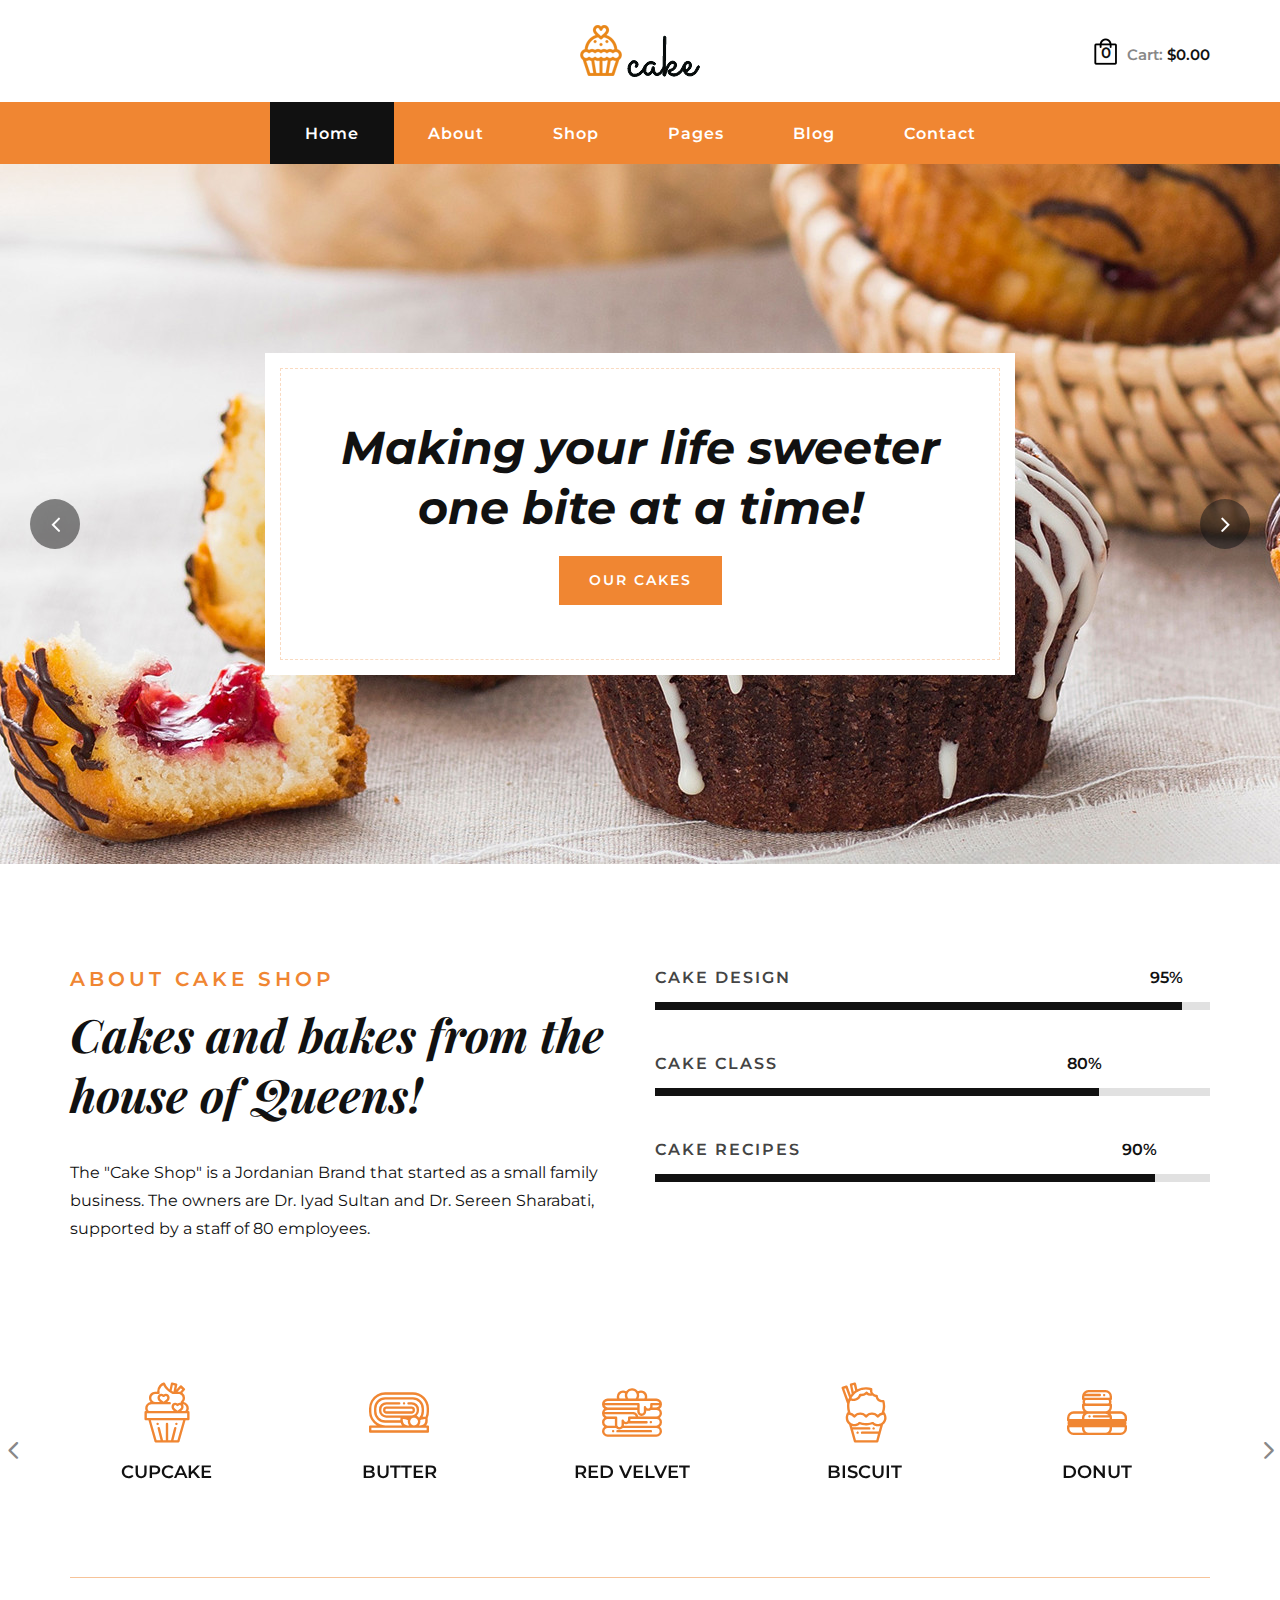
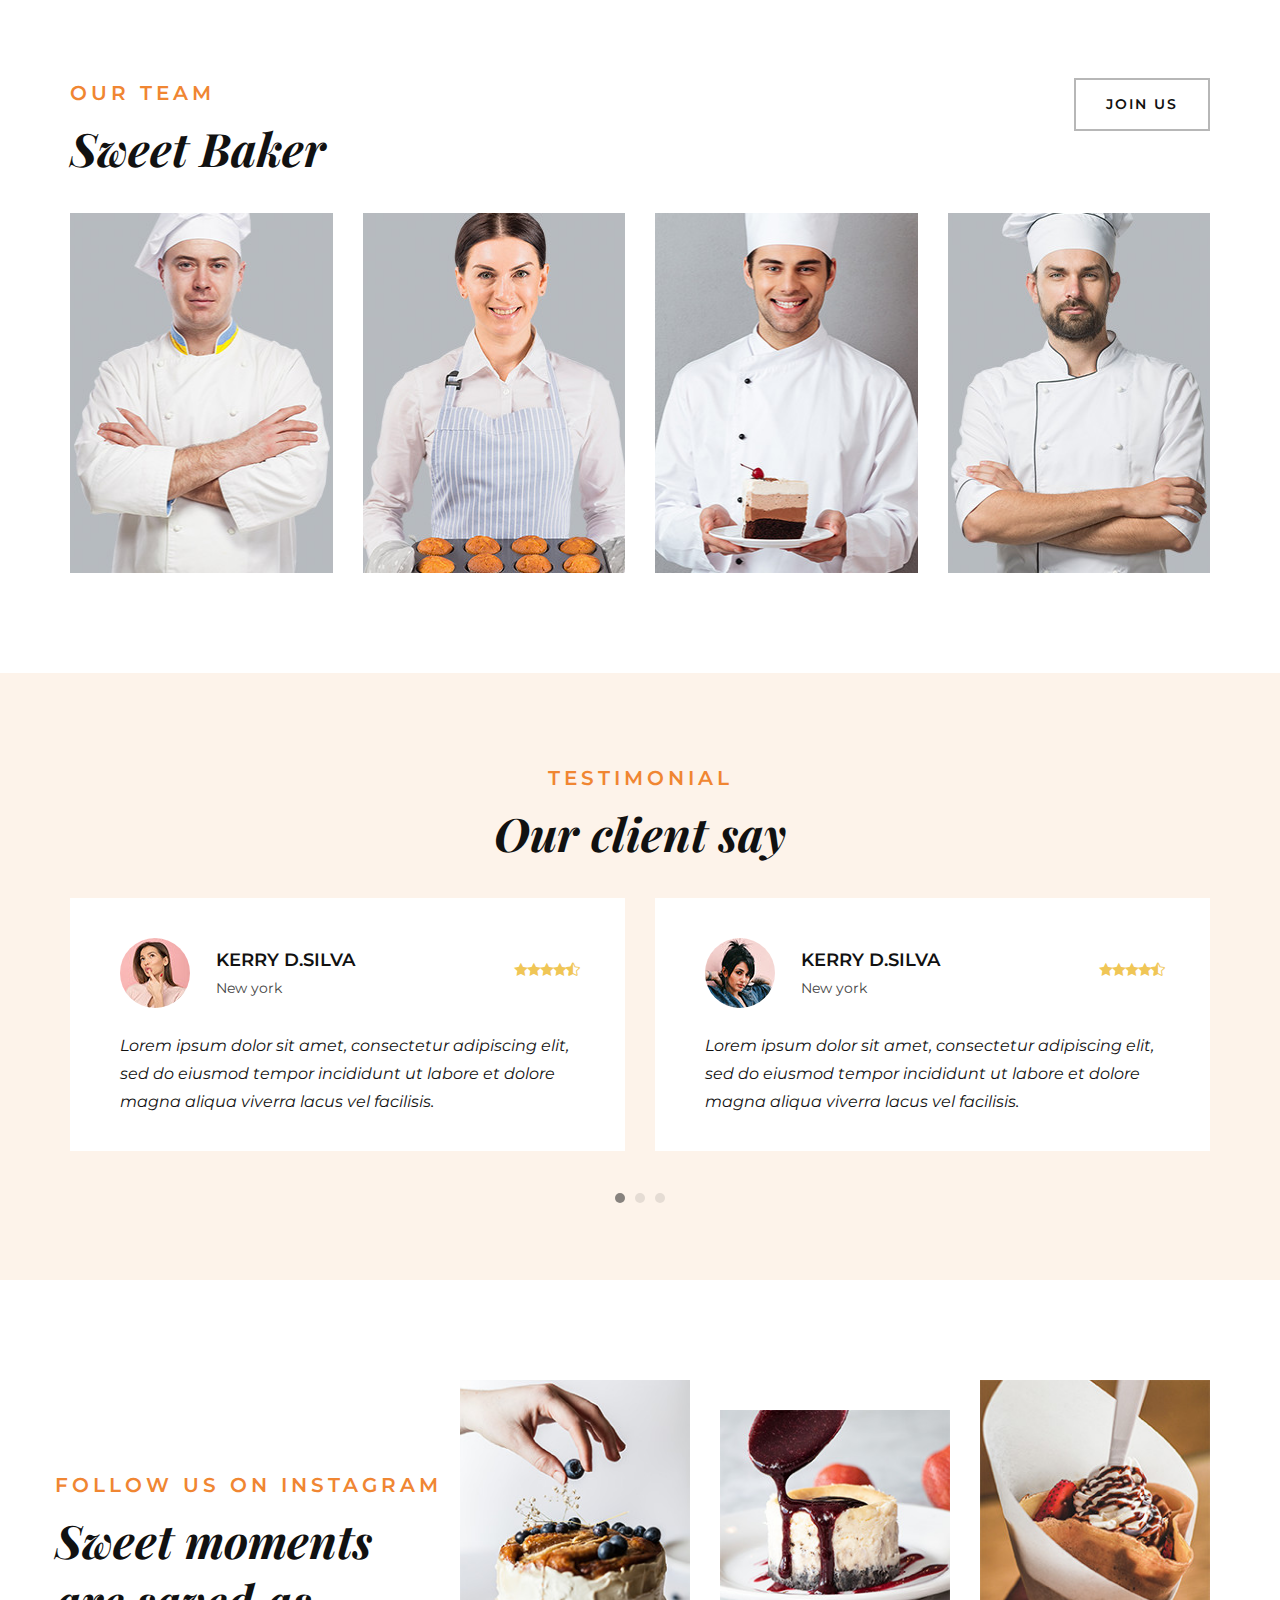
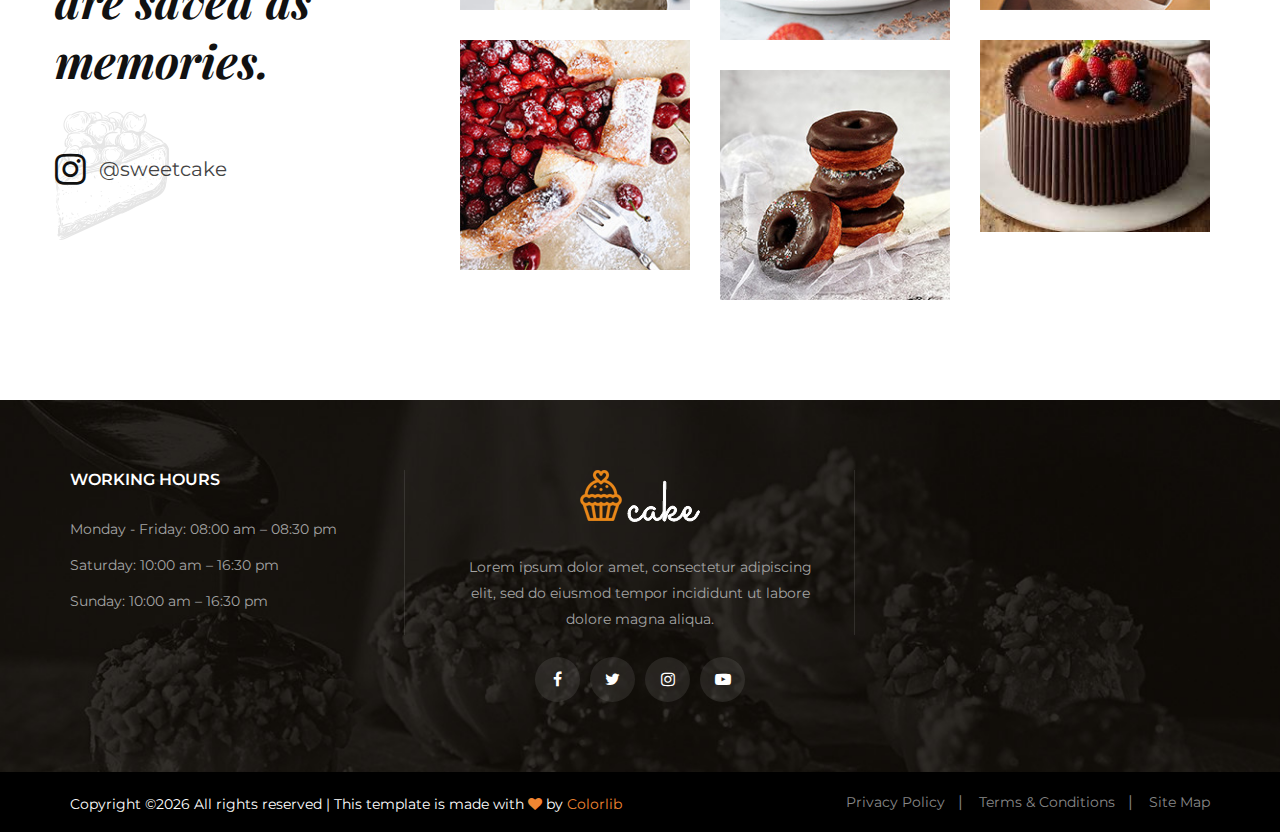
==== index.html @ 30acdee9 "adapting templete" ====
<!DOCTYPE html>
<html lang="zxx">

<head>
    <meta charset="UTF-8">
    <meta name="description" content="Cake Template">
    <meta name="keywords" content="Cake, unica, creative, html">
    <meta name="viewport" content="width=device-width, initial-scale=1.0">
    <meta http-equiv="X-UA-Compatible" content="ie=edge">
    <title>Cake | Template</title>

    <!-- Google Font -->
    <link href="https://fonts.googleapis.com/css2?family=Playfair+Display:wght@400;500;600;700;800;900&display=swap"
    rel="stylesheet">
    <link href="https://fonts.googleapis.com/css2?family=Montserrat:wght@300;400;500;600;700;800;900&display=swap"
    rel="stylesheet">

    <!-- Css Styles -->
    <link rel="stylesheet" href="css/bootstrap.min.css" type="text/css">
    <link rel="stylesheet" href="css/flaticon.css" type="text/css">
    <link rel="stylesheet" href="css/barfiller.css" type="text/css">
    <link rel="stylesheet" href="css/magnific-popup.css" type="text/css">
    <link rel="stylesheet" href="css/font-awesome.min.css" type="text/css">
    <link rel="stylesheet" href="css/elegant-icons.css" type="text/css">
    <link rel="stylesheet" href="css/nice-select.css" type="text/css">
    <link rel="stylesheet" href="css/owl.carousel.min.css" type="text/css">
    <link rel="stylesheet" href="css/slicknav.min.css" type="text/css">
    <link rel="stylesheet" href="css/style.css" type="text/css">
</head>

<body>
    <!-- Page Preloder -->
    <div id="preloder">
        <div class="loader"></div>
    </div>

    <!-- Offcanvas Menu Begin -->
    <div class="offcanvas-menu-overlay"></div>
    <div class="offcanvas-menu-wrapper">
        <div class="offcanvas__cart">
            <div class="offcanvas__cart__links">
                <a href="#" class="search-switch"><img src="img/icon/search.png" alt=""></a>
                <a href="#"><img src="img/icon/heart.png" alt=""></a>
            </div>
            <div class="offcanvas__cart__item">
                <a href="#"><img src="img/icon/cart.png" alt=""> <span>0</span></a>
                <div class="cart__price">Cart: <span>$0.00</span></div>
            </div>
        </div>
        <div class="offcanvas__logo">
            <a href="./index.html"><img src="img/logo.png" alt=""></a>
        </div>
        <div id="mobile-menu-wrap"></div>
        <div class="offcanvas__option">
            <ul>
                <li>USD <span class="arrow_carrot-down"></span>
                    <ul>
                        <li>EUR</li>
                        <li>USD</li>
                    </ul>
                </li>
                <li>ENG <span class="arrow_carrot-down"></span>
                    <ul>
                        <li>Spanish</li>
                        <li>ENG</li>
                    </ul>
                </li>
                <li><a href="#">Sign in</a> <span class="arrow_carrot-down"></span></li>
            </ul>
        </div>
    </div>
    <!-- Offcanvas Menu End -->

    <!-- Header Section Begin -->
    <header class="header">
        <div class="header__top">
            <div class="container">
                <div class="row">
                    <div class="col-lg-12">
                        <div class="header__top__inner">
                            <div class="header__logo">
                                <a href="./index.html"><img src="img/logo.png" alt=""></a>
                            </div>
                            <div class="header__top__right">
                                <div class="header__top__right__cart">
                                    <a href="#"><img src="img/icon/cart.png" alt=""> <span>0</span></a>
                                    <div class="cart__price">Cart: <span>$0.00</span></div>
                                </div>
                            </div>
                        </div>
                    </div>
                </div>
                <div class="canvas__open"><i class="fa fa-bars"></i></div>
            </div>
        </div>
        <div class="container">
            <div class="row">
                <div class="col-lg-12">
                    <nav class="header__menu mobile-menu">
                        <ul>
                            <li class="active"><a href="./index.html">Home</a></li>
                            <li><a href="./about.html">About</a></li>
                            <li><a href="./shop.html">Shop</a></li>
                            <li><a href="#">Pages</a>
                                <ul class="dropdown">
                                    <li><a href="./shop-details.html">Shop Details</a></li>
                                    <li><a href="./shoping-cart.html">Shoping Cart</a></li>
                                    <li><a href="./checkout.html">Check Out</a></li>
                                    <li><a href="./wisslist.html">Wisslist</a></li>
                                    <li><a href="./Class.html">Class</a></li>
                                    <li><a href="./blog-details.html">Blog Details</a></li>
                                </ul>
                            </li>
                            <li><a href="./blog.html">Blog</a></li>
                            <li><a href="./contact.html">Contact</a></li>
                        </ul>
                    </nav>
                </div>
            </div>
        </div>
    </header>
    <!-- Header Section End -->

    <!-- Hero Section Begin -->
    <section class="hero">
        <div class="hero__slider owl-carousel">
            <div class="hero__item set-bg" data-setbg="img/hero/hero-1.jpg">
                <div class="container">
                    <div class="row d-flex justify-content-center">
                        <div class="col-lg-8">
                            <div class="hero__text">
                                <h2>Making your life sweeter one bite at a time!</h2>
                                <a href="#" class="primary-btn">Our cakes</a>
                            </div>
                        </div>
                    </div>
                </div>
            </div>
            <div class="hero__item set-bg" data-setbg="img/hero/hero-1.jpg">
                <div class="container">
                    <div class="row d-flex justify-content-center">
                        <div class="col-lg-8">
                            <div class="hero__text">
                                <h2>Making your life sweeter one bite at a time!</h2>
                                <a href="#" class="primary-btn">Our cakes</a>
                            </div>
                        </div>
                    </div>
                </div>
            </div>
        </div>
    </section>
    <!-- Hero Section End -->

    <!-- About Section Begin -->
    <section class="about spad">
        <div class="container">
            <div class="row">
                <div class="col-lg-6 col-md-6">
                    <div class="about__text">
                        <div class="section-title">
                            <span>About Cake shop</span>
                            <h2>Cakes and bakes from the house of Queens!</h2>
                        </div>
                        <p>The "Cake Shop" is a Jordanian Brand that started as a small family business. The owners are
                        Dr. Iyad Sultan and Dr. Sereen Sharabati, supported by a staff of 80 employees.</p>
                    </div>
                </div>
                <div class="col-lg-6 col-md-6">
                    <div class="about__bar">
                        <div class="about__bar__item">
                            <p>Cake design</p>
                            <div id="bar1" class="barfiller">
                                <div class="tipWrap"><span class="tip"></span></div>
                                <span class="fill" data-percentage="95"></span>
                            </div>
                        </div>
                        <div class="about__bar__item">
                            <p>Cake Class</p>
                            <div id="bar2" class="barfiller">
                                <div class="tipWrap"><span class="tip"></span></div>
                                <span class="fill" data-percentage="80"></span>
                            </div>
                        </div>
                        <div class="about__bar__item">
                            <p>Cake Recipes</p>
                            <div id="bar3" class="barfiller">
                                <div class="tipWrap"><span class="tip"></span></div>
                                <span class="fill" data-percentage="90"></span>
                            </div>
                        </div>
                    </div>
                </div>
            </div>
        </div>
    </section>
    <!-- About Section End -->

    <!-- Categories Section Begin -->
    <div class="categories">
        <div class="container">
            <div class="row">
                <div class="categories__slider owl-carousel">
                    <div class="categories__item">
                        <div class="categories__item__icon">
                            <span class="flaticon-029-cupcake-3"></span>
                            <h5>Cupcake</h5>
                        </div>
                    </div>
                    <div class="categories__item">
                        <div class="categories__item__icon">
                            <span class="flaticon-034-chocolate-roll"></span>
                            <h5>Butter</h5>
                        </div>
                    </div>
                    <div class="categories__item">
                        <div class="categories__item__icon">
                            <span class="flaticon-005-pancake"></span>
                            <h5>Red Velvet</h5>
                        </div>
                    </div>
                    <div class="categories__item">
                        <div class="categories__item__icon">
                            <span class="flaticon-030-cupcake-2"></span>
                            <h5>Biscuit</h5>
                        </div>
                    </div>
                    <div class="categories__item">
                        <div class="categories__item__icon">
                            <span class="flaticon-006-macarons"></span>
                            <h5>Donut</h5>
                        </div>
                    </div>
                    <div class="categories__item">
                        <div class="categories__item__icon">
                            <span class="flaticon-006-macarons"></span>
                            <h5>Cupcake</h5>
                        </div>
                    </div>
                </div>
            </div>
        </div>
    </div>
    <!-- Categories Section End -->
    <!-- Team Section Begin -->
    <section class="team spad">
        <div class="container">
            <div class="row">
                <div class="col-lg-7 col-md-7 col-sm-7">
                    <div class="section-title">
                        <span>Our team</span>
                        <h2>Sweet Baker </h2>
                    </div>
                </div>
                <div class="col-lg-5 col-md-5 col-sm-5">
                    <div class="team__btn">
                        <a href="#" class="primary-btn">Join Us</a>
                    </div>
                </div>
            </div>
            <div class="row">
                <div class="col-lg-3 col-md-6 col-sm-6">
                    <div class="team__item set-bg" data-setbg="img/team/team-1.jpg">
                        <div class="team__item__text">
                            <h6>Randy Butler</h6>
                            <span>Decorater</span>
                            <div class="team__item__social">
                                <a href="#"><i class="fa fa-facebook"></i></a>
                                <a href="#"><i class="fa fa-twitter"></i></a>
                                <a href="#"><i class="fa fa-instagram"></i></a>
                                <a href="#"><i class="fa fa-youtube-play"></i></a>
                            </div>
                        </div>
                    </div>
                </div>
                <div class="col-lg-3 col-md-6 col-sm-6">
                    <div class="team__item set-bg" data-setbg="img/team/team-2.jpg">
                        <div class="team__item__text">
                            <h6>Randy Butler</h6>
                            <span>Decorater</span>
                            <div class="team__item__social">
                                <a href="#"><i class="fa fa-facebook"></i></a>
                                <a href="#"><i class="fa fa-twitter"></i></a>
                                <a href="#"><i class="fa fa-instagram"></i></a>
                                <a href="#"><i class="fa fa-youtube-play"></i></a>
                            </div>
                        </div>
                    </div>
                </div>
                <div class="col-lg-3 col-md-6 col-sm-6">
                    <div class="team__item set-bg" data-setbg="img/team/team-3.jpg">
                        <div class="team__item__text">
                            <h6>Randy Butler</h6>
                            <span>Decorater</span>
                            <div class="team__item__social">
                                <a href="#"><i class="fa fa-facebook"></i></a>
                                <a href="#"><i class="fa fa-twitter"></i></a>
                                <a href="#"><i class="fa fa-instagram"></i></a>
                                <a href="#"><i class="fa fa-youtube-play"></i></a>
                            </div>
                        </div>
                    </div>
                </div>
                <div class="col-lg-3 col-md-6 col-sm-6">
                    <div class="team__item set-bg" data-setbg="img/team/team-4.jpg">
                        <div class="team__item__text">
                            <h6>Randy Butler</h6>
                            <span>Decorater</span>
                            <div class="team__item__social">
                                <a href="#"><i class="fa fa-facebook"></i></a>
                                <a href="#"><i class="fa fa-twitter"></i></a>
                                <a href="#"><i class="fa fa-instagram"></i></a>
                                <a href="#"><i class="fa fa-youtube-play"></i></a>
                            </div>
                        </div>
                    </div>
                </div>
            </div>
        </div>
    </section>
    <!-- Team Section End -->

    <!-- Testimonial Section Begin -->
    <section class="testimonial spad">
        <div class="container">
            <div class="row">
                <div class="col-lg-12 text-center">
                    <div class="section-title">
                        <span>Testimonial</span>
                        <h2>Our client say</h2>
                    </div>
                </div>
            </div>
            <div class="row">
                <div class="testimonial__slider owl-carousel">
                    <div class="col-lg-6">
                        <div class="testimonial__item">
                            <div class="testimonial__author">
                                <div class="testimonial__author__pic">
                                    <img src="img/testimonial/ta-1.jpg" alt="">
                                </div>
                                <div class="testimonial__author__text">
                                    <h5>Kerry D.Silva</h5>
                                    <span>New york</span>
                                </div>
                            </div>
                            <div class="rating">
                                <span class="icon_star"></span>
                                <span class="icon_star"></span>
                                <span class="icon_star"></span>
                                <span class="icon_star"></span>
                                <span class="icon_star-half_alt"></span>
                            </div>
                            <p>Lorem ipsum dolor sit amet, consectetur adipiscing elit, sed do eiusmod tempor incididunt
                            ut labore et dolore magna aliqua viverra lacus vel facilisis.</p>
                        </div>
                    </div>
                    <div class="col-lg-6">
                        <div class="testimonial__item">
                            <div class="testimonial__author">
                                <div class="testimonial__author__pic">
                                    <img src="img/testimonial/ta-2.jpg" alt="">
                                </div>
                                <div class="testimonial__author__text">
                                    <h5>Kerry D.Silva</h5>
                                    <span>New york</span>
                                </div>
                            </div>
                            <div class="rating">
                                <span class="icon_star"></span>
                                <span class="icon_star"></span>
                                <span class="icon_star"></span>
                                <span class="icon_star"></span>
                                <span class="icon_star-half_alt"></span>
                            </div>
                            <p>Lorem ipsum dolor sit amet, consectetur adipiscing elit, sed do eiusmod tempor incididunt
                            ut labore et dolore magna aliqua viverra lacus vel facilisis.</p>
                        </div>
                    </div>
                    <div class="col-lg-6">
                        <div class="testimonial__item">
                            <div class="testimonial__author">
                                <div class="testimonial__author__pic">
                                    <img src="img/testimonial/ta-1.jpg" alt="">
                                </div>
                                <div class="testimonial__author__text">
                                    <h5>Ophelia Nunez</h5>
                                    <span>London</span>
                                </div>
                            </div>
                            <div class="rating">
                                <span class="icon_star"></span>
                                <span class="icon_star"></span>
                                <span class="icon_star"></span>
                                <span class="icon_star"></span>
                                <span class="icon_star-half_alt"></span>
                            </div>
                            <p>Lorem ipsum dolor sit amet, consectetur adipiscing elit, sed do eiusmod tempor incididunt
                            ut labore et dolore magna aliqua viverra lacus vel facilisis.</p>
                        </div>
                    </div>
                    <div class="col-lg-6">
                        <div class="testimonial__item">
                            <div class="testimonial__author">
                                <div class="testimonial__author__pic">
                                    <img src="img/testimonial/ta-2.jpg" alt="">
                                </div>
                                <div class="testimonial__author__text">
                                    <h5>Kerry D.Silva</h5>
                                    <span>New york</span>
                                </div>
                            </div>
                            <div class="rating">
                                <span class="icon_star"></span>
                                <span class="icon_star"></span>
                                <span class="icon_star"></span>
                                <span class="icon_star"></span>
                                <span class="icon_star-half_alt"></span>
                            </div>
                            <p>Lorem ipsum dolor sit amet, consectetur adipiscing elit, sed do eiusmod tempor incididunt
                            ut labore et dolore magna aliqua viverra lacus vel facilisis.</p>
                        </div>
                    </div>
                    <div class="col-lg-6">
                        <div class="testimonial__item">
                            <div class="testimonial__author">
                                <div class="testimonial__author__pic">
                                    <img src="img/testimonial/ta-1.jpg" alt="">
                                </div>
                                <div class="testimonial__author__text">
                                    <h5>Ophelia Nunez</h5>
                                    <span>London</span>
                                </div>
                            </div>
                            <div class="rating">
                                <span class="icon_star"></span>
                                <span class="icon_star"></span>
                                <span class="icon_star"></span>
                                <span class="icon_star"></span>
                                <span class="icon_star-half_alt"></span>
                            </div>
                            <p>Lorem ipsum dolor sit amet, consectetur adipiscing elit, sed do eiusmod tempor incididunt
                            ut labore et dolore magna aliqua viverra lacus vel facilisis.</p>
                        </div>
                    </div>
                    <div class="col-lg-6">
                        <div class="testimonial__item">
                            <div class="testimonial__author">
                                <div class="testimonial__author__pic">
                                    <img src="img/testimonial/ta-2.jpg" alt="">
                                </div>
                                <div class="testimonial__author__text">
                                    <h5>Kerry D.Silva</h5>
                                    <span>New york</span>
                                </div>
                            </div>
                            <div class="rating">
                                <span class="icon_star"></span>
                                <span class="icon_star"></span>
                                <span class="icon_star"></span>
                                <span class="icon_star"></span>
                                <span class="icon_star-half_alt"></span>
                            </div>
                            <p>Lorem ipsum dolor sit amet, consectetur adipiscing elit, sed do eiusmod tempor incididunt
                            ut labore et dolore magna aliqua viverra lacus vel facilisis.</p>
                        </div>
                    </div>
                </div>
            </div>
        </div>
    </section>
    <!-- Testimonial Section End -->

    <!-- Instagram Section Begin -->
    <section class="instagram spad">
        <div class="container">
            <div class="row">
                <div class="col-lg-4 p-0">
                    <div class="instagram__text">
                        <div class="section-title">
                            <span>Follow us on instagram</span>
                            <h2>Sweet moments are saved as memories.</h2>
                        </div>
                        <h5><i class="fa fa-instagram"></i> @sweetcake</h5>
                    </div>
                </div>
                <div class="col-lg-8">
                    <div class="row">
                        <div class="col-lg-4 col-md-4 col-sm-4 col-6">
                            <div class="instagram__pic">
                                <img src="img/instagram/instagram-1.jpg" alt="">
                            </div>
                        </div>
                        <div class="col-lg-4 col-md-4 col-sm-4 col-6">
                            <div class="instagram__pic middle__pic">
                                <img src="img/instagram/instagram-2.jpg" alt="">
                            </div>
                        </div>
                        <div class="col-lg-4 col-md-4 col-sm-4 col-6">
                            <div class="instagram__pic">
                                <img src="img/instagram/instagram-3.jpg" alt="">
                            </div>
                        </div>
                        <div class="col-lg-4 col-md-4 col-sm-4 col-6">
                            <div class="instagram__pic">
                                <img src="img/instagram/instagram-4.jpg" alt="">
                            </div>
                        </div>
                        <div class="col-lg-4 col-md-4 col-sm-4 col-6">
                            <div class="instagram__pic middle__pic">
                                <img src="img/instagram/instagram-5.jpg" alt="">
                            </div>
                        </div>
                        <div class="col-lg-4 col-md-4 col-sm-4 col-6">
                            <div class="instagram__pic">
                                <img src="img/instagram/instagram-6.jpg" alt="">
                            </div>
                        </div>
                    </div>
                </div>
            </div>
        </div>
    </section>
    <!-- Instagram Section End -->

    <!-- Footer Section Begin -->
    <footer class="footer set-bg" data-setbg="img/footer-bg.jpg">
        <div class="container">
            <div class="row">
                <div class="col-lg-4 col-md-6 col-sm-6">
                    <div class="footer__widget">
                        <h6>WORKING HOURS</h6>
                        <ul>
                            <li>Monday - Friday: 08:00 am – 08:30 pm</li>
                            <li>Saturday: 10:00 am – 16:30 pm</li>
                            <li>Sunday: 10:00 am – 16:30 pm</li>
                        </ul>
                    </div>
                </div>
                <div class="col-lg-4 col-md-6 col-sm-6">
                    <div class="footer__about">
                        <div class="footer__logo">
                            <a href="#"><img src="img/footer-logo.png" alt=""></a>
                        </div>
                        <p>Lorem ipsum dolor amet, consectetur adipiscing elit, sed do eiusmod tempor incididunt ut
                        labore dolore magna aliqua.</p>
                        <div class="footer__social">
                            <a href="#"><i class="fa fa-facebook"></i></a>
                            <a href="#"><i class="fa fa-twitter"></i></a>
                            <a href="#"><i class="fa fa-instagram"></i></a>
                            <a href="#"><i class="fa fa-youtube-play"></i></a>
                        </div>
                    </div>
                </div>
            </div>
        </div>
        <div class="copyright">
            <div class="container">
                <div class="row">
                    <div class="col-lg-7">
                        <p class="copyright__text text-white"><!-- Link back to Colorlib can't be removed. Template is licensed under CC BY 3.0. -->
                          Copyright &copy;<script>document.write(new Date().getFullYear());</script> All rights reserved | This template is made with <i class="fa fa-heart" aria-hidden="true"></i> by <a href="https://colorlib.com" target="_blank">Colorlib</a>
                          <!-- Link back to Colorlib can't be removed. Template is licensed under CC BY 3.0. -->
                      </p>
                  </div>
                  <div class="col-lg-5">
                    <div class="copyright__widget">
                        <ul>
                            <li><a href="#">Privacy Policy</a></li>
                            <li><a href="#">Terms & Conditions</a></li>
                            <li><a href="#">Site Map</a></li>
                        </ul>
                    </div>
                </div>
            </div>
        </div>
    </div>
</footer>
<!-- Footer Section End -->

<!-- Search Begin -->
<div class="search-model">
    <div class="h-100 d-flex align-items-center justify-content-center">
        <div class="search-close-switch">+</div>
        <form class="search-model-form">
            <input type="text" id="search-input" placeholder="Search here.....">
        </form>
    </div>
</div>
<!-- Search End -->

<!-- Js Plugins -->
<script src="js/jquery-3.3.1.min.js"></script>
<script src="js/bootstrap.min.js"></script>
<script src="js/jquery.nice-select.min.js"></script>
<script src="js/jquery.barfiller.js"></script>
<script src="js/jquery.magnific-popup.min.js"></script>
<script src="js/jquery.slicknav.js"></script>
<script src="js/owl.carousel.min.js"></script>
<script src="js/jquery.nicescroll.min.js"></script>
<script src="js/main.js"></script>
</body>

</html>
---- css/flaticon.css ----
/*
  	Flaticon icon font: Flaticon
  	Creation date: 08/11/2017 08:35
  	*/

@font-face {
  font-family: "Flaticon";
  src: url("../fonts/Flaticon.eot");
  src: url("../fonts/Flaticon.eot?#iefix") format("embedded-opentype"),
       url("../fonts/Flaticon.woff") format("woff"),
       url("../fonts/Flaticon.ttf") format("truetype"),
       url("../fonts/Flaticon.svg#Flaticon") format("svg");
  font-weight: normal;
  font-style: normal;
}

@media screen and (-webkit-min-device-pixel-ratio:0) {
  @font-face {
    font-family: "Flaticon";
    src: url("../fonts/Flaticon.svg#Flaticon") format("svg");
  }
}

[class^="flaticon-"]:before, [class*=" flaticon-"]:before,
[class^="flaticon-"]:after, [class*=" flaticon-"]:after {   
  font-family: Flaticon;
  font-size: 60px;
  font-style: normal;
}

.flaticon-001-strawberry:before { content: "\f100"; }
.flaticon-002-cake-14:before { content: "\f101"; }
.flaticon-003-cake-13:before { content: "\f102"; }
.flaticon-004-piece-of-cake:before { content: "\f103"; }
.flaticon-005-pancake:before { content: "\f104"; }
.flaticon-006-macarons:before { content: "\f105"; }
.flaticon-007-cake-12:before { content: "\f106"; }
.flaticon-008-lollipop-1:before { content: "\f107"; }
.flaticon-009-lollipop:before { content: "\f108"; }
.flaticon-010-cake-11:before { content: "\f109"; }
.flaticon-011-ice-cream-11:before { content: "\f10a"; }
.flaticon-012-ice-cream-10:before { content: "\f10b"; }
.flaticon-013-ice-cream-9:before { content: "\f10c"; }
.flaticon-014-ice-cream-8:before { content: "\f10d"; }
.flaticon-015-ice-cream-7:before { content: "\f10e"; }
.flaticon-016-ice-cream-6:before { content: "\f10f"; }
.flaticon-017-ice-cream-5:before { content: "\f110"; }
.flaticon-018-ice-cream-4:before { content: "\f111"; }
.flaticon-019-ice-cream-3:before { content: "\f112"; }
.flaticon-020-ice-cream-2:before { content: "\f113"; }
.flaticon-021-ice-cream-1:before { content: "\f114"; }
.flaticon-022-ice-cream:before { content: "\f115"; }
.flaticon-023-doughnut:before { content: "\f116"; }
.flaticon-024-cupcake-8:before { content: "\f117"; }
.flaticon-025-cupcake-7:before { content: "\f118"; }
.flaticon-026-cupcake-6:before { content: "\f119"; }
.flaticon-027-cupcake-5:before { content: "\f11a"; }
.flaticon-028-cupcake-4:before { content: "\f11b"; }
.flaticon-029-cupcake-3:before { content: "\f11c"; }
.flaticon-030-cupcake-2:before { content: "\f11d"; }
.flaticon-031-cupcake-1:before { content: "\f11e"; }
.flaticon-032-cupcake:before { content: "\f11f"; }
.flaticon-033-cake-10:before { content: "\f120"; }
.flaticon-034-chocolate-roll:before { content: "\f121"; }
.flaticon-035-cake-9:before { content: "\f122"; }
.flaticon-036-chocolate-1:before { content: "\f123"; }
.flaticon-037-chocolate:before { content: "\f124"; }
.flaticon-038-cake-8:before { content: "\f125"; }
.flaticon-039-candy-2:before { content: "\f126"; }
.flaticon-040-candy-1:before { content: "\f127"; }
.flaticon-041-candy:before { content: "\f128"; }
.flaticon-042-candies:before { content: "\f129"; }
.flaticon-043-cake-7:before { content: "\f12a"; }
.flaticon-044-cake-6:before { content: "\f12b"; }
.flaticon-045-cake-5:before { content: "\f12c"; }
.flaticon-046-cake-4:before { content: "\f12d"; }
.flaticon-047-cake-3:before { content: "\f12e"; }
.flaticon-048-cake-2:before { content: "\f12f"; }
.flaticon-049-cake-1:before { content: "\f130"; }
.flaticon-050-cake:before { content: "\f131"; }
---- css/barfiller.css ----
.barfiller {
    width:100%;
    height:12px;
    background:#fcfcfc;
    border:1px solid #ccc;
    position:relative;
    margin-bottom:20px;
    box-shadow: inset 1px 4px 9px -6px rgba(0,0,0,.5); 
    -moz-box-shadow: inset 1px 4px 9px -6px rgba(0,0,0,.5); 
}

.barfiller .fill {
    display:block;
    position:relative;
    width:0px;
    height:100%;
    background:#333;
    z-index:1;
}

.barfiller .tipWrap {
    display:none;
}

.barfiller .tip {
    margin-top:-30px;
    padding:2px 4px;
    font-size:11px;
    color:#fff;
    left:0px;
    position:absolute;
    z-index:2;
    background: #333;
} 

.barfiller .tip:after {
    border:solid;
    border-color:rgba(0,0,0,.8) transparent;
    border-width:6px 6px 0 6px;
    content:"";
    display:block;
    position:absolute;
    left:9px;
    top:100%;
    z-index:9
}
---- css/elegant-icons.css ----
@font-face {
	font-family: 'ElegantIcons';
	src:url('../fonts/ElegantIcons.eot');
	src:url('../fonts/ElegantIcons.eot?#iefix') format('embedded-opentype'),
		url('../fonts/ElegantIcons.woff') format('woff'),
		url('../fonts/ElegantIcons.ttf') format('truetype'),
		url('../fonts/ElegantIcons.svg#ElegantIcons') format('svg');
	font-weight: normal;
	font-style: normal;
}

/* Use the following CSS code if you want to use data attributes for inserting your icons */
[data-icon]:before {
	font-family: 'ElegantIcons';
	content: attr(data-icon);
	speak: none;
	font-weight: normal;
	font-variant: normal;
	text-transform: none;
	line-height: 1;
	-webkit-font-smoothing: antialiased;
	-moz-osx-font-smoothing: grayscale;
}

/* Use the following CSS code if you want to have a class per icon */
/*
Instead of a list of all class selectors,
you can use the generic selector below, but it's slower:
[class*="your-class-prefix"] {
*/
.arrow_up, .arrow_down, .arrow_left, .arrow_right, .arrow_left-up, .arrow_right-up, .arrow_right-down, .arrow_left-down, .arrow-up-down, .arrow_up-down_alt, .arrow_left-right_alt, .arrow_left-right, .arrow_expand_alt2, .arrow_expand_alt, .arrow_condense, .arrow_expand, .arrow_move, .arrow_carrot-up, .arrow_carrot-down, .arrow_carrot-left, .arrow_carrot-right, .arrow_carrot-2up, .arrow_carrot-2down, .arrow_carrot-2left, .arrow_carrot-2right, .arrow_carrot-up_alt2, .arrow_carrot-down_alt2, .arrow_carrot-left_alt2, .arrow_carrot-right_alt2, .arrow_carrot-2up_alt2, .arrow_carrot-2down_alt2, .arrow_carrot-2left_alt2, .arrow_carrot-2right_alt2, .arrow_triangle-up, .arrow_triangle-down, .arrow_triangle-left, .arrow_triangle-right, .arrow_triangle-up_alt2, .arrow_triangle-down_alt2, .arrow_triangle-left_alt2, .arrow_triangle-right_alt2, .arrow_back, .icon_minus-06, .icon_plus, .icon_close, .icon_check, .icon_minus_alt2, .icon_plus_alt2, .icon_close_alt2, .icon_check_alt2, .icon_zoom-out_alt, .icon_zoom-in_alt, .icon_search, .icon_box-empty, .icon_box-selected, .icon_minus-box, .icon_plus-box, .icon_box-checked, .icon_circle-empty, .icon_circle-slelected, .icon_stop_alt2, .icon_stop, .icon_pause_alt2, .icon_pause, .icon_menu, .icon_menu-square_alt2, .icon_menu-circle_alt2, .icon_ul, .icon_ol, .icon_adjust-horiz, .icon_adjust-vert, .icon_document_alt, .icon_documents_alt, .icon_pencil, .icon_pencil-edit_alt, .icon_pencil-edit, .icon_folder-alt, .icon_folder-open_alt, .icon_folder-add_alt, .icon_info_alt, .icon_error-oct_alt, .icon_error-circle_alt, .icon_error-triangle_alt, .icon_question_alt2, .icon_question, .icon_comment_alt, .icon_chat_alt, .icon_vol-mute_alt, .icon_volume-low_alt, .icon_volume-high_alt, .icon_quotations, .icon_quotations_alt2, .icon_clock_alt, .icon_lock_alt, .icon_lock-open_alt, .icon_key_alt, .icon_cloud_alt, .icon_cloud-upload_alt, .icon_cloud-download_alt, .icon_image, .icon_images, .icon_lightbulb_alt, .icon_gift_alt, .icon_house_alt, .icon_genius, .icon_mobile, .icon_tablet, .icon_laptop, .icon_desktop, .icon_camera_alt, .icon_mail_alt, .icon_cone_alt, .icon_ribbon_alt, .icon_bag_alt, .icon_creditcard, .icon_cart_alt, .icon_paperclip, .icon_tag_alt, .icon_tags_alt, .icon_trash_alt, .icon_cursor_alt, .icon_mic_alt, .icon_compass_alt, .icon_pin_alt, .icon_pushpin_alt, .icon_map_alt, .icon_drawer_alt, .icon_toolbox_alt, .icon_book_alt, .icon_calendar, .icon_film, .icon_table, .icon_contacts_alt, .icon_headphones, .icon_lifesaver, .icon_piechart, .icon_refresh, .icon_link_alt, .icon_link, .icon_loading, .icon_blocked, .icon_archive_alt, .icon_heart_alt, .icon_star_alt, .icon_star-half_alt, .icon_star, .icon_star-half, .icon_tools, .icon_tool, .icon_cog, .icon_cogs, .arrow_up_alt, .arrow_down_alt, .arrow_left_alt, .arrow_right_alt, .arrow_left-up_alt, .arrow_right-up_alt, .arrow_right-down_alt, .arrow_left-down_alt, .arrow_condense_alt, .arrow_expand_alt3, .arrow_carrot_up_alt, .arrow_carrot-down_alt, .arrow_carrot-left_alt, .arrow_carrot-right_alt, .arrow_carrot-2up_alt, .arrow_carrot-2dwnn_alt, .arrow_carrot-2left_alt, .arrow_carrot-2right_alt, .arrow_triangle-up_alt, .arrow_triangle-down_alt, .arrow_triangle-left_alt, .arrow_triangle-right_alt, .icon_minus_alt, .icon_plus_alt, .icon_close_alt, .icon_check_alt, .icon_zoom-out, .icon_zoom-in, .icon_stop_alt, .icon_menu-square_alt, .icon_menu-circle_alt, .icon_document, .icon_documents, .icon_pencil_alt, .icon_folder, .icon_folder-open, .icon_folder-add, .icon_folder_upload, .icon_folder_download, .icon_info, .icon_error-circle, .icon_error-oct, .icon_error-triangle, .icon_question_alt, .icon_comment, .icon_chat, .icon_vol-mute, .icon_volume-low, .icon_volume-high, .icon_quotations_alt, .icon_clock, .icon_lock, .icon_lock-open, .icon_key, .icon_cloud, .icon_cloud-upload, .icon_cloud-download, .icon_lightbulb, .icon_gift, .icon_house, .icon_camera, .icon_mail, .icon_cone, .icon_ribbon, .icon_bag, .icon_cart, .icon_tag, .icon_tags, .icon_trash, .icon_cursor, .icon_mic, .icon_compass, .icon_pin, .icon_pushpin, .icon_map, .icon_drawer, .icon_toolbox, .icon_book, .icon_contacts, .icon_archive, .icon_heart, .icon_profile, .icon_group, .icon_grid-2x2, .icon_grid-3x3, .icon_music, .icon_pause_alt, .icon_phone, .icon_upload, .icon_download, .social_facebook, .social_twitter, .social_pinterest, .social_googleplus, .social_tumblr, .social_tumbleupon, .social_wordpress, .social_instagram, .social_dribbble, .social_vimeo, .social_linkedin, .social_rss, .social_deviantart, .social_share, .social_myspace, .social_skype, .social_youtube, .social_picassa, .social_googledrive, .social_flickr, .social_blogger, .social_spotify, .social_delicious, .social_facebook_circle, .social_twitter_circle, .social_pinterest_circle, .social_googleplus_circle, .social_tumblr_circle, .social_stumbleupon_circle, .social_wordpress_circle, .social_instagram_circle, .social_dribbble_circle, .social_vimeo_circle, .social_linkedin_circle, .social_rss_circle, .social_deviantart_circle, .social_share_circle, .social_myspace_circle, .social_skype_circle, .social_youtube_circle, .social_picassa_circle, .social_googledrive_alt2, .social_flickr_circle, .social_blogger_circle, .social_spotify_circle, .social_delicious_circle, .social_facebook_square, .social_twitter_square, .social_pinterest_square, .social_googleplus_square, .social_tumblr_square, .social_stumbleupon_square, .social_wordpress_square, .social_instagram_square, .social_dribbble_square, .social_vimeo_square, .social_linkedin_square, .social_rss_square, .social_deviantart_square, .social_share_square, .social_myspace_square, .social_skype_square, .social_youtube_square, .social_picassa_square, .social_googledrive_square, .social_flickr_square, .social_blogger_square, .social_spotify_square, .social_delicious_square, .icon_printer, .icon_calulator, .icon_building, .icon_floppy, .icon_drive, .icon_search-2, .icon_id, .icon_id-2, .icon_puzzle, .icon_like, .icon_dislike, .icon_mug, .icon_currency, .icon_wallet, .icon_pens, .icon_easel, .icon_flowchart, .icon_datareport, .icon_briefcase, .icon_shield, .icon_percent, .icon_globe, .icon_globe-2, .icon_target, .icon_hourglass, .icon_balance, .icon_rook, .icon_printer-alt, .icon_calculator_alt, .icon_building_alt, .icon_floppy_alt, .icon_drive_alt, .icon_search_alt, .icon_id_alt, .icon_id-2_alt, .icon_puzzle_alt, .icon_like_alt, .icon_dislike_alt, .icon_mug_alt, .icon_currency_alt, .icon_wallet_alt, .icon_pens_alt, .icon_easel_alt, .icon_flowchart_alt, .icon_datareport_alt, .icon_briefcase_alt, .icon_shield_alt, .icon_percent_alt, .icon_globe_alt, .icon_clipboard {
	font-family: 'ElegantIcons';
	speak: none;
	font-style: normal;
	font-weight: normal;
	font-variant: normal;
	text-transform: none;
	line-height: 1;
	-webkit-font-smoothing: antialiased;
}
.arrow_up:before {
	content: "\21";
}
.arrow_down:before {
	content: "\22";
}
.arrow_left:before {
	content: "\23";
}
.arrow_right:before {
	content: "\24";
}
.arrow_left-up:before {
	content: "\25";
}
.arrow_right-up:before {
	content: "\26";
}
.arrow_right-down:before {
	content: "\27";
}
.arrow_left-down:before {
	content: "\28";
}
.arrow-up-down:before {
	content: "\29";
}
.arrow_up-down_alt:before {
	content: "\2a";
}
.arrow_left-right_alt:before {
	content: "\2b";
}
.arrow_left-right:before {
	content: "\2c";
}
.arrow_expand_alt2:before {
	content: "\2d";
}
.arrow_expand_alt:before {
	content: "\2e";
}
.arrow_condense:before {
	content: "\2f";
}
.arrow_expand:before {
	content: "\30";
}
.arrow_move:before {
	content: "\31";
}
.arrow_carrot-up:before {
	content: "\32";
}
.arrow_carrot-down:before {
	content: "\33";
}
.arrow_carrot-left:before {
	content: "\34";
}
.arrow_carrot-right:before {
	content: "\35";
}
.arrow_carrot-2up:before {
	content: "\36";
}
.arrow_carrot-2down:before {
	content: "\37";
}
.arrow_carrot-2left:before {
	content: "\38";
}
.arrow_carrot-2right:before {
	content: "\39";
}
.arrow_carrot-up_alt2:before {
	content: "\3a";
}
.arrow_carrot-down_alt2:before {
	content: "\3b";
}
.arrow_carrot-left_alt2:before {
	content: "\3c";
}
.arrow_carrot-right_alt2:before {
	content: "\3d";
}
.arrow_carrot-2up_alt2:before {
	content: "\3e";
}
.arrow_carrot-2down_alt2:before {
	content: "\3f";
}
.arrow_carrot-2left_alt2:before {
	content: "\40";
}
.arrow_carrot-2right_alt2:before {
	content: "\41";
}
.arrow_triangle-up:before {
	content: "\42";
}
.arrow_triangle-down:before {
	content: "\43";
}
.arrow_triangle-left:before {
	content: "\44";
}
.arrow_triangle-right:before {
	content: "\45";
}
.arrow_triangle-up_alt2:before {
	content: "\46";
}
.arrow_triangle-down_alt2:before {
	content: "\47";
}
.arrow_triangle-left_alt2:before {
	content: "\48";
}
.arrow_triangle-right_alt2:before {
	content: "\49";
}
.arrow_back:before {
	content: "\4a";
}
.icon_minus-06:before {
	content: "\4b";
}
.icon_plus:before {
	content: "\4c";
}
.icon_close:before {
	content: "\4d";
}
.icon_check:before {
	content: "\4e";
}
.icon_minus_alt2:before {
	content: "\4f";
}
.icon_plus_alt2:before {
	content: "\50";
}
.icon_close_alt2:before {
	content: "\51";
}
.icon_check_alt2:before {
	content: "\52";
}
.icon_zoom-out_alt:before {
	content: "\53";
}
.icon_zoom-in_alt:before {
	content: "\54";
}
.icon_search:before {
	content: "\55";
}
.icon_box-empty:before {
	content: "\56";
}
.icon_box-selected:before {
	content: "\57";
}
.icon_minus-box:before {
	content: "\58";
}
.icon_plus-box:before {
	content: "\59";
}
.icon_box-checked:before {
	content: "\5a";
}
.icon_circle-empty:before {
	content: "\5b";
}
.icon_circle-slelected:before {
	content: "\5c";
}
.icon_stop_alt2:before {
	content: "\5d";
}
.icon_stop:before {
	content: "\5e";
}
.icon_pause_alt2:before {
	content: "\5f";
}
.icon_pause:before {
	content: "\60";
}
.icon_menu:before {
	content: "\61";
}
.icon_menu-square_alt2:before {
	content: "\62";
}
.icon_menu-circle_alt2:before {
	content: "\63";
}
.icon_ul:before {
	content: "\64";
}
.icon_ol:before {
	content: "\65";
}
.icon_adjust-horiz:before {
	content: "\66";
}
.icon_adjust-vert:before {
	content: "\67";
}
.icon_document_alt:before {
	content: "\68";
}
.icon_documents_alt:before {
	content: "\69";
}
.icon_pencil:before {
	content: "\6a";
}
.icon_pencil-edit_alt:before {
	content: "\6b";
}
.icon_pencil-edit:before {
	content: "\6c";
}
.icon_folder-alt:before {
	content: "\6d";
}
.icon_folder-open_alt:before {
	content: "\6e";
}
.icon_folder-add_alt:before {
	content: "\6f";
}
.icon_info_alt:before {
	content: "\70";
}
.icon_error-oct_alt:before {
	content: "\71";
}
.icon_error-circle_alt:before {
	content: "\72";
}
.icon_error-triangle_alt:before {
	content: "\73";
}
.icon_question_alt2:before {
	content: "\74";
}
.icon_question:before {
	content: "\75";
}
.icon_comment_alt:before {
	content: "\76";
}
.icon_chat_alt:before {
	content: "\77";
}
.icon_vol-mute_alt:before {
	content: "\78";
}
.icon_volume-low_alt:before {
	content: "\79";
}
.icon_volume-high_alt:before {
	content: "\7a";
}
.icon_quotations:before {
	content: "\7b";
}
.icon_quotations_alt2:before {
	content: "\7c";
}
.icon_clock_alt:before {
	content: "\7d";
}
.icon_lock_alt:before {
	content: "\7e";
}
.icon_lock-open_alt:before {
	content: "\e000";
}
.icon_key_alt:before {
	content: "\e001";
}
.icon_cloud_alt:before {
	content: "\e002";
}
.icon_cloud-upload_alt:before {
	content: "\e003";
}
.icon_cloud-download_alt:before {
	content: "\e004";
}
.icon_image:before {
	content: "\e005";
}
.icon_images:before {
	content: "\e006";
}
.icon_lightbulb_alt:before {
	content: "\e007";
}
.icon_gift_alt:before {
	content: "\e008";
}
.icon_house_alt:before {
	content: "\e009";
}
.icon_genius:before {
	content: "\e00a";
}
.icon_mobile:before {
	content: "\e00b";
}
.icon_tablet:before {
	content: "\e00c";
}
.icon_laptop:before {
	content: "\e00d";
}
.icon_desktop:before {
	content: "\e00e";
}
.icon_camera_alt:before {
	content: "\e00f";
}
.icon_mail_alt:before {
	content: "\e010";
}
.icon_cone_alt:before {
	content: "\e011";
}
.icon_ribbon_alt:before {
	content: "\e012";
}
.icon_bag_alt:before {
	content: "\e013";
}
.icon_creditcard:before {
	content: "\e014";
}
.icon_cart_alt:before {
	content: "\e015";
}
.icon_paperclip:before {
	content: "\e016";
}
.icon_tag_alt:before {
	content: "\e017";
}
.icon_tags_alt:before {
	content: "\e018";
}
.icon_trash_alt:before {
	content: "\e019";
}
.icon_cursor_alt:before {
	content: "\e01a";
}
.icon_mic_alt:before {
	content: "\e01b";
}
.icon_compass_alt:before {
	content: "\e01c";
}
.icon_pin_alt:before {
	content: "\e01d";
}
.icon_pushpin_alt:before {
	content: "\e01e";
}
.icon_map_alt:before {
	content: "\e01f";
}
.icon_drawer_alt:before {
	content: "\e020";
}
.icon_toolbox_alt:before {
	content: "\e021";
}
.icon_book_alt:before {
	content: "\e022";
}
.icon_calendar:before {
	content: "\e023";
}
.icon_film:before {
	content: "\e024";
}
.icon_table:before {
	content: "\e025";
}
.icon_contacts_alt:before {
	content: "\e026";
}
.icon_headphones:before {
	content: "\e027";
}
.icon_lifesaver:before {
	content: "\e028";
}
.icon_piechart:before {
	content: "\e029";
}
.icon_refresh:before {
	content: "\e02a";
}
.icon_link_alt:before {
	content: "\e02b";
}
.icon_link:before {
	content: "\e02c";
}
.icon_loading:before {
	content: "\e02d";
}
.icon_blocked:before {
	content: "\e02e";
}
.icon_archive_alt:before {
	content: "\e02f";
}
.icon_heart_alt:before {
	content: "\e030";
}
.icon_star_alt:before {
	content: "\e031";
}
.icon_star-half_alt:before {
	content: "\e032";
}
.icon_star:before {
	content: "\e033";
}
.icon_star-half:before {
	content: "\e034";
}
.icon_tools:before {
	content: "\e035";
}
.icon_tool:before {
	content: "\e036";
}
.icon_cog:before {
	content: "\e037";
}
.icon_cogs:before {
	content: "\e038";
}
.arrow_up_alt:before {
	content: "\e039";
}
.arrow_down_alt:before {
	content: "\e03a";
}
.arrow_left_alt:before {
	content: "\e03b";
}
.arrow_right_alt:before {
	content: "\e03c";
}
.arrow_left-up_alt:before {
	content: "\e03d";
}
.arrow_right-up_alt:before {
	content: "\e03e";
}
.arrow_right-down_alt:before {
	content: "\e03f";
}
.arrow_left-down_alt:before {
	content: "\e040";
}
.arrow_condense_alt:before {
	content: "\e041";
}
.arrow_expand_alt3:before {
	content: "\e042";
}
.arrow_carrot_up_alt:before {
	content: "\e043";
}
.arrow_carrot-down_alt:before {
	content: "\e044";
}
.arrow_carrot-left_alt:before {
	content: "\e045";
}
.arrow_carrot-right_alt:before {
	content: "\e046";
}
.arrow_carrot-2up_alt:before {
	content: "\e047";
}
.arrow_carrot-2dwnn_alt:before {
	content: "\e048";
}
.arrow_carrot-2left_alt:before {
	content: "\e049";
}
.arrow_carrot-2right_alt:before {
	content: "\e04a";
}
.arrow_triangle-up_alt:before {
	content: "\e04b";
}
.arrow_triangle-down_alt:before {
	content: "\e04c";
}
.arrow_triangle-left_alt:before {
	content: "\e04d";
}
.arrow_triangle-right_alt:before {
	content: "\e04e";
}
.icon_minus_alt:before {
	content: "\e04f";
}
.icon_plus_alt:before {
	content: "\e050";
}
.icon_close_alt:before {
	content: "\e051";
}
.icon_check_alt:before {
	content: "\e052";
}
.icon_zoom-out:before {
	content: "\e053";
}
.icon_zoom-in:before {
	content: "\e054";
}
.icon_stop_alt:before {
	content: "\e055";
}
.icon_menu-square_alt:before {
	content: "\e056";
}
.icon_menu-circle_alt:before {
	content: "\e057";
}
.icon_document:before {
	content: "\e058";
}
.icon_documents:before {
	content: "\e059";
}
.icon_pencil_alt:before {
	content: "\e05a";
}
.icon_folder:before {
	content: "\e05b";
}
.icon_folder-open:before {
	content: "\e05c";
}
.icon_folder-add:before {
	content: "\e05d";
}
.icon_folder_upload:before {
	content: "\e05e";
}
.icon_folder_download:before {
	content: "\e05f";
}
.icon_info:before {
	content: "\e060";
}
.icon_error-circle:before {
	content: "\e061";
}
.icon_error-oct:before {
	content: "\e062";
}
.icon_error-triangle:before {
	content: "\e063";
}
.icon_question_alt:before {
	content: "\e064";
}
.icon_comment:before {
	content: "\e065";
}
.icon_chat:before {
	content: "\e066";
}
.icon_vol-mute:before {
	content: "\e067";
}
.icon_volume-low:before {
	content: "\e068";
}
.icon_volume-high:before {
	content: "\e069";
}
.icon_quotations_alt:before {
	content: "\e06a";
}
.icon_clock:before {
	content: "\e06b";
}
.icon_lock:before {
	content: "\e06c";
}
.icon_lock-open:before {
	content: "\e06d";
}
.icon_key:before {
	content: "\e06e";
}
.icon_cloud:before {
	content: "\e06f";
}
.icon_cloud-upload:before {
	content: "\e070";
}
.icon_cloud-download:before {
	content: "\e071";
}
.icon_lightbulb:before {
	content: "\e072";
}
.icon_gift:before {
	content: "\e073";
}
.icon_house:before {
	content: "\e074";
}
.icon_camera:before {
	content: "\e075";
}
.icon_mail:before {
	content: "\e076";
}
.icon_cone:before {
	content: "\e077";
}
.icon_ribbon:before {
	content: "\e078";
}
.icon_bag:before {
	content: "\e079";
}
.icon_cart:before {
	content: "\e07a";
}
.icon_tag:before {
	content: "\e07b";
}
.icon_tags:before {
	content: "\e07c";
}
.icon_trash:before {
	content: "\e07d";
}
.icon_cursor:before {
	content: "\e07e";
}
.icon_mic:before {
	content: "\e07f";
}
.icon_compass:before {
	content: "\e080";
}
.icon_pin:before {
	content: "\e081";
}
.icon_pushpin:before {
	content: "\e082";
}
.icon_map:before {
	content: "\e083";
}
.icon_drawer:before {
	content: "\e084";
}
.icon_toolbox:before {
	content: "\e085";
}
.icon_book:before {
	content: "\e086";
}
.icon_contacts:before {
	content: "\e087";
}
.icon_archive:before {
	content: "\e088";
}
.icon_heart:before {
	content: "\e089";
}
.icon_profile:before {
	content: "\e08a";
}
.icon_group:before {
	content: "\e08b";
}
.icon_grid-2x2:before {
	content: "\e08c";
}
.icon_grid-3x3:before {
	content: "\e08d";
}
.icon_music:before {
	content: "\e08e";
}
.icon_pause_alt:before {
	content: "\e08f";
}
.icon_phone:before {
	content: "\e090";
}
.icon_upload:before {
	content: "\e091";
}
.icon_download:before {
	content: "\e092";
}
.social_facebook:before {
	content: "\e093";
}
.social_twitter:before {
	content: "\e094";
}
.social_pinterest:before {
	content: "\e095";
}
.social_googleplus:before {
	content: "\e096";
}
.social_tumblr:before {
	content: "\e097";
}
.social_tumbleupon:before {
	content: "\e098";
}
.social_wordpress:before {
	content: "\e099";
}
.social_instagram:before {
	content: "\e09a";
}
.social_dribbble:before {
	content: "\e09b";
}
.social_vimeo:before {
	content: "\e09c";
}
.social_linkedin:before {
	content: "\e09d";
}
.social_rss:before {
	content: "\e09e";
}
.social_deviantart:before {
	content: "\e09f";
}
.social_share:before {
	content: "\e0a0";
}
.social_myspace:before {
	content: "\e0a1";
}
.social_skype:before {
	content: "\e0a2";
}
.social_youtube:before {
	content: "\e0a3";
}
.social_picassa:before {
	content: "\e0a4";
}
.social_googledrive:before {
	content: "\e0a5";
}
.social_flickr:before {
	content: "\e0a6";
}
.social_blogger:before {
	content: "\e0a7";
}
.social_spotify:before {
	content: "\e0a8";
}
.social_delicious:before {
	content: "\e0a9";
}
.social_facebook_circle:before {
	content: "\e0aa";
}
.social_twitter_circle:before {
	content: "\e0ab";
}
.social_pinterest_circle:before {
	content: "\e0ac";
}
.social_googleplus_circle:before {
	content: "\e0ad";
}
.social_tumblr_circle:before {
	content: "\e0ae";
}
.social_stumbleupon_circle:before {
	content: "\e0af";
}
.social_wordpress_circle:before {
	content: "\e0b0";
}
.social_instagram_circle:before {
	content: "\e0b1";
}
.social_dribbble_circle:before {
	content: "\e0b2";
}
.social_vimeo_circle:before {
	content: "\e0b3";
}
.social_linkedin_circle:before {
	content: "\e0b4";
}
.social_rss_circle:before {
	content: "\e0b5";
}
.social_deviantart_circle:before {
	content: "\e0b6";
}
.social_share_circle:before {
	content: "\e0b7";
}
.social_myspace_circle:before {
	content: "\e0b8";
}
.social_skype_circle:before {
	content: "\e0b9";
}
.social_youtube_circle:before {
	content: "\e0ba";
}
.social_picassa_circle:before {
	content: "\e0bb";
}
.social_googledrive_alt2:before {
	content: "\e0bc";
}
.social_flickr_circle:before {
	content: "\e0bd";
}
.social_blogger_circle:before {
	content: "\e0be";
}
.social_spotify_circle:before {
	content: "\e0bf";
}
.social_delicious_circle:before {
	content: "\e0c0";
}
.social_facebook_square:before {
	content: "\e0c1";
}
.social_twitter_square:before {
	content: "\e0c2";
}
.social_pinterest_square:before {
	content: "\e0c3";
}
.social_googleplus_square:before {
	content: "\e0c4";
}
.social_tumblr_square:before {
	content: "\e0c5";
}
.social_stumbleupon_square:before {
	content: "\e0c6";
}
.social_wordpress_square:before {
	content: "\e0c7";
}
.social_instagram_square:before {
	content: "\e0c8";
}
.social_dribbble_square:before {
	content: "\e0c9";
}
.social_vimeo_square:before {
	content: "\e0ca";
}
.social_linkedin_square:before {
	content: "\e0cb";
}
.social_rss_square:before {
	content: "\e0cc";
}
.social_deviantart_square:before {
	content: "\e0cd";
}
.social_share_square:before {
	content: "\e0ce";
}
.social_myspace_square:before {
	content: "\e0cf";
}
.social_skype_square:before {
	content: "\e0d0";
}
.social_youtube_square:before {
	content: "\e0d1";
}
.social_picassa_square:before {
	content: "\e0d2";
}
.social_googledrive_square:before {
	content: "\e0d3";
}
.social_flickr_square:before {
	content: "\e0d4";
}
.social_blogger_square:before {
	content: "\e0d5";
}
.social_spotify_square:before {
	content: "\e0d6";
}
.social_delicious_square:before {
	content: "\e0d7";
}
.icon_printer:before {
	content: "\e103";
}
.icon_calulator:before {
	content: "\e0ee";
}
.icon_building:before {
	content: "\e0ef";
}
.icon_floppy:before {
	content: "\e0e8";
}
.icon_drive:before {
	content: "\e0ea";
}
.icon_search-2:before {
	content: "\e101";
}
.icon_id:before {
	content: "\e107";
}
.icon_id-2:before {
	content: "\e108";
}
.icon_puzzle:before {
	content: "\e102";
}
.icon_like:before {
	content: "\e106";
}
.icon_dislike:before {
	content: "\e0eb";
}
.icon_mug:before {
	content: "\e105";
}
.icon_currency:before {
	content: "\e0ed";
}
.icon_wallet:before {
	content: "\e100";
}
.icon_pens:before {
	content: "\e104";
}
.icon_easel:before {
	content: "\e0e9";
}
.icon_flowchart:before {
	content: "\e109";
}
.icon_datareport:before {
	content: "\e0ec";
}
.icon_briefcase:before {
	content: "\e0fe";
}
.icon_shield:before {
	content: "\e0f6";
}
.icon_percent:before {
	content: "\e0fb";
}
.icon_globe:before {
	content: "\e0e2";
}
.icon_globe-2:before {
	content: "\e0e3";
}
.icon_target:before {
	content: "\e0f5";
}
.icon_hourglass:before {
	content: "\e0e1";
}
.icon_balance:before {
	content: "\e0ff";
}
.icon_rook:before {
	content: "\e0f8";
}
.icon_printer-alt:before {
	content: "\e0fa";
}
.icon_calculator_alt:before {
	content: "\e0e7";
}
.icon_building_alt:before {
	content: "\e0fd";
}
.icon_floppy_alt:before {
	content: "\e0e4";
}
.icon_drive_alt:before {
	content: "\e0e5";
}
.icon_search_alt:before {
	content: "\e0f7";
}
.icon_id_alt:before {
	content: "\e0e0";
}
.icon_id-2_alt:before {
	content: "\e0fc";
}
.icon_puzzle_alt:before {
	content: "\e0f9";
}
.icon_like_alt:before {
	content: "\e0dd";
}
.icon_dislike_alt:before {
	content: "\e0f1";
}
.icon_mug_alt:before {
	content: "\e0dc";
}
.icon_currency_alt:before {
	content: "\e0f3";
}
.icon_wallet_alt:before {
	content: "\e0d8";
}
.icon_pens_alt:before {
	content: "\e0db";
}
.icon_easel_alt:before {
	content: "\e0f0";
}
.icon_flowchart_alt:before {
	content: "\e0df";
}
.icon_datareport_alt:before {
	content: "\e0f2";
}
.icon_briefcase_alt:before {
	content: "\e0f4";
}
.icon_shield_alt:before {
	content: "\e0d9";
}
.icon_percent_alt:before {
	content: "\e0da";
}
.icon_globe_alt:before {
	content: "\e0de";
}
.icon_clipboard:before {
	content: "\e0e6";
}


	.glyph {
		float: left;
		text-align: center;
		padding: .75em;
		margin: .4em 1.5em .75em 0;
		width: 6em;
text-shadow: none;
	}
        .glyph_big {
        font-size: 128px;
        color: #59c5dc;
        float: left;
        margin-right: 20px;
        }

        .glyph div { padding-bottom: 10px;}

	.glyph input {
		font-family: consolas, monospace;
		font-size: 12px;
		width: 100%;
		text-align: center;
		border: 0;
		box-shadow: 0 0 0 1px #ccc;
		padding: .2em;
                -moz-border-radius: 5px;
                -webkit-border-radius: 5px;
	}
	.centered {
		margin-left: auto;
		margin-right: auto;
	}
	.glyph .fs1 {
		font-size: 2em;
	}
---- css/nice-select.css ----
.nice-select {
  -webkit-tap-highlight-color: transparent;
  background-color: #fff;
  border-radius: 5px;
  border: solid 1px #e8e8e8;
  box-sizing: border-box;
  clear: both;
  cursor: pointer;
  display: block;
  float: left;
  font-family: inherit;
  font-size: 14px;
  font-weight: normal;
  height: 42px;
  line-height: 40px;
  outline: none;
  padding-left: 18px;
  padding-right: 30px;
  position: relative;
  text-align: left !important;
  -webkit-transition: all 0.2s ease-in-out;
  transition: all 0.2s ease-in-out;
  -webkit-user-select: none;
     -moz-user-select: none;
      -ms-user-select: none;
          user-select: none;
  white-space: nowrap;
  width: auto; }
  .nice-select:hover {
    border-color: #dbdbdb; }
  .nice-select:active, .nice-select.open, .nice-select:focus {
    border-color: #999; }
  .nice-select:after {
    border-bottom: 2px solid #999;
    border-right: 2px solid #999;
    content: '';
    display: block;
    height: 5px;
    margin-top: -4px;
    pointer-events: none;
    position: absolute;
    right: 12px;
    top: 50%;
    -webkit-transform-origin: 66% 66%;
        -ms-transform-origin: 66% 66%;
            transform-origin: 66% 66%;
    -webkit-transform: rotate(45deg);
        -ms-transform: rotate(45deg);
            transform: rotate(45deg);
    -webkit-transition: all 0.15s ease-in-out;
    transition: all 0.15s ease-in-out;
    width: 5px; }
  .nice-select.open:after {
    -webkit-transform: rotate(-135deg);
        -ms-transform: rotate(-135deg);
            transform: rotate(-135deg); }
  .nice-select.open .list {
    opacity: 1;
    pointer-events: auto;
    -webkit-transform: scale(1) translateY(0);
        -ms-transform: scale(1) translateY(0);
            transform: scale(1) translateY(0); }
  .nice-select.disabled {
    border-color: #ededed;
    color: #999;
    pointer-events: none; }
    .nice-select.disabled:after {
      border-color: #cccccc; }
  .nice-select.wide {
    width: 100%; }
    .nice-select.wide .list {
      left: 0 !important;
      right: 0 !important; }
  .nice-select.right {
    float: right; }
    .nice-select.right .list {
      left: auto;
      right: 0; }
  .nice-select.small {
    font-size: 12px;
    height: 36px;
    line-height: 34px; }
    .nice-select.small:after {
      height: 4px;
      width: 4px; }
    .nice-select.small .option {
      line-height: 34px;
      min-height: 34px; }
  .nice-select .list {
    background-color: #fff;
    border-radius: 5px;
    box-shadow: 0 0 0 1px rgba(68, 68, 68, 0.11);
    box-sizing: border-box;
    margin-top: 4px;
    opacity: 0;
    overflow: hidden;
    padding: 0;
    pointer-events: none;
    position: absolute;
    top: 100%;
    left: 0;
    -webkit-transform-origin: 50% 0;
        -ms-transform-origin: 50% 0;
            transform-origin: 50% 0;
    -webkit-transform: scale(0.75) translateY(-21px);
        -ms-transform: scale(0.75) translateY(-21px);
            transform: scale(0.75) translateY(-21px);
    -webkit-transition: all 0.2s cubic-bezier(0.5, 0, 0, 1.25), opacity 0.15s ease-out;
    transition: all 0.2s cubic-bezier(0.5, 0, 0, 1.25), opacity 0.15s ease-out;
    z-index: 9; }
    .nice-select .list:hover .option:not(:hover) {
      background-color: transparent !important; }
  .nice-select .option {
    cursor: pointer;
    font-weight: 400;
    line-height: 40px;
    list-style: none;
    min-height: 40px;
    outline: none;
    padding-left: 18px;
    padding-right: 29px;
    text-align: left;
    -webkit-transition: all 0.2s;
    transition: all 0.2s; }
    .nice-select .option:hover, .nice-select .option.focus, .nice-select .option.selected.focus {
      background-color: #f6f6f6; }
    .nice-select .option.selected {
      font-weight: bold; }
    .nice-select .option.disabled {
      background-color: transparent;
      color: #999;
      cursor: default; }

.no-csspointerevents .nice-select .list {
  display: none; }

.no-csspointerevents .nice-select.open .list {
  display: block; }
---- css/style.css ----
/******************************************************************
  Theme Name: Cake
  Description: Cake e-commerce tamplate
  Author: Colorib
  Author URI: https://www.colorib.com//
  Version: 1.0
  Created: Colorib
******************************************************************/
/*------------------------------------------------------------------
[Table of contents]

1.  Template default CSS
	1.1	Variables
	1.2	Mixins
	1.3	Flexbox
	1.4	Reset
2.  Helper Css
3.  Header Section
4.  Hero Section
5.  Banner Section
6.  Product Section
7.  Intagram Section
8.  Latest Section
9.  Contact
10.  Footer Style
-------------------------------------------------------------------*/
/*----------------------------------------*/
/* Template default CSS
/*----------------------------------------*/
html,
body {
  height: 100%;
  font-family: "Montserrat", sans-serif;
  -webkit-font-smoothing: antialiased;
}

h1,
h2,
h3,
h4,
h5,
h6 {
  margin: 0;
  color: #11111194;
  font-weight: 400;
  font-family: "Montserrat", sans-serif;
}

h1 {
  font-size: 70px;
}

h2 {
  font-size: 36px;
}

h3 {
  font-size: 30px;
}

h4 {
  font-size: 24px;
}

h5 {
  font-size: 18px;
}

h6 {
  font-size: 16px;
}

p {
  font-size: 16px;
  font-family: "Montserrat", sans-serif;
  color: #111111;
  font-weight: 400;
  line-height: 28px;
  margin: 0 0 15px 0;
}

img {
  max-width: 100%;
}

input:focus,
select:focus,
button:focus,
textarea:focus {
  outline: none;
}

a:hover,
a:focus {
  text-decoration: none;
  outline: none;
  color: #ffffff;
}

ul,
ol {
  padding: 0;
  margin: 0;
}

/*---------------------
  Helper CSS
-----------------------*/
.section-title {
  margin-bottom: 35px;
}
.section-title span {
  color: #f08632;
  font-size: 20px;
  font-weight: 600;
  text-transform: uppercase;
  letter-spacing: 4px;
  display: block;
  margin-bottom: 10px;
}
.section-title h2 {
  font-size: 46px;
  color: #111111;
  line-height: 60px;
  font-weight: 700;
  font-style: italic;
  font-family: "Playfair Display", serif;
}

.set-bg {
  background-repeat: no-repeat;
  background-size: cover;
  background-position: top center;
}

.spad {
  padding-top: 100px;
  padding-bottom: 100px;
}

.text-white h1,
.text-white h2,
.text-white h3,
.text-white h4,
.text-white h5,
.text-white h6,
.text-white p,
.text-white span,
.text-white li,
.text-white a {
  color: #fff;
}

/* buttons */
.primary-btn {
  display: inline-block;
  font-size: 14px;
  font-weight: 600;
  text-transform: uppercase;
  padding: 14px 30px;
  color: #ffffff;
  background: #f08632;
  letter-spacing: 2px;
}

.site-btn {
  font-size: 14px;
  color: #ffffff;
  background: #111111;
  font-weight: 600;
  border: none;
  text-transform: uppercase;
  display: inline-block;
  letter-spacing: 2px;
  padding: 14px 30px;
}

/* Preloder */
#preloder {
  position: fixed;
  width: 100%;
  height: 100%;
  top: 0;
  left: 0;
  z-index: 999999;
  background: #000;
}

.loader {
  width: 40px;
  height: 40px;
  position: absolute;
  top: 50%;
  left: 50%;
  margin-top: -13px;
  margin-left: -13px;
  border-radius: 60px;
  animation: loader 0.8s linear infinite;
  -webkit-animation: loader 0.8s linear infinite;
}

@keyframes loader {
  0% {
    -webkit-transform: rotate(0deg);
    transform: rotate(0deg);
    border: 4px solid #f44336;
    border-left-color: transparent;
  }
  50% {
    -webkit-transform: rotate(180deg);
    transform: rotate(180deg);
    border: 4px solid #673ab7;
    border-left-color: transparent;
  }
  100% {
    -webkit-transform: rotate(360deg);
    transform: rotate(360deg);
    border: 4px solid #f44336;
    border-left-color: transparent;
  }
}
@-webkit-keyframes loader {
  0% {
    -webkit-transform: rotate(0deg);
    border: 4px solid #f44336;
    border-left-color: transparent;
  }
  50% {
    -webkit-transform: rotate(180deg);
    border: 4px solid #673ab7;
    border-left-color: transparent;
  }
  100% {
    -webkit-transform: rotate(360deg);
    border: 4px solid #f44336;
    border-left-color: transparent;
  }
}
.spacial-controls {
  position: fixed;
  width: 111px;
  height: 91px;
  top: 0;
  right: 0;
  z-index: 999;
}

.spacial-controls .search-switch {
  display: block;
  height: 100%;
  padding-top: 30px;
  background: #323232;
  text-align: center;
  cursor: pointer;
}

.search-model {
  display: none;
  position: fixed;
  width: 100%;
  height: 100%;
  left: 0;
  top: 0;
  background: #000;
  z-index: 99999;
}

.search-model-form {
  padding: 0 15px;
}

.search-model-form input {
  width: 500px;
  font-size: 40px;
  border: none;
  border-bottom: 2px solid #333;
  background: 0 0;
  color: #999;
}

.search-close-switch {
  position: absolute;
  width: 50px;
  height: 50px;
  background: #333;
  color: #fff;
  text-align: center;
  border-radius: 50%;
  font-size: 28px;
  line-height: 28px;
  top: 30px;
  cursor: pointer;
  -webkit-transform: rotate(45deg);
  -ms-transform: rotate(45deg);
      transform: rotate(45deg);
  display: -webkit-box;
  display: -ms-flexbox;
  display: flex;
  -webkit-box-align: center;
  -ms-flex-align: center;
  align-items: center;
  -webkit-box-pack: center;
  -ms-flex-pack: center;
  justify-content: center;
}

/*---------------------
  Header
-----------------------*/
.header {
  background: #f08632;
}

.header__top {
  position: relative;
  background: #ffffff;
}

.header__top__inner {
  height: 102px;
  padding-top: 38px;
}

.header__top__left {
  float: left;
}
.header__top__left ul li {
  font-size: 14px;
  color: #111111;
  list-style: none;
  display: inline-block;
  margin-right: 30px;
  position: relative;
  padding: 2px 0;
  cursor: pointer;
}
.header__top__left ul li a {
  color: #111111;
}
.header__top__left ul li:hover ul {
  top: 24px;
  opacity: 1;
  visibility: visible;
}
.header__top__left ul li ul {
  background: #111111;
  display: inline-block;
  padding: 2px 0;
  position: absolute;
  left: 0;
  top: 44px;
  opacity: 0;
  visibility: hidden;
  z-index: 3;
  -webkit-transition: all, 0.3s;
  -o-transition: all, 0.3s;
  transition: all, 0.3s;
}
.header__top__left ul li ul li {
  list-style: none;
  font-size: 13px;
  color: #ffffff;
  padding: 2px 15px;
  cursor: pointer;
}
.header__top__left ul li ul li:after {
  display: none;
}
.header__top__left ul li:after {
  position: absolute;
  right: -19px;
  top: 1px;
  content: "|";
  color: #bbbbbb;
}
.header__top__left ul li:last-child {
  margin-right: 0;
}
.header__top__left ul li:last-child:after {
  display: none;
}
.header__top__left ul li span {
  color: #888888;
}

.header__logo {
  position: absolute;
  left: 50%;
  top: 25px;
  margin-left: -60px;
}
.header__logo a {
  display: inline-block;
}

.header__top__right {
  float: right;
}

.header__top__right__links {
  display: inline-block;
  margin-right: 25px;
}
.header__top__right__links a {
  display: inline-block;
  margin-right: 56px;
  position: relative;
}
.header__top__right__links a:after {
  position: absolute;
  right: -32px;
  top: 0px;
  content: "|";
  font-size: 16px;
  color: #bababa;
}
.header__top__right__links a:last-child {
  margin-right: 0;
}
.header__top__right__links a:last-child:after {
  display: none;
}

.header__top__right__cart {
  display: inline-block;
}
.header__top__right__cart a {
  position: relative;
  display: inline-block;
  margin-right: 6px;
}
.header__top__right__cart a span {
  font-size: 15px;
  color: #111111;
  font-weight: 600;
  position: absolute;
  left: 7px;
  top: 4px;
}
.header__top__right__cart .cart__price {
  display: inline-block;
  color: #888888;
  font-size: 15px;
  font-weight: 600;
  position: relative;
  top: 4px;
}
.header__top__right__cart .cart__price span {
  color: #111111;
}

.header__menu {
  text-align: center;
}
.header__menu ul li {
  list-style: none;
  display: inline-block;
  position: relative;
  margin-right: -5px;
}
.header__menu ul li.active a {
  background: #111111;
}
.header__menu ul li:hover a {
  background: #111111;
}
.header__menu ul li:hover .dropdown {
  top: 62px;
  opacity: 1;
  visibility: visible;
}
.header__menu ul li:last-child {
  margin-right: 0;
}
.header__menu ul li .dropdown {
  position: absolute;
  left: 0;
  top: 82px;
  width: 150px;
  background: #111111;
  text-align: left;
  padding: 5px 0;
  z-index: 9;
  opacity: 0;
  visibility: hidden;
  -webkit-transition: all, 0.3s;
  -o-transition: all, 0.3s;
  transition: all, 0.3s;
}
.header__menu ul li .dropdown li {
  display: block;
  margin-right: 0;
}
.header__menu ul li .dropdown li a {
  font-size: 14px;
  color: #ffffff;
  font-weight: 400;
  padding: 5px 20px;
  text-transform: capitalize;
}
.header__menu ul li .dropdown li a:after {
  display: none;
}
.header__menu ul li a {
  font-size: 16px;
  color: #ffffff;
  display: block;
  font-weight: 600;
  padding: 20px 35px 18px;
  letter-spacing: 1px;
  -webkit-transition: all, 0.3s;
  -o-transition: all, 0.3s;
  transition: all, 0.3s;
}

.offcanvas-menu-wrapper {
  display: none;
}

.canvas__open {
  display: none;
}

/*---------------------
  Hero
-----------------------*/
.hero__item {
  height: 700px;
  display: -webkit-box;
  display: -ms-flexbox;
  display: flex;
  -webkit-box-align: center;
      -ms-flex-align: center;
          align-items: center;
  justify-items: center;
}

.hero__text {
  text-align: center;
  background: #ffffff;
  padding: 65px 70px 70px;
  position: relative;
}
.hero__text:after {
  position: absolute;
  left: 15px;
  top: 15px;
  height: calc(100% - 30px);
  width: calc(100% - 30px);
  border: 1px dashed #f08632;
  content: "";
  opacity: 0.3;
}
.hero__text h2 {
  font-size: 46px;
  color: #111111;
  line-height: 60px;
  font-weight: 700;
  font-style: italic;
  margin-bottom: 18px;
  position: relative;
  top: 100px;
  opacity: 0;
  -webkit-transition: all, 0.3s;
  -o-transition: all, 0.3s;
  transition: all, 0.3s;
}
.hero__text .primary-btn {
  position: relative;
  top: 100px;
  opacity: 0;
  -webkit-transition: all, 0.6s;
  -o-transition: all, 0.6s;
  transition: all, 0.6s;
}

.hero__slider.owl-carousel .owl-item.active .hero__text h2 {
  top: 0;
  opacity: 1;
}
.hero__slider.owl-carousel .owl-item.active .hero__text .primary-btn {
  top: 0;
  opacity: 1;
}
.hero__slider.owl-carousel .owl-nav button {
  height: 50px;
  width: 50px;
  background: rgba(17, 17, 17, 0.5);
  border-radius: 50%;
  color: #ffffff;
  font-size: 26px;
  line-height: 50px;
  text-align: center;
  position: absolute;
  left: 30px;
  top: 50%;
  margin-top: -15px;
}
.hero__slider.owl-carousel .owl-nav button.owl-next {
  left: auto;
  right: 30px;
}

/*---------------------
  Categories
-----------------------*/
.categories__slider {
  padding: 0 15px;
}
.categories__slider.owl-carousel .owl-stage-outer {
  padding-bottom: 40px;
  border-bottom: 1px solid rgba(240, 135, 50, 0.5);
}
.categories__slider.owl-carousel .owl-nav button {
  font-size: 36px;
  color: #888888;
  position: absolute;
  left: -60px;
  top: 35%;
}
.categories__slider.owl-carousel .owl-nav button.owl-next {
  left: auto;
  right: -60px;
}

.categories__item {
  text-align: center;
  border-radius: 50%;
  -webkit-transition: all, 0.3s;
  -o-transition: all, 0.3s;
  transition: all, 0.3s;
  height: 194px;
  width: 194px;
  padding-top: 25px;
  position: relative;
}
.categories__item:after {
  position: absolute;
  left: 0;
  right: 0;
  margin: 0 auto;
  bottom: -48px;
  width: 15px;
  height: 15px;
  border: 1px solid #f08632;
  border-color: transparent #f08632 #f08632 transparent;
  content: "";
  -webkit-transform: rotate(-135deg);
      -ms-transform: rotate(-135deg);
          transform: rotate(-135deg);
  opacity: 0;
  -webkit-transition: all, 0.3s;
  -o-transition: all, 0.3s;
  transition: all, 0.3s;
}
.categories__item:hover {
  background: #f08632;
}
.categories__item:hover:after {
  opacity: 1;
}
.categories__item:hover span {
  color: #ffffff;
}
.categories__item:hover h5 {
  color: #ffffff;
}

.categories__item__icon span {
  color: #f08632;
  -webkit-transition: all, 0.2s;
  -o-transition: all, 0.2s;
  transition: all, 0.2s;
}
.categories__item__icon h5 {
  color: #111111;
  font-weight: 600;
  text-transform: uppercase;
  margin-top: 4px;
  -webkit-transition: all, 0.2s;
  -o-transition: all, 0.2s;
  transition: all, 0.2s;
}

/*---------------------
  Class
-----------------------*/
.class {
  background: rgba(240, 135, 50, 0.1);
  position: relative;
  padding-bottom: 0;
}

.class__form {
  height: 620px;
}
.class__form form input {
  height: 50px;
  width: 100%;
  padding-left: 20px;
  font-size: 15px;
  color: #444444;
  background: #ffffff;
  border: none;
  margin-bottom: 20px;
}
.class__form form input::-webkit-input-placeholder {
  color: #444444;
}
.class__form form input::-moz-placeholder {
  color: #444444;
}
.class__form form input:-ms-input-placeholder {
  color: #444444;
}
.class__form form input::-ms-input-placeholder {
  color: #444444;
}
.class__form form input::placeholder {
  color: #444444;
}
.class__form form .nice-select {
  float: none;
  border-radius: 0;
  border: none;
  padding-left: 20px;
  margin-bottom: 20px;
  height: 50px;
  line-height: 50px;
}
.class__form form .nice-select span {
  font-size: 15px;
  color: #444444;
}
.class__form form .nice-select .list {
  margin-top: 0;
  border-radius: 0;
  width: 100%;
}
.class__form form .nice-select:after {
  border-bottom: 1.5px solid #111;
  border-right: 1.5px solid #111;
  height: 9px;
  right: 25px;
  width: 9px;
}
.class__form form button {
  letter-spacing: 2px;
  width: 100%;
}

.class__video {
  height: 720px;
  width: 47%;
  display: -webkit-box;
  display: -ms-flexbox;
  display: flex;
  -webkit-box-align: center;
      -ms-flex-align: center;
          align-items: center;
  -webkit-box-pack: center;
      -ms-flex-pack: center;
          justify-content: center;
  position: absolute;
  right: 0;
  top: -50px;
}
.class__video .play-btn {
  display: inline-block;
  width: 70px;
  height: 70px;
  background: #f08632;
  font-size: 24px;
  color: #ffffff;
  line-height: 70px;
  text-align: center;
  border-radius: 50%;
}

/*---------------------
  Team
-----------------------*/
.team {
  padding-bottom: 70px;
}

.team__btn {
  text-align: right;
}
.team__btn .primary-btn {
  border: 2px solid #b7b7b7;
  background: transparent;
  color: #111111;
}

.team__item {
  height: 360px;
  position: relative;
  overflow: hidden;
  margin-bottom: 30px;
}
.team__item:hover .team__item__text {
  opacity: 1;
  bottom: 0;
  visibility: visible;
}

.team__item__text {
  text-align: center;
  background: rgba(255, 255, 255, 0.9);
  padding: 30px 0;
  position: absolute;
  left: 0;
  bottom: -500px;
  width: 100%;
  opacity: 0;
  visibility: hidden;
  -webkit-transition: all, 0.5s;
  -o-transition: all, 0.5s;
  transition: all, 0.5s;
}
.team__item__text h6 {
  color: #111111;
  font-weight: 600;
  text-transform: uppercase;
  margin-bottom: 6px;
}
.team__item__text span {
  color: #111111;
  font-size: 14px;
  display: block;
  margin-bottom: 12px;
}

.team__item__social a {
  display: inline-block;
  color: #111111;
  font-size: 16px;
  margin-right: 14px;
}

/*---------------------
  Testimonial
-----------------------*/
.testimonial {
  background: #fdf3ea;
  padding-top: 90px;
  padding-bottom: 70px;
}

.testimonial__slider .col-lg-6 {
  max-width: 100%;
}
.testimonial__slider.owl-carousel .owl-dots {
  text-align: center;
  padding-top: 35px;
}
.testimonial__slider.owl-carousel .owl-dots button {
  height: 10px;
  width: 10px;
  background: rgba(17, 17, 17, 0.1);
  border-radius: 50%;
  margin-right: 10px;
}
.testimonial__slider.owl-carousel .owl-dots button.active {
  background: rgba(17, 17, 17, 0.5);
}
.testimonial__slider.owl-carousel .owl-dots button:last-child {
  margin-right: 0;
}

.testimonial__item {
  background: #ffffff;
  padding: 40px 45px 35px 50px;
  position: relative;
}
.testimonial__item .rating {
  position: absolute;
  right: 50px;
  top: 60px;
}
.testimonial__item .rating span {
  font-size: 14px;
  color: #f0c656;
  margin-right: -5px;
  display: inline-block;
}
.testimonial__item p {
  color: #111111;
  font-style: italic;
  margin-bottom: 0;
}

.testimonial__author {
  overflow: hidden;
  margin-bottom: 24px;
}

.testimonial__author__pic {
  float: left;
  margin-right: 26px;
}
.testimonial__author__pic img {
  height: 70px;
  width: 70px;
  border-radius: 50%;
}

.testimonial__author__text {
  overflow: hidden;
  padding-top: 12px;
}
.testimonial__author__text h5 {
  color: #111111;
  font-weight: 600;
  text-transform: uppercase;
  margin-bottom: 4px;
}
.testimonial__author__text span {
  color: #444444;
  font-size: 14px;
}

/*---------------------
  Instagram
-----------------------*/
.instagram__text {
  padding-top: 90px;
}
.instagram__text .section-title {
  margin-bottom: 55px;
}
.instagram__text h5 {
  font-size: 20px;
  color: #444444;
  position: relative;
  z-index: 1;
}
.instagram__text h5:after {
  position: absolute;
  left: 0;
  top: -34px;
  background: url(../img/instagram/cake-piece.png) no-repeat;
  height: 139px;
  width: 114px;
  content: "";
}
.instagram__text h5 i {
  color: #111111;
  font-size: 36px;
  position: relative;
  top: 6px;
  margin-right: 8px;
}

.instagram__pic {
  margin-bottom: 30px;
}
.instagram__pic.middle__pic {
  padding-top: 30px;
  margin-bottom: 0;
}
.instagram__pic img {
  min-width: 100%;
}

/*---------------------
  Map
-----------------------*/
.map {
  position: relative;
  height: 300px;
}
.map .container {
  position: relative;
  z-index: 5;
  top: 20px;
}

.map__iframe {
  width: 100%;
  position: absolute;
  left: 0;
  top: 0;
}
.map__iframe iframe {
  width: 100%;
}

.map__inner {
  text-align: center;
  background: #ffffff;
  -webkit-box-shadow: 0 0 10px rgba(223, 223, 224, 0.7);
          box-shadow: 0 0 10px rgba(223, 223, 224, 0.7);
  padding: 30px 25px 25px;
  position: relative;
}
.map__inner:after {
  position: absolute;
  left: 0;
  right: 0;
  bottom: -10px;
  height: 20px;
  width: 20px;
  background: #ffffff;
  content: "";
  -webkit-transform: rotate(45deg);
      -ms-transform: rotate(45deg);
          transform: rotate(45deg);
  margin: 0 auto;
}
.map__inner h6 {
  color: #111111;
  font-weight: 600;
  text-transform: uppercase;
  margin-bottom: 20px;
}
.map__inner ul li {
  list-style: none;
  font-size: 14px;
  color: #444444;
  margin-bottom: 10px;
}

/*---------------------
  Product
-----------------------*/
.product {
  padding-top: 50px;
}

.product__item {
  margin-bottom: 40px;
}
.product__item:hover .product__item__pic .product__label span {
  background: #f08632;
  color: #ffffff;
}
.product__item:hover .product__item__text .product__item__price {
  opacity: 0;
  visibility: hidden;
}
.product__item:hover .product__item__text .cart_add {
  opacity: 1;
  visibility: visible;
  bottom: -4px;
}

.product__item__pic {
  height: 270px;
  position: relative;
  background-position: center;
}
.product__item__pic .product__label {
  position: absolute;
  left: 0;
  bottom: -15px;
  text-align: center;
  width: 100%;
}
.product__item__pic .product__label span {
  display: inline-block;
  font-size: 14px;
  color: #111111;
  background: #ffffff;
  padding: 6px 10px 4px;
  border-radius: 2px;
  -webkit-box-shadow: 0 0 10px rgba(223, 223, 224, 0.7);
          box-shadow: 0 0 10px rgba(223, 223, 224, 0.7);
  -webkit-transition: all, 0.5s;
  -o-transition: all, 0.5s;
  transition: all, 0.5s;
}

.product__item__text {
  padding-top: 40px;
  text-align: center;
  position: relative;
}
.product__item__text h6 {
  margin-bottom: 16px;
}
.product__item__text h6 a {
  color: #111111;
  font-weight: 600;
  text-transform: uppercase;
}
.product__item__text .product__item__price {
  color: #111111;
  font-weight: 600;
  font-size: 16px;
  -webkit-transition: all, 0.3s;
  -o-transition: all, 0.3s;
  transition: all, 0.3s;
}
.product__item__text .cart_add {
  position: absolute;
  left: 0;
  bottom: -20px;
  width: 100%;
  -webkit-transition: all, 0.5s;
  -o-transition: all, 0.5s;
  transition: all, 0.5s;
  opacity: 0;
  visibility: hidden;
}
.product__item__text .cart_add a {
  color: #111111;
  font-size: 16px;
  font-weight: 600;
  display: inline-block;
  border-bottom: 2px solid #f08632;
  padding-bottom: 4px;
}

/*---------------------
  Footer
-----------------------*/
.footer {
  padding-top: 70px;
}

.footer__widget {
  position: relative;
  margin-bottom: 30px;
}
.footer__widget:after {
  position: absolute;
  right: 25px;
  top: 0;
  width: 1px;
  height: 165px;
  background: rgba(255, 255, 255, 0.1);
  content: "";
}
.footer__widget h6 {
  color: #ffffff;
  font-weight: 600;
  text-transform: uppercase;
  margin-bottom: 22px;
}
.footer__widget ul li {
  list-style: none;
  font-size: 14px;
  color: #a4a4a4;
  line-height: 36px;
}

.footer__about {
  text-align: center;
  position: relative;
  margin-bottom: 30px;
}
.footer__about:after {
  position: absolute;
  right: -35px;
  top: 0;
  width: 1px;
  height: 165px;
  background: rgba(255, 255, 255, 0.1);
  content: "";
}
.footer__about .footer__logo {
  margin-bottom: 32px;
}
.footer__about .footer__logo a {
  display: inline-block;
}
.footer__about p {
  font-size: 14px;
  color: #a4a4a4;
  line-height: 26px;
  margin-bottom: 25px;
}
.footer__about .footer__social a {
  display: inline-block;
  color: #ffffff;
  background: rgba(225, 225, 225, 0.1);
  height: 45px;
  width: 45px;
  border-radius: 50%;
  line-height: 45px;
  text-align: center;
  margin-right: 6px;
}
.footer__about .footer__social a:last-child {
  margin-right: 0;
}

.footer__newslatter {
  padding-left: 50px;
  margin-bottom: 30px;
}
.footer__newslatter h6 {
  color: #ffffff;
  font-weight: 600;
  text-transform: uppercase;
  margin-bottom: 22px;
}
.footer__newslatter p {
  font-size: 14px;
  color: #a4a4a4;
  line-height: 26px;
  margin-bottom: 25px;
}
.footer__newslatter form {
  position: relative;
}
.footer__newslatter form input {
  height: 50px;
  width: 100%;
  padding-left: 22px;
  background: rgba(253, 243, 234, 0.2);
  border: none;
  color: #ffffff;
  font-size: 14px;
}
.footer__newslatter form input::-webkit-input-placeholder {
  color: #ffffff;
}
.footer__newslatter form input::-moz-placeholder {
  color: #ffffff;
}
.footer__newslatter form input:-ms-input-placeholder {
  color: #ffffff;
}
.footer__newslatter form input::-ms-input-placeholder {
  color: #ffffff;
}
.footer__newslatter form input::placeholder {
  color: #ffffff;
}
.footer__newslatter form button {
  font-size: 20px;
  color: #f08632;
  background: transparent;
  border: none;
  position: absolute;
  right: 0;
  top: 0;
  height: 100%;
  padding: 0 20px;
}

.copyright {
  background: #000000;
  padding: 18px 0 14px;
  margin-top: 40px;
}

.copyright__text {
  margin-bottom: 0;
  font-size: 14px;
  color: #888888;
}
.copyright__text i {
  color: #f08632;
}
.copyright__text a {
  color: #f08632;
}

.copyright__widget {
  text-align: right;
}
.copyright__widget ul li {
  list-style: none;
  display: inline-block;
  margin-right: 30px;
  position: relative;
}
.copyright__widget ul li:after {
  position: absolute;
  right: -18px;
  top: 0;
  content: "|";
  color: #888888;
}
.copyright__widget ul li:last-child {
  margin-right: 0;
}
.copyright__widget ul li:last-child:after {
  display: none;
}
.copyright__widget ul li a {
  font-size: 14px;
  color: #888888;
}

/*---------------------
  Breadcrumb
-----------------------*/
.breadcrumb-option {
  padding-top: 60px;
}

.breadcrumb__text h2 {
  font-size: 50px;
  color: #000000;
  font-weight: 700;
  font-style: italic;
  font-family: "Playfair Display", serif;
}

.breadcrumb__links {
  text-align: right;
  padding-top: 15px;
}
.breadcrumb__links a {
  font-size: 16px;
  color: #111111;
  margin-right: 26px;
  display: inline-block;
  position: relative;
}
.breadcrumb__links a:after {
  position: absolute;
  right: -16px;
  top: 0;
  content: "|";
  color: #888888;
}
.breadcrumb__links span {
  font-size: 16px;
  color: #888888;
  display: inline-block;
}

/*---------------------
  About
-----------------------*/
.about__text p {
  margin-bottom: 0;
}

.about__bar .about__bar__item {
  margin-bottom: 40px;
}
.about__bar .about__bar__item p {
  color: #444444;
  text-transform: uppercase;
  letter-spacing: 2px;
  font-weight: 600;
  margin-bottom: 10px;
}
.about__bar .about__bar__item .barfiller {
  width: 100%;
  height: 8px;
  background: #e1e1e1;
  border: none;
  position: relative;
  margin-bottom: 20px;
  -webkit-box-shadow: none;
          box-shadow: none;
  -moz-box-shadow: inset 1px 4px 9px -6px rgba(0, 0, 0, 0.5);
}
.about__bar .about__bar__item .barfiller .tip {
  margin-top: -36px;
  padding: 0;
  font-size: 16px;
  color: #111111;
  font-weight: 600;
  background: none;
}
.about__bar .about__bar__item .barfiller .tip:after {
  display: none;
}

.about__video {
  height: 500px;
  display: -webkit-box;
  display: -ms-flexbox;
  display: flex;
  -webkit-box-align: center;
      -ms-flex-align: center;
          align-items: center;
  -webkit-box-pack: center;
      -ms-flex-pack: center;
          justify-content: center;
  margin-bottom: 90px;
}
.about__video .play-btn {
  display: inline-block;
  width: 70px;
  height: 70px;
  background: #f08632;
  font-size: 24px;
  color: #ffffff;
  line-height: 70px;
  text-align: center;
  border-radius: 50%;
}

/*---------------------
  Shop
-----------------------*/
.shop {
  padding-top: 80px;
}

.shop__option {
  margin-bottom: 50px;
}

.shop__option__search form {
  border: 1px solid #e1e1e1;
  height: 46px;
  position: relative;
}
.shop__option__search form .nice-select {
  float: left;
  border: none;
  background: transparent;
  display: inline-block;
  width: 25%;
  height: 44px;
  line-height: 44px;
  padding-left: 30px;
  border-radius: 0;
}
.shop__option__search form .nice-select .list {
  margin-top: 0;
  border-radius: 0;
  width: 100%;
}
.shop__option__search form .nice-select:before {
  position: absolute;
  right: 0;
  top: 12px;
  width: 1px;
  height: 20px;
  background: #e1e1e1;
  content: "";
}
.shop__option__search form .nice-select:after {
  border-bottom: 1px solid #888;
  border-right: 1px solid #888;
  height: 7px;
  margin-top: -5px;
  width: 7px;
  right: 26px;
}
.shop__option__search form .nice-select span {
  font-size: 16px;
  color: #000000;
}
.shop__option__search form input {
  width: 75%;
  height: 100%;
  border: none;
  font-size: 16px;
  color: #000000;
  padding-left: 30px;
}
.shop__option__search form input::-webkit-input-placeholder {
  color: #000000;
}
.shop__option__search form input::-moz-placeholder {
  color: #000000;
}
.shop__option__search form input:-ms-input-placeholder {
  color: #000000;
}
.shop__option__search form input::-ms-input-placeholder {
  color: #000000;
}
.shop__option__search form input::placeholder {
  color: #000000;
}
.shop__option__search form button {
  color: #000000;
  font-size: 16px;
  font-weight: 700;
  position: absolute;
  right: 0;
  top: 0;
  border: none;
  background: transparent;
  height: 100%;
  padding: 0 15px;
}

.shop__option__right {
  text-align: right;
}
.shop__option__right .nice-select {
  border: none;
  background: #f5f5f5;
  display: inline-block;
  width: 205px;
  height: 46px;
  line-height: 46px;
  padding-left: 30px;
  border-radius: 0;
  float: none;
  margin-right: 18px;
}
.shop__option__right .nice-select .list {
  margin-top: 0;
  border-radius: 0;
  width: 100%;
}
.shop__option__right .nice-select:after {
  border-bottom: 1px solid #888;
  border-right: 1px solid #888;
  height: 7px;
  margin-top: -5px;
  width: 7px;
  right: 26px;
}
.shop__option__right .nice-select span {
  font-size: 16px;
  color: #000000;
}
.shop__option__right a {
  display: inline-block;
  font-size: 18px;
  color: #000000;
  margin-left: 8px;
  -webkit-transition: all, 0.3s;
  -o-transition: all, 0.3s;
  transition: all, 0.3s;
}
.shop__option__right a:hover {
  color: #888888;
}

.shop__pagination a {
  display: inline-block;
  color: #000000;
  font-size: 18px;
  font-weight: 600;
  height: 40px;
  width: 40px;
  border-radius: 50%;
  line-height: 40px;
  text-align: center;
  -webkit-transition: all, 0.5s;
  -o-transition: all, 0.5s;
  transition: all, 0.5s;
}
.shop__pagination a span {
  font-size: 18px;
  font-weight: 600;
  position: relative;
  top: 2px;
}
.shop__pagination a:hover {
  background: #000000;
  color: #ffffff;
}

.shop__last__text {
  margin-bottom: 0;
  color: #000000;
  text-align: right;
}

/*---------------------
  Product Details
-----------------------*/
.product-details {
  padding-top: 90px;
  padding-bottom: 0;
}

.product__details__big__img {
  width: calc(84% - 20px);
  float: left;
  margin-right: 20px;
}
.product__details__big__img img {
  min-width: 100%;
}

.product__details__thumb {
  height: 440px;
  float: left;
  width: 16%;
  overflow: hidden;
}
.product__details__thumb .pt__item {
  margin-bottom: 10px;
  cursor: pointer;
}
.product__details__thumb .pt__item img {
  min-width: 100%;
}

.product__details__text .product__label {
  display: inline-block;
  font-size: 14px;
  color: #ffffff;
  background: #111111;
  padding: 6px 10px 4px;
  border-radius: 4px;
}
.product__details__text h4 {
  color: #111111;
  font-weight: 600;
  text-transform: uppercase;
  margin-top: 25px;
  margin-bottom: 22px;
}
.product__details__text h5 {
  color: #444444;
  font-size: 20px;
  font-weight: 600;
  border-bottom: 1px solid #e1e1e1;
  padding-bottom: 25px;
  margin-bottom: 20px;
}
.product__details__text p {
  color: #444444;
  margin-bottom: 18px;
}
.product__details__text ul {
  margin-bottom: 30px;
}
.product__details__text ul li {
  list-style: none;
  font-size: 16px;
  color: #888888;
  line-height: 28px;
}
.product__details__text ul li span {
  font-weight: 500;
  color: #111111;
}

.product__details__option {
  overflow: hidden;
}
.product__details__option .quantity {
  overflow: hidden;
  float: left;
  margin-right: 20px;
}
.product__details__option .pro-qty {
  height: 50px;
  width: 140px;
  border: 1px solid #e1e1e1;
  padding: 0 20px;
}
.product__details__option .pro-qty .qtybtn {
  font-size: 16px;
  float: left;
  height: 100%;
  line-height: 48px;
  cursor: pointer;
  font-weight: 600;
}
.product__details__option .pro-qty .qtybtn.dec {
  color: #888888;
}
.product__details__option .pro-qty .qtybtn.inc {
  color: #111111;
}
.product__details__option .pro-qty input {
  border: none;
  height: 100%;
  width: 82px;
  font-size: 16px;
  font-weight: 600;
  color: #111111;
  float: left;
  text-align: center;
}
.product__details__option a {
  float: left;
}
.product__details__option a.heart__btn {
  font-size: 20px;
  border: 1px solid #e1e1e1;
  display: inline-block;
  color: #f08632;
  padding: 14px;
  line-height: 16px;
}
.product__details__option .primary-btn {
  margin-right: 20px;
}

.product__details__tab {
  padding-top: 85px;
}
.product__details__tab .nav-tabs {
  border-bottom: 1px solid #e1e1e1;
  -webkit-box-pack: center;
      -ms-flex-pack: center;
          justify-content: center;
}
.product__details__tab .nav-tabs .nav-item {
  margin-right: 45px;
  position: relative;
}
.product__details__tab .nav-tabs .nav-item:after {
  position: absolute;
  right: -25px;
  top: 0;
  content: "|";
  color: #444444;
}
.product__details__tab .nav-tabs .nav-item:last-child {
  margin-right: 0;
}
.product__details__tab .nav-tabs .nav-item:last-child:after {
  display: none;
}
.product__details__tab .nav-tabs .nav-item .nav-link {
  font-size: 16px;
  color: #444444;
  padding: 0;
  border: none;
  padding-bottom: 12px;
  border-bottom: 2px solid transparent;
}
.product__details__tab .nav-tabs .nav-item .nav-link.active {
  color: #111111;
  border-bottom: 1px solid #111111;
}
.product__details__tab .tab-content p {
  color: #444444;
  line-height: 30px;
  text-align: center;
  padding-top: 44px;
  margin-bottom: 0;
}

/*---------------------
  Related Products
-----------------------*/
.related-products {
  padding-top: 80px;
  padding-bottom: 40px;
}

.related__products__slider.owl-carousel .col-lg-3 {
  max-width: 100%;
}
.related__products__slider.owl-carousel .owl-nav button {
  font-size: 30px;
  color: #888888;
  position: absolute;
  left: -44px;
  top: 28%;
}
.related__products__slider.owl-carousel .owl-nav button.owl-next {
  left: auto;
  right: -44px;
}

/*---------------------
  Shopping Cart
-----------------------*/
.shopping__cart__table {
  margin-bottom: 30px;
}
.shopping__cart__table table {
  width: 100%;
}
.shopping__cart__table table thead {
  border-bottom: 1px solid #f2f2f2;
}
.shopping__cart__table table thead tr th {
  color: #111111;
  font-size: 16px;
  font-weight: 600;
  text-transform: uppercase;
  padding-bottom: 25px;
}
.shopping__cart__table table tbody tr {
  border-bottom: 1px solid #f2f2f2;
}
.shopping__cart__table table tbody tr td {
  padding-bottom: 30px;
  padding-top: 30px;
}
.shopping__cart__table table tbody tr td.product__cart__item {
  width: 400px;
}
.shopping__cart__table table tbody tr td.product__cart__item .product__cart__item__pic {
  float: left;
  margin-right: 30px;
}
.shopping__cart__table table tbody tr td.product__cart__item .product__cart__item__text {
  overflow: hidden;
  padding-top: 21px;
}
.shopping__cart__table table tbody tr td.product__cart__item .product__cart__item__text h6 {
  color: #111111;
  font-size: 16px;
  font-weight: 500;
  text-transform: uppercase;
  margin-bottom: 10px;
}
.shopping__cart__table table tbody tr td.product__cart__item .product__cart__item__text h5 {
  color: #111111;
  font-weight: 600;
  font-size: 16px;
}
.shopping__cart__table table tbody tr td.quantity__item {
  width: 175px;
}
.shopping__cart__table table tbody tr td.quantity__item .quantity .pro-qty {
  width: 90px;
}
.shopping__cart__table table tbody tr td.quantity__item .quantity .pro-qty input {
  width: 65px;
  border: none;
  text-align: center;
  color: #111111;
  font-size: 16px;
  font-weight: 500;
}
.shopping__cart__table table tbody tr td.quantity__item .quantity .pro-qty .qtybtn {
  font-size: 16px;
  color: #888888;
  width: 10px;
  cursor: pointer;
  font-weight: 500;
}
.shopping__cart__table table tbody tr td.cart__price {
  color: #111111;
  font-size: 16px;
  font-weight: 600;
  width: 140px;
}
.shopping__cart__table table tbody tr td.cart__close span {
  font-size: 18px;
  display: inline-block;
  color: #111111;
  height: 40px;
  width: 40px;
  background: #f2f2f2;
  border-radius: 50%;
  line-height: 38px;
  text-align: center;
}

.continue__btn.update__btn {
  text-align: right;
}
.continue__btn.update__btn a {
  color: #ffffff;
  background: #111111;
  border-color: #111111;
}
.continue__btn.update__btn a i {
  margin-right: 5px;
}
.continue__btn a {
  color: #111111;
  font-size: 14px;
  font-weight: 600;
  letter-spacing: 2px;
  text-transform: uppercase;
  border: 1px solid #e1e1e1;
  padding: 14px 35px;
  display: inline-block;
}

.cart__discount {
  margin-bottom: 60px;
}
.cart__discount h6 {
  color: #111111;
  font-weight: 600;
  text-transform: uppercase;
  margin-bottom: 35px;
}
.cart__discount form {
  position: relative;
}
.cart__discount form input {
  font-size: 14px;
  color: #444444;
  height: 50px;
  width: 100%;
  border: 1px solid #e1e1e1;
  padding-left: 20px;
}
.cart__discount form input::-webkit-input-placeholder {
  color: #444444;
}
.cart__discount form input::-moz-placeholder {
  color: #444444;
}
.cart__discount form input:-ms-input-placeholder {
  color: #444444;
}
.cart__discount form input::-ms-input-placeholder {
  color: #444444;
}
.cart__discount form input::placeholder {
  color: #444444;
}
.cart__discount form button {
  font-size: 14px;
  color: #ffffff;
  font-weight: 700;
  letter-spacing: 2px;
  text-transform: uppercase;
  background: #111111;
  padding: 0 30px;
  border: none;
  position: absolute;
  right: 0;
  top: 0;
  height: 100%;
}

.cart__total {
  background: #fdf3ea;
  padding: 35px 40px 40px;
}
.cart__total h6 {
  color: #111111;
  text-transform: uppercase;
  margin-bottom: 12px;
  font-weight: 600;
}
.cart__total ul {
  margin-bottom: 25px;
}
.cart__total ul li {
  list-style: none;
  font-size: 16px;
  color: #444444;
  font-weight: 500;
  line-height: 40px;
  overflow: hidden;
}
.cart__total ul li span {
  font-weight: 600;
  color: #e26b0c;
  float: right;
}
.cart__total .primary-btn {
  display: block;
  background: #111111;
  color: #ffffff;
  padding: 12px 10px;
  text-align: center;
  letter-spacing: 2px;
}

/*---------------------
  Checkout
-----------------------*/
.coupon__code {
  color: #444444;
  font-size: 14px;
  border-top: 2px solid #111111;
  background: #f5f5f5;
  padding: 23px 30px 18px;
  margin-bottom: 50px;
}
.coupon__code span {
  color: #f08632;
}
.coupon__code a {
  color: #444444;
}

.checkout__title {
  color: #111111;
  font-weight: 600;
  text-transform: uppercase;
  border-bottom: 1px solid #e1e1e1;
  padding-bottom: 25px;
  margin-bottom: 30px;
}

.checkout__input {
  margin-bottom: 6px;
}
.checkout__input p {
  color: #444444;
  font-weight: 500;
  margin-bottom: 12px;
}
.checkout__input p span {
  color: #f08632;
}
.checkout__input input {
  height: 50px;
  width: 100%;
  border: 1px solid #e1e1e1;
  font-size: 14px;
  color: #666666;
  padding-left: 20px;
  margin-bottom: 20px;
}
.checkout__input input::-webkit-input-placeholder {
  color: #666666;
}
.checkout__input input::-moz-placeholder {
  color: #666666;
}
.checkout__input input:-ms-input-placeholder {
  color: #666666;
}
.checkout__input input::-ms-input-placeholder {
  color: #666666;
}
.checkout__input input::placeholder {
  color: #666666;
}

.checkout__input__checkbox label {
  font-size: 14px;
  color: #444444;
  position: relative;
  padding-left: 30px;
  font-weight: 500;
  cursor: pointer;
  margin-bottom: 16px;
  display: block;
}
.checkout__input__checkbox label input {
  position: absolute;
  visibility: hidden;
}
.checkout__input__checkbox label input:checked ~ .checkmark {
  border-color: #f08632;
}
.checkout__input__checkbox label input:checked ~ .checkmark:after {
  opacity: 1;
}
.checkout__input__checkbox label .checkmark {
  position: absolute;
  left: 0;
  top: 3px;
  height: 14px;
  width: 14px;
  border: 1.5px solid #888888;
  content: "";
  border-radius: 2px;
}
.checkout__input__checkbox label .checkmark:after {
  position: absolute;
  left: 1px;
  top: -3px;
  width: 14px;
  height: 7px;
  border: solid #f08632;
  border-width: 1.5px 1.5px 0px 0px;
  -webkit-transform: rotate(127deg);
  -ms-transform: rotate(127deg);
  transform: rotate(127deg);
  content: "";
  opacity: 0;
}
.checkout__input__checkbox p {
  color: #666666;
  font-size: 14px;
  line-height: 24px;
  margin-bottom: 22px;
}

.checkout__order {
  background: #fdf3ea;
  padding: 30px;
}
.checkout__order .order__title {
  color: #111111;
  font-weight: 600;
  text-transform: uppercase;
  border-bottom: 1px solid #d7d7d7;
  padding-bottom: 25px;
  margin-bottom: 30px;
}
.checkout__order p {
  color: #444444;
  font-size: 16px;
}
.checkout__order .site-btn {
  width: 100%;
  margin-top: 8px;
  letter-spacing: 0;
}

.checkout__order__products {
  font-size: 16px;
  color: #111111;
  overflow: hidden;
  margin-bottom: 18px;
  font-weight: 600;
}
.checkout__order__products span {
  float: right;
}

.checkout__total__products {
  margin-bottom: 20px;
}
.checkout__total__products li {
  font-size: 16px;
  color: #444444;
  list-style: none;
  line-height: 26px;
  overflow: hidden;
  margin-bottom: 15px;
  font-weight: 500;
}
.checkout__total__products li:last-child {
  margin-bottom: 0;
}
.checkout__total__products li samp {
  font-family: "Montserrat", sans-serif;
  font-size: 16px;
  font-weight: 600;
}
.checkout__total__products li span {
  color: #111111;
  float: right;
  font-weight: 600;
}

.checkout__total__all {
  border-top: 1px solid #d7d7d7;
  border-bottom: 1px solid #d7d7d7;
  padding: 15px 0;
  margin-bottom: 26px;
}
.checkout__total__all li {
  list-style: none;
  font-size: 16px;
  color: #111111;
  line-height: 40px;
  font-weight: 600;
  overflow: hidden;
}
.checkout__total__all li span {
  color: #f08632;
  float: right;
}

/*---------------------
  Wishlist
-----------------------*/
.wishlist__cart__table table {
  width: 100%;
}
.wishlist__cart__table table thead {
  border-bottom: 1px solid #f2f2f2;
}
.wishlist__cart__table table thead tr th {
  color: #111111;
  font-size: 16px;
  font-weight: 600;
  text-transform: uppercase;
  padding-bottom: 25px;
}
.wishlist__cart__table table tbody tr {
  border-bottom: 1px solid #f2f2f2;
}
.wishlist__cart__table table tbody tr:last-child {
  border-bottom: none;
}
.wishlist__cart__table table tbody tr:last-child td {
  padding-bottom: 0;
}
.wishlist__cart__table table tbody tr td {
  padding-bottom: 30px;
  padding-top: 30px;
}
.wishlist__cart__table table tbody tr td.product__cart__item {
  width: 540px;
}
.wishlist__cart__table table tbody tr td.product__cart__item .product__cart__item__pic {
  float: left;
  margin-right: 30px;
}
.wishlist__cart__table table tbody tr td.product__cart__item .product__cart__item__text {
  overflow: hidden;
  padding-top: 35px;
}
.wishlist__cart__table table tbody tr td.product__cart__item .product__cart__item__text h6 {
  color: #111111;
  font-size: 16px;
  font-weight: 600;
  text-transform: uppercase;
  margin-bottom: 10px;
}
.wishlist__cart__table table tbody tr td.cart__price {
  color: #111111;
  font-size: 16px;
  font-weight: 600;
  width: 180px;
}
.wishlist__cart__table table tbody tr td.cart__stock {
  font-size: 16px;
  color: #444444;
  width: 150px;
}
.wishlist__cart__table table tbody tr td.cart__btn {
  width: 190px;
}
.wishlist__cart__table table tbody tr td.cart__btn .primary-btn {
  background: #111111;
  color: #ffffff;
}
.wishlist__cart__table table tbody tr td.cart__close {
  text-align: right;
}
.wishlist__cart__table table tbody tr td.cart__close span {
  font-size: 18px;
  display: inline-block;
  color: #111111;
  height: 40px;
  width: 40px;
  background: #f2f2f2;
  border-radius: 50%;
  line-height: 38px;
  text-align: center;
}

/*---------------------
  Class
-----------------------*/
.class__item {
  margin-bottom: 55px;
}
.class__item:hover .class__item__pic .label {
  background: #f08632;
}
.class__item:hover .class__item__text h5 a {
  text-decoration: underline;
}

.class__item__pic {
  height: 240px;
  position: relative;
}
.class__item__pic .label {
  font-size: 16px;
  font-weight: 600;
  color: #ffffff;
  background: #111111;
  padding: 4px 15px 2px;
  border-radius: 4px;
  display: inline-block;
  position: absolute;
  left: 30px;
  bottom: 10px;
  -webkit-transition: all, 0.3s;
  -o-transition: all, 0.3s;
  transition: all, 0.3s;
}

.class__item__text {
  padding: 25px 14px 0 30px;
}
.class__item__text h5 {
  margin-bottom: 10px;
}
.class__item__text h5 a {
  font-size: 20px;
  color: #111111;
  font-weight: 600;
  text-transform: uppercase;
}
.class__item__text span {
  font-size: 14px;
  color: #888888;
  display: block;
  margin-bottom: 14px;
}
.class__item__text p {
  color: #444444;
  line-height: 30px;
}
.class__item__text .read_more {
  font-size: 16px;
  color: #f08632;
  font-weight: 600;
}

.class__sidebar {
  background: #fdf3ea;
  padding: 30px;
}
.class__sidebar h5 {
  font-size: 20px;
  color: #111111;
  line-height: 28px;
  font-weight: 600;
  text-transform: uppercase;
  margin-bottom: 25px;
}
.class__sidebar form input {
  height: 50px;
  width: 100%;
  padding-left: 20px;
  font-size: 15px;
  color: #444444;
  background: #ffffff;
  border: none;
  margin-bottom: 20px;
}
.class__sidebar form input::-webkit-input-placeholder {
  color: #444444;
}
.class__sidebar form input::-moz-placeholder {
  color: #444444;
}
.class__sidebar form input:-ms-input-placeholder {
  color: #444444;
}
.class__sidebar form input::-ms-input-placeholder {
  color: #444444;
}
.class__sidebar form input::placeholder {
  color: #444444;
}
.class__sidebar form .nice-select {
  float: none;
  border-radius: 0;
  border: none;
  padding-left: 20px;
  margin-bottom: 20px;
  height: 50px;
  line-height: 50px;
}
.class__sidebar form .nice-select span {
  font-size: 15px;
  color: #444444;
}
.class__sidebar form .nice-select .list {
  margin-top: 0;
  border-radius: 0;
  width: 100%;
}
.class__sidebar form .nice-select:after {
  border-bottom: 1.5px solid #111;
  border-right: 1.5px solid #111;
  height: 9px;
  right: 25px;
  width: 9px;
}
.class__sidebar form button {
  letter-spacing: 2px;
  width: 100%;
}

/*---------------------
    Blog
-----------------------*/
.blog {
  overflow: hidden;
}

.blog__item {
  margin-bottom: 70px;
}

.blog__item__pic {
  height: 385px;
  position: relative;
}
.blog__item__pic .blog__pic__inner {
  background: #ffffff;
  position: absolute;
  left: 0;
  bottom: -15px;
  width: calc(100% - 40px);
  padding: 30px 0 0;
}
.blog__item__pic .blog__pic__inner .label {
  font-size: 14px;
  color: #ffffff;
  font-weight: 600;
  background: #f08632;
  display: inline-block;
  padding: 4px 15px 2px;
}
.blog__item__pic .blog__pic__inner ul {
  display: inline-block;
  margin-left: 25px;
}
.blog__item__pic .blog__pic__inner ul li {
  list-style: none;
  font-size: 12px;
  color: #888888;
  display: inline-block;
  margin-right: 20px;
  position: relative;
}
.blog__item__pic .blog__pic__inner ul li span {
  color: #111111;
}
.blog__item__pic .blog__pic__inner ul li:after {
  position: absolute;
  right: -14px;
  top: 0;
  content: "|";
}
.blog__item__pic .blog__pic__inner ul li:last-child {
  margin-right: 0;
}
.blog__item__pic .blog__pic__inner ul li:last-child:after {
  display: none;
}

.blog__item__text {
  padding-top: 42px;
}
.blog__item__text h2 {
  font-family: "Playfair Display", serif;
  color: #111111;
  font-style: italic;
  margin-bottom: 20px;
  font-size: 48px;
}
.blog__item__text p {
  color: #444444;
  margin-bottom: 26px;
}
.blog__item__text a {
  color: #111111;
  font-size: 16px;
  font-weight: 600;
  letter-spacing: 2px;
  text-transform: uppercase;
  padding-bottom: 3px;
  border-bottom: 2px solid #f08632;
}

/*---------------------
  Blog Sidebar
-----------------------*/
.blog__sidebar__search {
  margin-bottom: 65px;
}
.blog__sidebar__search form {
  position: relative;
}
.blog__sidebar__search form input {
  height: 50px;
  width: 100%;
  font-size: 14px;
  color: #444444;
  padding-left: 20px;
  border: 1px solid #e1e1e1;
}
.blog__sidebar__search form input::-webkit-input-placeholder {
  color: #444444;
}
.blog__sidebar__search form input::-moz-placeholder {
  color: #444444;
}
.blog__sidebar__search form input:-ms-input-placeholder {
  color: #444444;
}
.blog__sidebar__search form input::-ms-input-placeholder {
  color: #444444;
}
.blog__sidebar__search form input::placeholder {
  color: #444444;
}
.blog__sidebar__search form button {
  font-size: 18px;
  color: #111111;
  border: none;
  background: transparent;
  position: absolute;
  right: 0;
  top: 0;
  height: 100%;
  padding: 0 18px;
}

.blog__sidebar__item {
  margin-bottom: 65px;
}
.blog__sidebar__item:last-child {
  margin-bottom: 0;
}
.blog__sidebar__item h5 {
  font-size: 20px;
  color: #111111;
  font-weight: 600;
  text-transform: uppercase;
  padding-left: 20px;
  position: relative;
  margin-bottom: 35px;
}
.blog__sidebar__item h5:before {
  position: absolute;
  left: 0;
  top: 5px;
  height: 14px;
  width: 10px;
  background: rgba(226, 108, 12, 0.3);
  content: "";
}
.blog__sidebar__item .blog__sidebar__social a {
  display: inline-block;
  font-size: 16px;
  color: #111111;
  height: 46px;
  width: 46px;
  border-radius: 50%;
  background: #f2f2f2;
  line-height: 46px;
  text-align: center;
  margin-right: 6px;
  -webkit-transition: all, 0.3s;
  -o-transition: all, 0.3s;
  transition: all, 0.3s;
}
.blog__sidebar__item .blog__sidebar__social a:hover {
  background: #111111;
  color: #ffffff;
}
.blog__sidebar__item .blog__sidebar__social a:last-child {
  margin-right: 0;
}
.blog__sidebar__item .blog__sidebar__item__categories ul li {
  list-style: none;
  line-height: 36px;
  overflow: hidden;
}
.blog__sidebar__item .blog__sidebar__item__categories ul li:hover a {
  text-decoration: line-through;
}
.blog__sidebar__item .blog__sidebar__item__categories ul li:hover a span {
  color: #f08632;
}
.blog__sidebar__item .blog__sidebar__item__categories ul li a {
  font-size: 16px;
  color: #444444;
}
.blog__sidebar__item .blog__sidebar__item__categories ul li a span {
  float: right;
}
.blog__sidebar__item p {
  margin-bottom: 25px;
}
.blog__sidebar__item form input {
  height: 50px;
  width: 100%;
  font-size: 14px;
  color: #444444;
  padding-left: 20px;
  border: 1px solid #e1e1e1;
  margin-bottom: 20px;
}
.blog__sidebar__item form input::-webkit-input-placeholder {
  color: #444444;
}
.blog__sidebar__item form input::-moz-placeholder {
  color: #444444;
}
.blog__sidebar__item form input:-ms-input-placeholder {
  color: #444444;
}
.blog__sidebar__item form input::-ms-input-placeholder {
  color: #444444;
}
.blog__sidebar__item form input::placeholder {
  color: #444444;
}
.blog__sidebar__item form label {
  font-size: 14px;
  color: #444444;
  position: relative;
  padding-left: 30px;
  font-weight: 500;
  cursor: pointer;
  margin-bottom: 22px;
  display: block;
}
.blog__sidebar__item form label input {
  position: absolute;
  visibility: hidden;
}
.blog__sidebar__item form label input:checked ~ .checkmark {
  border-color: #f08632;
}
.blog__sidebar__item form label input:checked ~ .checkmark:after {
  opacity: 1;
}
.blog__sidebar__item form label .checkmark {
  position: absolute;
  left: 0;
  top: 3px;
  height: 14px;
  width: 14px;
  border: 1.5px solid #888888;
  content: "";
  border-radius: 2px;
}
.blog__sidebar__item form label .checkmark:after {
  position: absolute;
  left: 1px;
  top: -3px;
  width: 14px;
  height: 7px;
  border: solid #f08632;
  border-width: 1.5px 1.5px 0px 0px;
  -webkit-transform: rotate(127deg);
  -ms-transform: rotate(127deg);
  transform: rotate(127deg);
  content: "";
  opacity: 0;
}

.blog__sidebar__recent .blog__sidebar__recent__item:last-child {
  margin-bottom: 0;
}

.blog__sidebar__recent__item {
  display: block;
  overflow: hidden;
  margin-bottom: 20px;
}

.blog__sidebar__recent__item__pic {
  float: left;
  margin-right: 25px;
}

.blog__sidebar__recent__item__text {
  overflow: hidden;
}
.blog__sidebar__recent__item__text h4 {
  font-size: 20px;
  color: #111111;
  line-height: 26px;
  font-style: italic;
  font-family: "Playfair Display", serif;
  margin-bottom: 8px;
}
.blog__sidebar__recent__item__text span {
  font-size: 12px;
  color: #888888;
}

/*---------------------
  Blog Hero
-----------------------*/
.blog-hero {
  display: -webkit-box;
  display: -ms-flexbox;
  display: flex;
  -webkit-box-align: center;
      -ms-flex-align: center;
          align-items: center;
  -webkit-box-pack: center;
      -ms-flex-pack: center;
          justify-content: center;
  height: 640px;
}

.blog__hero__text {
  background: #ffffff;
  text-align: center;
  padding: 50px 20px 45px;
}
.blog__hero__text .label {
  font-size: 14px;
  color: #ffffff;
  font-weight: 500;
  background: #111111;
  display: inline-block;
  padding: 4px 15px;
}
.blog__hero__text h2 {
  font-size: 46px;
  font-family: "Playfair Display", serif;
  font-weight: 700;
  font-style: italic;
  color: #111111;
  margin: 20px 0;
}
.blog__hero__text ul li {
  list-style: none;
  font-size: 12px;
  color: #888888;
  display: inline-block;
  margin-right: 20px;
  position: relative;
}
.blog__hero__text ul li:after {
  position: absolute;
  right: -14px;
  top: 0;
  content: "|";
}
.blog__hero__text ul li span {
  color: #111111;
}
.blog__hero__text ul li:last-child {
  margin-right: 0;
}
.blog__hero__text ul li:last-child:after {
  display: none;
}

/*---------------------
  Blog Details
-----------------------*/
.blog-details {
  padding-top: 70px;
  padding-bottom: 90px;
}

.blog__details__content {
  position: relative;
}

.blog__details__share {
  width: 46px;
  position: absolute;
  left: -70px;
  top: 0;
}
.blog__details__share a {
  font-size: 16px;
  color: #ffffff;
  height: 46px;
  width: 46px;
  border-radius: 50%;
  line-height: 46px;
  text-align: center;
  display: block;
  margin-bottom: 10px;
}
.blog__details__share a.facebook {
  background: #3263af;
}
.blog__details__share a.twitter {
  background: #40c4ff;
}
.blog__details__share a.youtube {
  background: #ff0000;
}
.blog__details__share a.instagram {
  background: -webkit-gradient(linear, left top, right top, from(#af00e1), to(#ff9e35));
  background: -o-linear-gradient(left, #af00e1, #ff9e35);
  background: linear-gradient(to right, #af00e1, #ff9e35);
}

.blog__details__text p {
  color: #444444;
  margin-bottom: 30px;
}
.blog__details__text p:last-child {
  margin-bottom: 0;
}

.blog__details__recipe {
  padding: 25px 70px 20px;
  overflow: hidden;
  background: #f5f5f5;
  margin-top: 40px;
  margin-bottom: 50px;
}

.blog__details__recipe__item {
  width: 33.33%;
  float: left;
}
.blog__details__recipe__item h6 {
  color: #111111;
  font-weight: 600;
  text-transform: uppercase;
  margin-bottom: 10px;
}
.blog__details__recipe__item h6 img {
  margin-right: 8px;
}
.blog__details__recipe__item span {
  font-size: 14px;
  color: #888888;
}

.blog__details__recipe__details {
  margin-bottom: 38px;
}

.blog__details__ingredients h6 {
  color: #111111;
  font-weight: 600;
  text-transform: uppercase;
  letter-spacing: 0.5px;
  margin-bottom: 20px;
}
.blog__details__ingredients ul li {
  list-style: none;
  font-size: 16px;
  color: #444444;
  line-height: 30px;
  letter-spacing: 1px;
  padding-left: 40px;
  position: relative;
}
.blog__details__ingredients ul li span {
  font-weight: 600;
  position: absolute;
  left: 0;
  top: -5px;
}

.blog__details__direction {
  margin-bottom: 40px;
}
.blog__details__direction h6 {
  color: #111111;
  font-weight: 600;
  text-transform: uppercase;
  letter-spacing: 0.5px;
  margin-bottom: 20px;
}
.blog__details__direction ul li {
  list-style: none;
  font-size: 16px;
  color: #444444;
  line-height: 30px;
  letter-spacing: 1px;
  padding-left: 40px;
  position: relative;
}
.blog__details__direction ul li span {
  position: absolute;
  left: 0;
  top: 0;
}

.blog__details__print {
  margin-bottom: 40px;
}
.blog__details__print .primary-btn {
  background: transparent;
  border: 1px solid #f08632;
  color: #111111;
}
.blog__details__print .primary-btn i {
  font-size: 18px;
}

.blog__details__tags {
  padding-top: 30px;
  border-top: 1px solid #e8eff4;
  margin-top: 40px;
  margin-bottom: 60px;
}
.blog__details__tags span {
  font-size: 16px;
  color: #111111;
  font-weight: 600;
  display: inline-block;
  margin-right: 25px;
}
.blog__details__tags a {
  font-size: 14px;
  color: #444444;
  background: #f2f2f2;
  display: inline-block;
  padding: 7px 15px 5px;
  margin-right: 10px;
}
.blog__details__tags a:last-child {
  margin-right: 0;
}

.blog__details__btns {
  margin-bottom: 40px;
}

.blog__details__btns__item {
  margin-bottom: 20px;
}
.blog__details__btns__item.blog__details__btns__item--next {
  text-align: right;
}
.blog__details__btns__item.blog__details__btns__item--next a span {
  margin-right: 0;
  margin-left: 5px;
}
.blog__details__btns__item a {
  font-size: 16px;
  color: #111111;
  font-weight: 600;
  text-transform: uppercase;
}
.blog__details__btns__item a span {
  font-size: 24px;
  color: #444444;
  position: relative;
  top: 4px;
  margin-right: 5px;
}

.blog__details__author {
  position: relative;
  background: #fdf3ea;
  overflow: hidden;
  padding: 50px;
  margin-bottom: 85px;
}

.blog__details__author__pic {
  float: left;
  margin-right: 30px;
}
.blog__details__author__pic img {
  height: 90px;
  width: 90px;
  border-radius: 50%;
}

.blog__details__author__text {
  overflow: hidden;
}
.blog__details__author__text h6 {
  color: #111111;
  font-weight: 600;
  text-transform: uppercase;
  margin-bottom: 25px;
}
.blog__details__author__text .blog__details__author__social {
  position: absolute;
  right: 50px;
  top: 45px;
}
.blog__details__author__text .blog__details__author__social a {
  font-size: 16px;
  color: #111111;
  display: inline-block;
  margin-right: 16px;
}
.blog__details__author__text .blog__details__author__social a:last-child {
  margin-right: 0;
}
.blog__details__author__text p {
  margin-bottom: 0;
  line-height: 24px;
  color: #444444;
}

.blog__details__comment {
  position: relative;
}
.blog__details__comment h5 {
  font-size: 20px;
  color: #111111;
  font-weight: 600;
  text-transform: uppercase;
  padding-left: 20px;
  position: relative;
  margin-bottom: 45px;
}
.blog__details__comment h5:before {
  position: absolute;
  left: 0;
  top: 5px;
  height: 14px;
  width: 10px;
  background: rgba(226, 108, 12, 0.3);
  content: "";
}
.blog__details__comment .primary-btn {
  background: rgba(226, 108, 12, 0.2);
  color: #111111;
  position: absolute;
  right: 0;
  top: -12px;
}

.blog__details__comment__item {
  overflow: hidden;
  margin-bottom: 45px;
}
.blog__details__comment__item:last-child {
  margin-bottom: 0;
}

.blog__details__comment__item--reply {
  padding-left: 50px;
}

.blog__details__comment__item__pic {
  float: left;
  margin-right: 30px;
}
.blog__details__comment__item__pic img {
  height: 90px;
  width: 90px;
  border-radius: 50%;
}

.blog__details__comment__item__text {
  position: relative;
  overflow: hidden;
}
.blog__details__comment__item__text h6 {
  font-size: 16px;
  color: #111111;
  font-weight: 600;
  text-transform: uppercase;
  margin-bottom: 6px;
}
.blog__details__comment__item__text span {
  font-size: 14px;
  color: #888888;
  display: block;
  margin-bottom: 14px;
}
.blog__details__comment__item__text p {
  color: #444444;
  margin-bottom: 0;
}
.blog__details__comment__item__text .blog__details__comment__btns {
  position: absolute;
  right: 0;
  top: 20px;
}
.blog__details__comment__item__text .blog__details__comment__btns a {
  font-size: 14px;
  color: #111111;
  text-transform: uppercase;
  font-weight: 600;
  margin-right: 24px;
  position: relative;
}
.blog__details__comment__item__text .blog__details__comment__btns a:after {
  position: absolute;
  right: -16px;
  top: -2px;
  content: "|";
  color: #888888;
  font-weight: 500;
}
.blog__details__comment__item__text .blog__details__comment__btns a:last-child {
  margin-right: 0;
}
.blog__details__comment__item__text .blog__details__comment__btns a:last-child:after {
  display: none;
}

/*---------------------
  Contact
-----------------------*/
.contact .map {
  height: 400px;
  margin-bottom: 70px;
}

.contact__address {
  padding-bottom: 40px;
  border-bottom: 1px solid #e8eff4;
  margin-bottom: 70px;
}

.contact__address__item {
  margin-bottom: 30px;
}
.contact__address__item h6 {
  color: #111111;
  font-weight: 600;
  text-transform: uppercase;
  margin-bottom: 25px;
}
.contact__address__item ul li {
  list-style: none;
  margin-bottom: 20px;
  overflow: hidden;
}
.contact__address__item ul li:last-child {
  margin-bottom: 0;
}
.contact__address__item ul li span {
  font-size: 24px;
  color: #111111;
  margin-right: 25px;
  float: left;
}
.contact__address__item ul li p {
  font-size: 14px;
  color: #444444;
  line-height: 26px;
  margin-bottom: 0;
  overflow: hidden;
}

.contact__text h3 {
  color: #111111;
  font-weight: 700;
  font-style: italic;
  font-family: "Playfair Display", serif;
  margin-bottom: 20px;
}
.contact__text ul {
  margin-bottom: 35px;
}
.contact__text ul li {
  list-style: none;
  font-size: 16px;
  color: #444444;
  line-height: 36px;
}

.contact__form form input {
  width: 100%;
  height: 50px;
  border: 1px solid #e1e1e1;
  background: #fafafa;
  font-size: 14px;
  color: #111111;
  padding-left: 20px;
  margin-bottom: 30px;
}
.contact__form form input:last-child {
  color: #111111;
}
.contact__form form textarea {
  width: 100%;
  height: 140px;
  border: 1px solid #e1e1e1;
  background: #fafafa;
  font-size: 14px;
  color: #111111;
  padding-left: 20px;
  padding-top: 12px;
  margin-bottom: 24px;
  resize: none;
}
.contact__form form textarea:last-child {
  color: #111111;
}

/*--------------------------------- Responsive Media Quaries -----------------------------*/
@media only screen and (min-width: 1200px) {
  .container {
    max-width: 1170px;
  }
}
/* Medium Device = 1200px */
@media only screen and (min-width: 992px) and (max-width: 1199px) {
  .categories__slider.owl-carousel .owl-nav button {
    left: 0;
  }

  .categories__slider.owl-carousel .owl-nav button.owl-next {
    right: 0;
  }

  .instagram__text {
    padding-top: 40px;
  }

  .shop__option__search form .nice-select {
    width: 30%;
  }

  .shop__option__search form input {
    width: 70%;
  }

  .related__products__slider.owl-carousel .owl-nav button {
    left: -15px;
  }

  .related__products__slider.owl-carousel .owl-nav button {
    font-size: 30px;
    color: #888888;
    position: absolute;
    left: -15px;
    top: 28%;
  }

  .related__products__slider.owl-carousel .owl-nav button.owl-next {
    right: -15px;
  }

  .footer__widget:after {
    right: 0px;
  }

  .shopping__cart__table table tbody tr td.product__cart__item .product__cart__item__text {
    padding-top: 10px;
  }

  .wishlist__cart__table table tbody tr td.cart__btn .primary-btn {
    padding: 14px 20px;
  }

  .blog__details__recipe {
    padding: 25px 40px 20px;
  }
}
/* Tablet Device = 768px */
@media only screen and (min-width: 768px) and (max-width: 991px) {
  .header__menu ul li a {
    padding: 20px 28px 18px;
  }

  .header__top__left ul li {
    margin-right: 20px;
  }

  .header__top__left ul li:after {
    right: -13px;
  }

  .header__top__right__links {
    margin-right: 15px;
  }

  .header__top__right__links a {
    margin-right: 25px;
  }

  .header__top__right__links a:after {
    right: -15px;
  }

  .hero__slider.owl-carousel .owl-nav button {
    left: 0;
  }

  .hero__slider.owl-carousel .owl-nav button.owl-next {
    right: 0;
  }

  .categories__slider.owl-carousel .owl-nav button {
    left: -20px;
  }

  .categories__slider.owl-carousel .owl-nav button.owl-next {
    right: -20px;
  }

  .class {
    padding-bottom: 100px;
  }

  .class__form {
    height: auto;
    margin-bottom: 50px;
  }

  .class__video {
    width: 100%;
    position: relative;
    right: 0;
    top: 0;
  }

  .testimonial__item .rating {
    position: relative;
    right: 0;
    top: 0;
    margin-bottom: 20px;
  }

  .testimonial__item {
    padding: 40px 35px 35px 35px;
  }

  .instagram__text {
    padding-top: 0;
    margin-bottom: 100px;
  }

  .footer__newslatter {
    padding-left: 0;
  }

  .copyright__text {
    margin-bottom: 15px;
    text-align: center;
  }

  .copyright__widget {
    text-align: center;
  }

  .footer__widget:after {
    display: none;
  }

  .footer__about:after {
    display: none;
  }

  .shop__option__search form .nice-select {
    width: 40%;
  }

  .shop__option__search form input {
    width: 60%;
  }

  .shop__option__right .nice-select {
    margin-right: 5px;
  }

  .related__products__slider.owl-carousel .owl-nav button {
    left: -20px;
  }

  .related__products__slider.owl-carousel .owl-nav button.owl-next {
    right: -20px;
  }

  .product__details__text {
    padding-top: 40px;
  }

  .cart__discount {
    padding-top: 40px;
  }

  .class__sidebar {
    margin-top: 40px;
  }

  .blog__sidebar {
    padding-top: 50px;
  }

  .blog__details__share {
    width: auto;
    position: relative;
    left: 0;
    top: 0;
    margin-bottom: 40px;
  }

  .blog__details__share a {
    display: inline-block;
    margin-bottom: 0;
    margin-right: 6px;
  }
  .blog__details__share a:last-child {
    margin-right: 0;
  }

  .blog__details__ingredients {
    margin-bottom: 25px;
  }

  .contact__text {
    margin-bottom: 40px;
  }

  .blog__details__ingredients__pic img {
    min-width: 100%;
  }
}
/* Wide Mobile = 480px */
@media only screen and (max-width: 767px) {
  .canvas__open {
    display: block;
    font-size: 22px;
    color: #111111;
    height: 35px;
    width: 35px;
    line-height: 35px;
    text-align: center;
    border: 1px solid #111111;
    border-radius: 2px;
    cursor: pointer;
    position: absolute;
    right: 15px;
    top: 34px;
  }

  .offcanvas-menu-overlay {
    position: fixed;
    left: 0;
    top: 0;
    height: 100%;
    width: 100%;
    background: rgba(0, 0, 0, 0.7);
    content: "";
    z-index: 98;
    -webkit-transition: all, 0.5s;
    -o-transition: all, 0.5s;
    transition: all, 0.5s;
    visibility: hidden;
  }

  .offcanvas-menu-overlay.active {
    visibility: visible;
  }

  .offcanvas-menu-wrapper {
    position: fixed;
    left: -300px;
    width: 300px;
    height: 100%;
    background: #ffffff;
    padding: 50px 20px 30px 30px;
    display: block;
    z-index: 99;
    overflow-y: auto;
    -webkit-transition: all, 0.5s;
    -o-transition: all, 0.5s;
    transition: all, 0.5s;
    opacity: 0;
  }

  .offcanvas-menu-wrapper.active {
    opacity: 1;
    left: 0;
  }

  .offcanvas__menu {
    display: none;
  }

  .slicknav_btn {
    display: none;
  }

  .slicknav_menu {
    background: transparent;
    padding: 0;
    margin-bottom: 30px;
  }

  .slicknav_nav ul {
    margin: 0;
  }

  .slicknav_nav .slicknav_row,
.slicknav_nav a {
    padding: 7px 0;
    margin: 0;
    color: #111111;
    font-weight: 600;
  }

  .slicknav_nav .slicknav_arrow {
    color: #111111;
  }

  .slicknav_nav .slicknav_row:hover {
    border-radius: 0;
    background: transparent;
    color: #111111;
  }

  .slicknav_nav a:hover {
    border-radius: 0;
    background: transparent;
    color: #111111;
  }

  .slicknav_nav {
    display: block !important;
  }

  .offcanvas__option ul li {
    font-size: 14px;
    color: #111111;
    list-style: none;
    display: inline-block;
    margin-right: 30px;
    position: relative;
    padding: 2px 0;
    cursor: pointer;
  }
  .offcanvas__option ul li a {
    color: #111111;
  }
  .offcanvas__option ul li:hover ul {
    top: 24px;
    opacity: 1;
    visibility: visible;
  }
  .offcanvas__option ul li ul {
    background: #111111;
    display: inline-block;
    padding: 2px 0;
    position: absolute;
    left: 0;
    top: 44px;
    opacity: 0;
    visibility: hidden;
    z-index: 3;
    -webkit-transition: all, 0.3s;
    -o-transition: all, 0.3s;
    transition: all, 0.3s;
  }
  .offcanvas__option ul li ul li {
    list-style: none;
    font-size: 13px;
    color: #ffffff;
    padding: 2px 15px;
    cursor: pointer;
  }
  .offcanvas__option ul li ul li:after {
    display: none;
  }
  .offcanvas__option ul li:after {
    position: absolute;
    right: -19px;
    top: 1px;
    content: "|";
    color: #bbbbbb;
  }
  .offcanvas__option ul li:last-child {
    margin-right: 0;
  }
  .offcanvas__option ul li:last-child:after {
    display: none;
  }
  .offcanvas__option ul li span {
    color: #888888;
  }

  .offcanvas__logo {
    margin-bottom: 40px;
  }
  .offcanvas__logo a {
    display: inline-block;
  }

  .offcanvas__cart {
    margin-bottom: 30px;
  }

  .offcanvas__cart__links {
    display: inline-block;
    margin-right: 20px;
  }
  .offcanvas__cart__links a {
    display: inline-block;
    margin-right: 30px;
    position: relative;
  }
  .offcanvas__cart__links a:after {
    position: absolute;
    right: -18px;
    top: 0px;
    content: "|";
    font-size: 16px;
    color: #bababa;
  }
  .offcanvas__cart__links a:last-child {
    margin-right: 0;
  }
  .offcanvas__cart__links a:last-child:after {
    display: none;
  }

  .offcanvas__cart__item {
    display: inline-block;
  }
  .offcanvas__cart__item a {
    position: relative;
    display: inline-block;
    margin-right: 6px;
  }
  .offcanvas__cart__item a span {
    font-size: 15px;
    color: #111111;
    font-weight: 600;
    position: absolute;
    left: 7px;
    top: 4px;
  }
  .offcanvas__cart__item .cart__price {
    display: inline-block;
    color: #888888;
    font-size: 15px;
    font-weight: 600;
    position: relative;
    top: 4px;
  }
  .offcanvas__cart__item .cart__price span {
    color: #111111;
  }

  .header__top__left {
    display: none;
  }

  .header__top__right {
    display: none;
  }

  .header__logo {
    position: relative;
    left: 0;
    top: 0;
    margin-left: 0;
  }

  .header__top__inner {
    height: auto;
    padding: 25px 0;
  }

  .header__menu {
    display: none;
  }

  .header .container {
    position: relative;
  }

  .categories__slider.owl-carousel .owl-nav button {
    left: 0;
  }

  .categories__slider.owl-carousel .owl-nav button.owl-next {
    right: 0;
  }

  .class {
    padding-bottom: 100px;
  }

  .class__form {
    height: auto;
    margin-bottom: 50px;
  }

  .class__video {
    width: 100%;
    position: relative;
    right: 0;
    top: 0;
  }

  .instagram__text {
    padding-top: 0;
    margin-bottom: 100px;
    padding: 0 15px;
  }

  .instagram__pic.middle__pic {
    padding-top: 0;
    margin-bottom: 30px;
  }

  .footer__widget:after {
    display: none;
  }

  .footer__about:after {
    display: none;
  }

  .footer__newslatter {
    padding-left: 0;
  }

  .footer__about {
    text-align: left;
  }

  .copyright__text {
    margin-bottom: 15px;
    text-align: center;
  }

  .copyright__widget {
    text-align: center;
  }

  .categories__slider.owl-carousel.owl-loaded.owl-drag {
    padding: 0 15px;
  }

  .shop__option__search form {
    margin-bottom: 30px;
  }

  .shop__option__search form .nice-select {
    width: 36%;
  }

  .shop__option__search form input {
    width: 64%;
  }

  .shop__option__right {
    text-align: center;
  }

  .related__products__slider.owl-carousel .owl-nav {
    width: 100%;
    text-align: center;
  }

  .related__products__slider.owl-carousel .owl-nav button {
    position: relative;
    left: 0;
    bottom: 0;
  }

  .shopping__cart__table {
    overflow-x: auto;
  }

  .related__products__slider.owl-carousel .owl-nav button.owl-next {
    left: 5px;
  }

  .shopping__cart__table table tbody tr td.product__cart__item .product__cart__item__pic {
    float: none;
    margin-right: 0;
  }

  .shopping__cart__table table tbody tr td.product__cart__item {
    width: auto;
  }

  .shopping__cart__table table tbody tr td.quantity__item {
    width: auto;
  }

  .shopping__cart__table table tbody tr td.cart__price {
    width: auto;
  }

  .wishlist__cart__table {
    overflow-x: auto;
  }

  .wishlist__cart__table table tbody tr td.product__cart__item .product__cart__item__pic {
    float: none;
    margin-right: 0;
  }

  .wishlist__cart__table table tbody tr td.product__cart__item {
    width: auto;
  }

  .wishlist__cart__table table tbody tr td.quantity__item {
    width: auto;
  }

  .wishlist__cart__table table tbody tr td.cart__price {
    width: auto;
  }

  .cart__discount {
    padding-top: 40px;
  }

  .continue__btn a {
    padding: 14px 20px;
  }

  .checkout__order {
    margin-top: 20px;
  }

  .class__sidebar {
    margin-top: 20px;
  }

  .blog__sidebar {
    padding-top: 30px;
  }

  .blog__details__recipe {
    padding: 25px 20px 20px;
  }

  .blog__details__ingredients {
    margin-bottom: 25px;
  }

  .blog__details__ingredients__pic img {
    min-width: 100%;
  }

  .blog__details__author__text .blog__details__author__social {
    position: relative;
    right: 0;
    top: 0;
    margin-bottom: 15px;
  }

  .blog__details__author {
    padding: 40px 30px;
  }

  .blog__details__comment__item--reply {
    padding-left: 0;
  }

  .contact__text {
    margin-bottom: 40px;
  }

  .about__text {
    margin-bottom: 40px;
  }

  .hero__slider.owl-carousel .owl-nav button {
    left: 0;
  }

  .hero__slider.owl-carousel .owl-nav button.owl-next {
    right: 0;
  }

  .product__details__tab .nav-tabs .nav-item {
    margin-right: 20px;
  }

  .product__details__tab .nav-tabs .nav-item:after {
    right: -12px;
  }

  .blog__sidebar {
    padding-top: 50px;
  }

  .blog__details__share {
    width: auto;
    position: relative;
    left: 0;
    top: 0;
    margin-bottom: 40px;
  }

  .blog__details__share a {
    display: inline-block;
    margin-bottom: 0;
    margin-right: 6px;
  }
  .blog__details__share a:last-child {
    margin-right: 0;
  }

  .blog__details__recipe__item {
    width: 50%;
    float: left;
    margin-bottom: 30px;
  }

  .product__details__big__img {
    float: none;
    width: 100%;
    margin-right: 0;
    margin-bottom: 10px;
  }

  .product__details__big__img img {
    height: auto;
  }

  .product__details__thumb {
    height: auto;
    float: none;
    width: 100%;
    margin-right: -10px;
  }
  .product__details__thumb .pt__item {
    width: calc(20% - 10px);
    float: left;
    margin-right: 10px;
    margin-bottom: 0;
  }

  .product__details__text {
    padding-top: 40px;
  }

  .search-model-form input {
    width: 100%;
  }
}
@media only screen and (max-width: 575px) {
  .team__btn {
    text-align: left;
    margin-bottom: 40px;
  }

  .shop__pagination {
    text-align: center;
    margin-bottom: 20px;
  }

  .shop__last__text {
    text-align: center;
  }

  .continue__btn {
    text-align: center;
  }

  .continue__btn.update__btn {
    text-align: center;
    margin-top: 20px;
  }

  .breadcrumb__links {
    text-align: left;
    padding-top: 20px;
  }
}
/* Small Device = 320px */
@media only screen and (max-width: 479px) {
  .section-title h2,
.blog__hero__text h2,
.blog__item__text h2 {
    font-size: 28px;
    line-height: normal;
  }

  .hero__text {
    padding: 40px 25px 50px;
  }

  .hero__text h2 {
    font-size: 34px;
    line-height: 45px;
  }

  .categories__item {
    margin: 0 auto;
  }

  .testimonial__item .rating {
    position: relative;
    right: 0;
    top: 0;
    margin-bottom: 20px;
  }

  .testimonial__item {
    padding: 30px 25px 25px 30px;
  }

  .shop__option__search form .nice-select {
    padding-left: 8px;
  }

  .shop__option__search form .nice-select {
    width: 46%;
  }

  .shop__option__search form input {
    width: 54%;
    padding-left: 10px;
  }

  .product__details__option .quantity {
    margin-bottom: 20px;
  }

  .cart__total {
    padding: 30px 20px 30px;
  }

  .blog__item__pic .blog__pic__inner ul {
    display: block;
    margin-left: 0;
    margin-top: 15px;
  }

  .blog__details__author__pic {
    float: none;
    margin-right: 0;
  }

  .blog__details__author__text {
    padding-top: 25px;
  }

  .blog__details__recipe__item {
    width: 100%;
    float: none;
    margin-bottom: 30px;
    text-align: center;
  }

  .blog__details__comment__item__pic {
    float: none;
    margin-bottom: 30px;
  }

  .blog__details__comment .primary-btn {
    position: relative;
    right: 0;
    top: 0;
    margin-bottom: 30px;
  }

  .blog__details__comment__item__text .blog__details__comment__btns {
    position: relative;
    right: 0;
    top: 0;
    margin-top: 15px;
  }

  .product__details__big__img img {
    height: auto;
  }

  .product__details__img {
    height: auto;
    overflow: hidden;
  }

  .product__details__thumb {
    height: auto;
  }

  .breadcrumb__text h2 {
    font-size: 40px;
  }

  .checkout__total__products li span {
    float: none;
    display: block;
    margin-top: 10px;
  }

  .checkout__order__products span {
    display: none;
  }
}
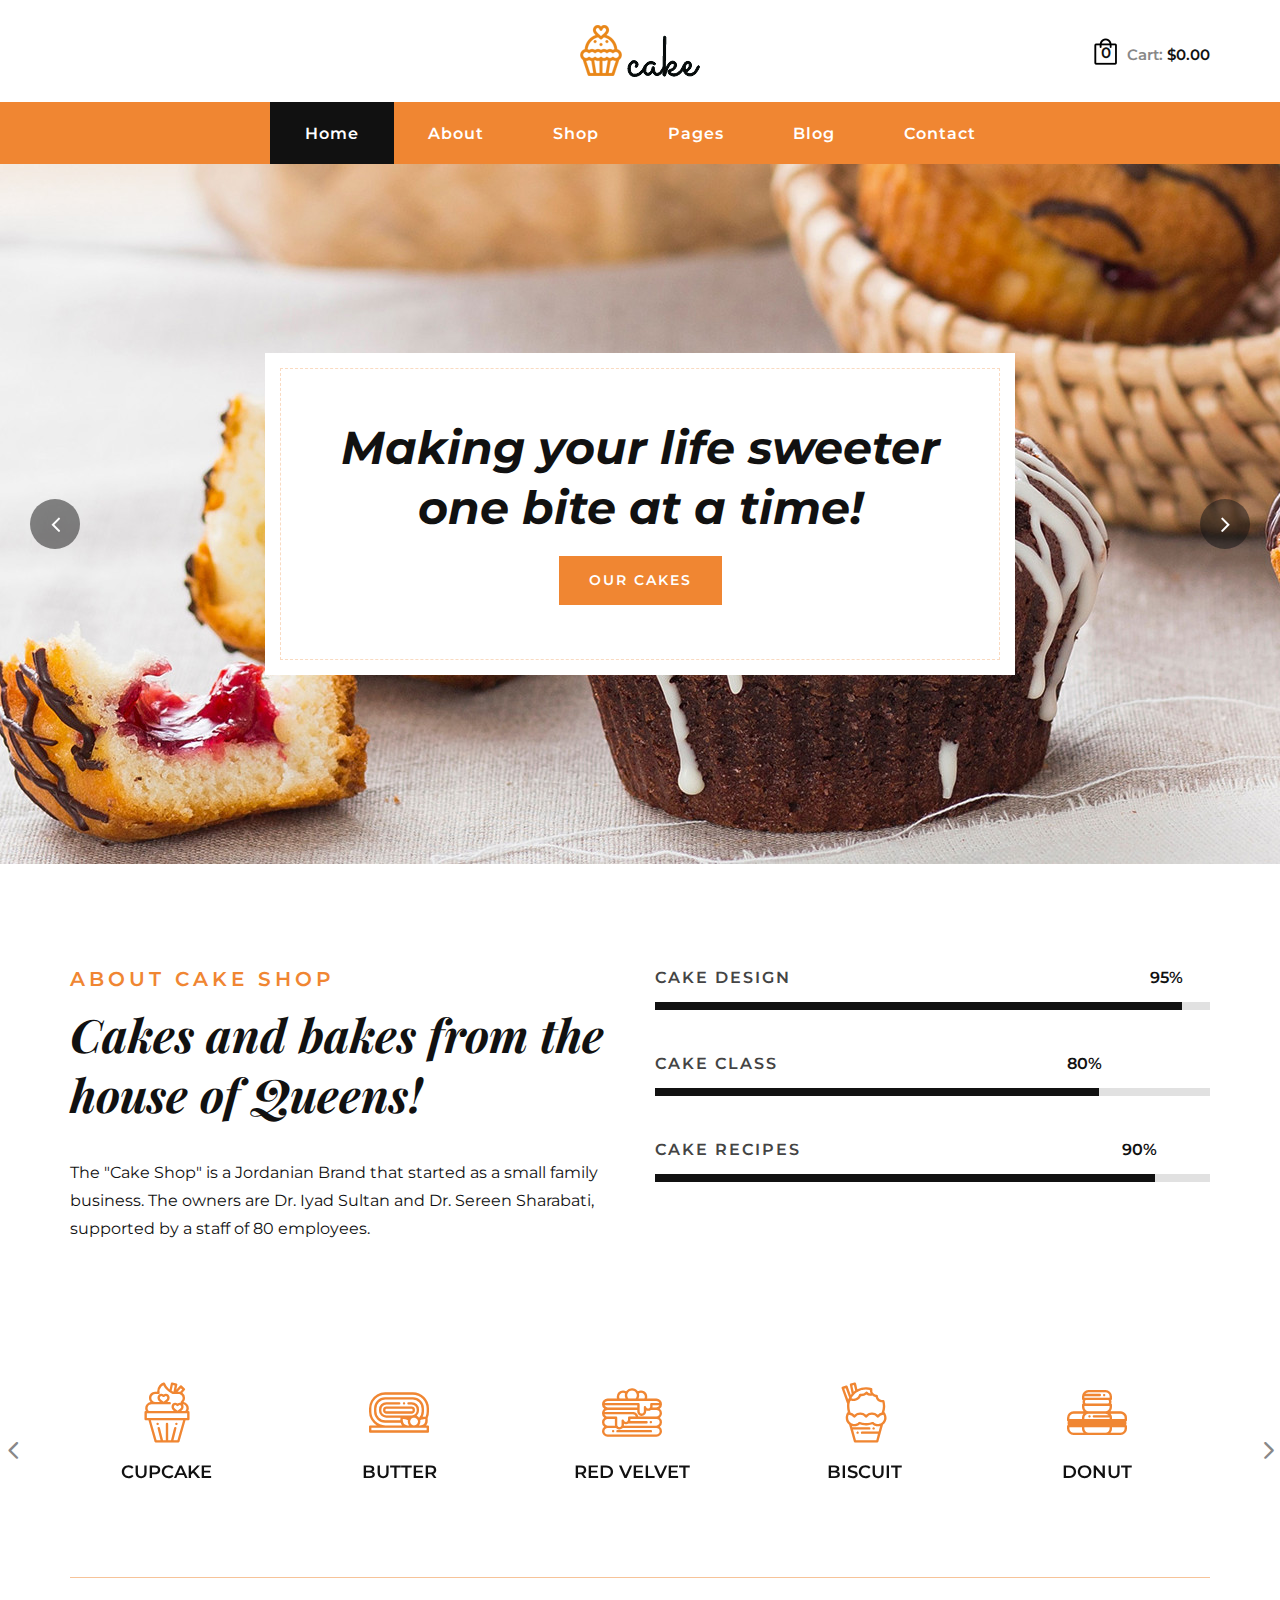
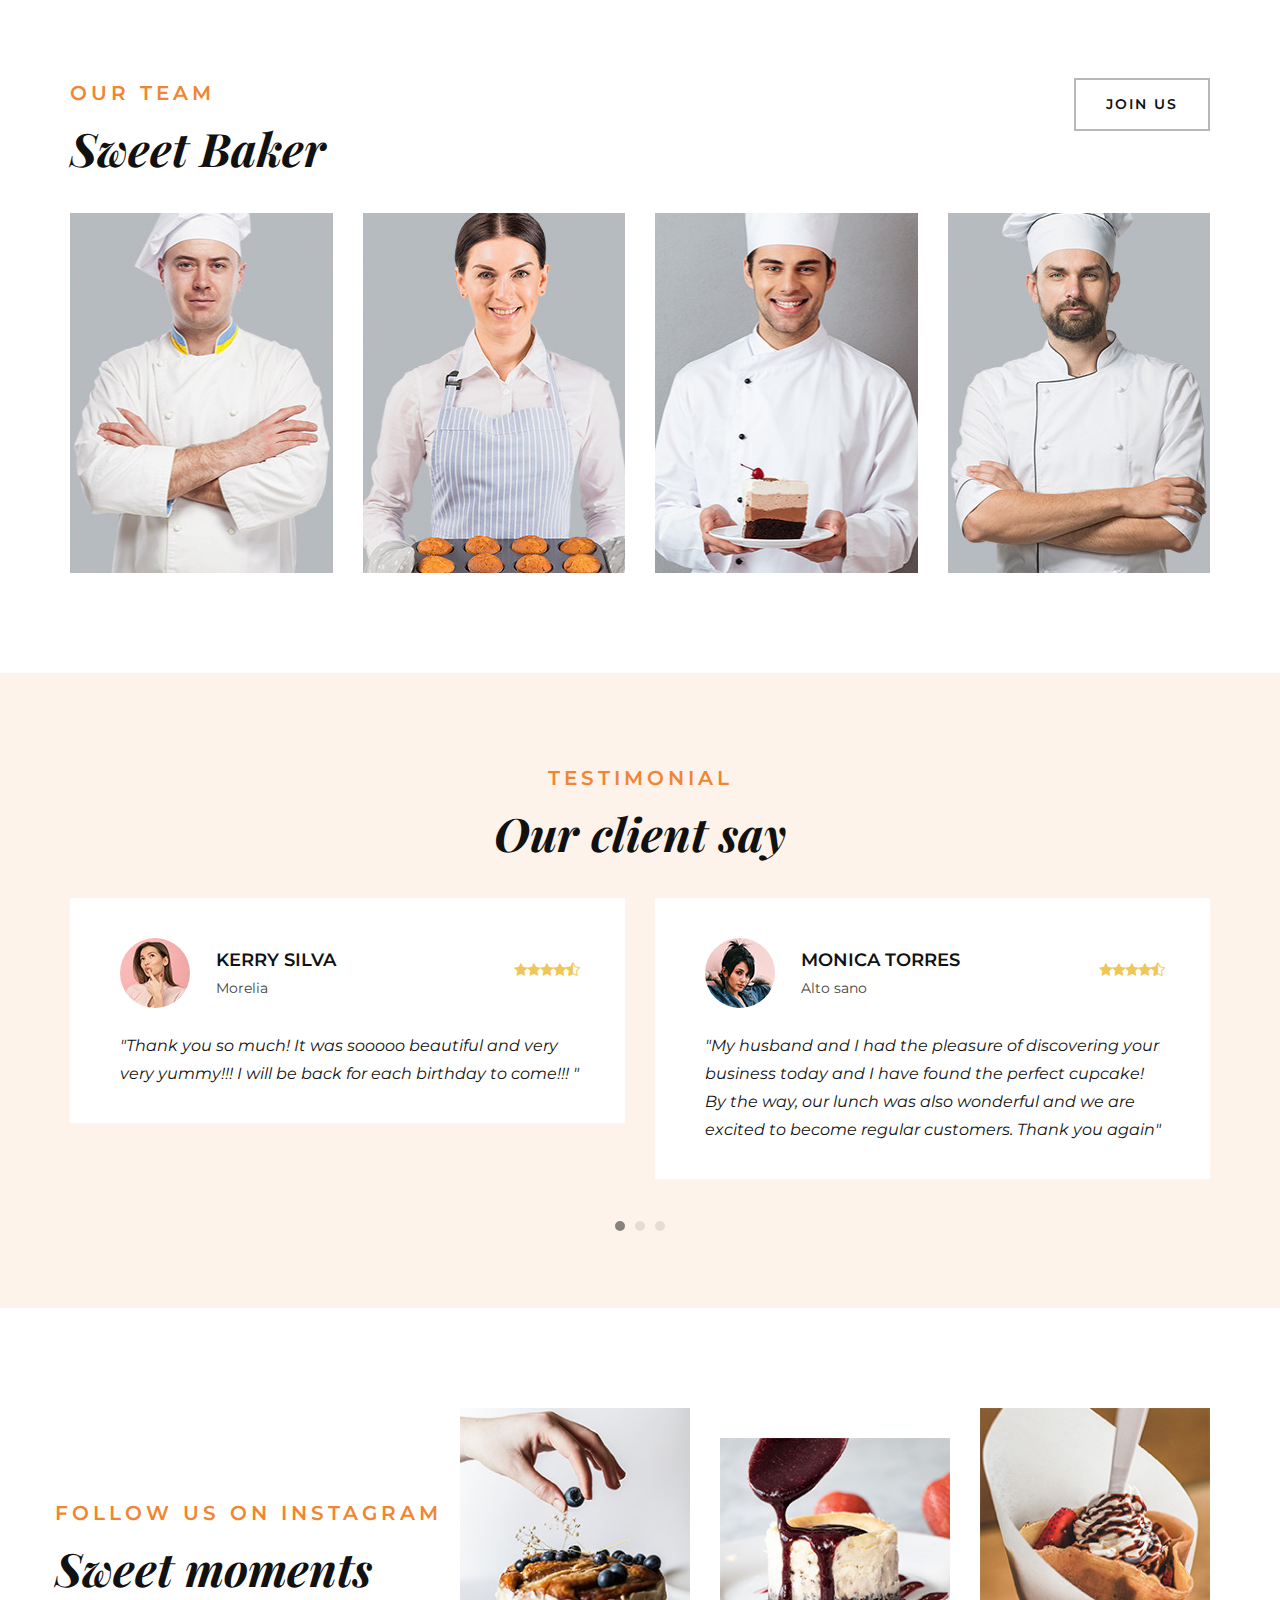
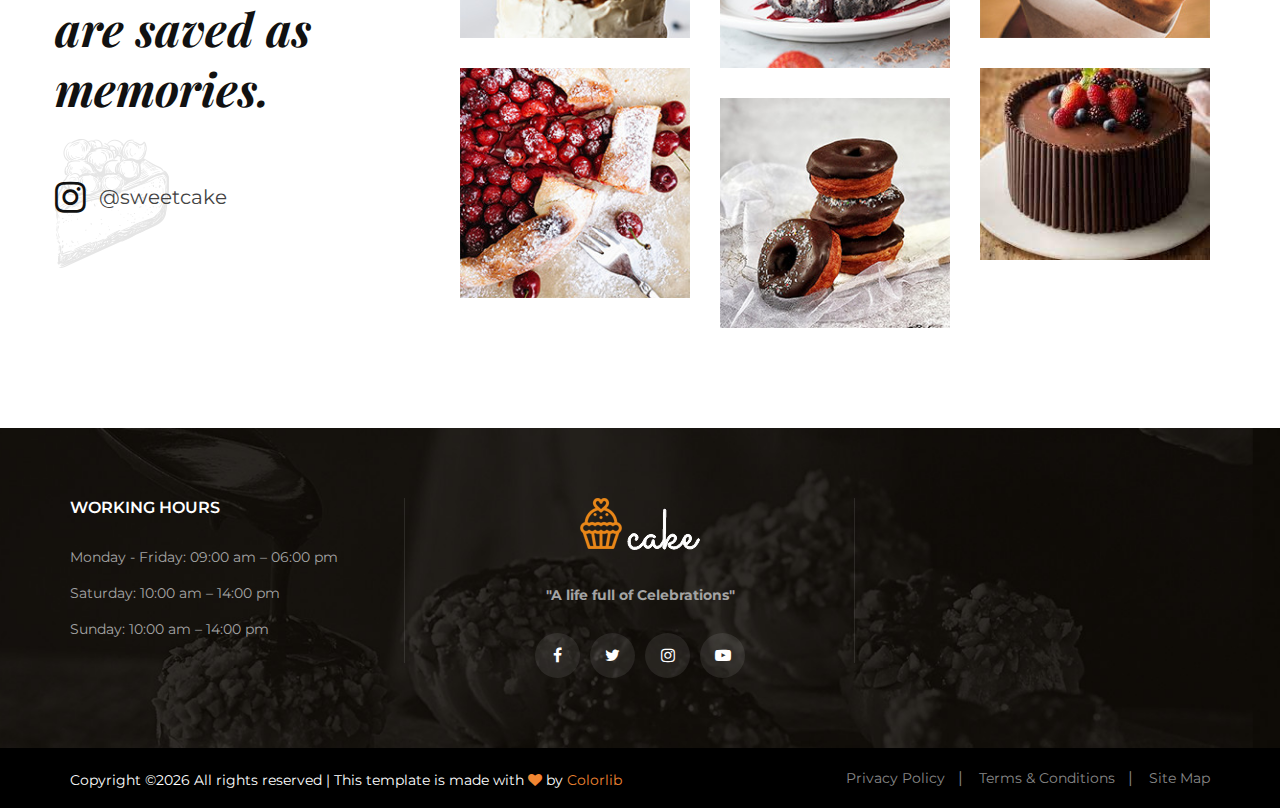
==== commit 7400e815: "index OK" ====
--- a/index.html
+++ b/index.html
@@ -340,8 +340,8 @@
                                     <img src="img/testimonial/ta-1.jpg" alt="">
                                 </div>
                                 <div class="testimonial__author__text">
-                                    <h5>Kerry D.Silva</h5>
-                                    <span>New york</span>
+                                    <h5>Kerry Silva</h5>
+                                    <span>Morelia</span>
                                 </div>
                             </div>
                             <div class="rating">
@@ -351,8 +351,9 @@
                                 <span class="icon_star"></span>
                                 <span class="icon_star-half_alt"></span>
                             </div>
-                            <p>Lorem ipsum dolor sit amet, consectetur adipiscing elit, sed do eiusmod tempor incididunt
-                            ut labore et dolore magna aliqua viverra lacus vel facilisis.</p>
+                            <p>"Thank you so much! It was sooooo 
+                                beautiful and very very yummy!!! I will be back 
+                                for each birthday to come!!! "</p>
                         </div>
                     </div>
                     <div class="col-lg-6">
@@ -362,8 +363,8 @@
                                     <img src="img/testimonial/ta-2.jpg" alt="">
                                 </div>
                                 <div class="testimonial__author__text">
-                                    <h5>Kerry D.Silva</h5>
-                                    <span>New york</span>
+                                    <h5>Monica Torres</h5>
+                                    <span>Alto sano</span>
                                 </div>
                             </div>
                             <div class="rating">
@@ -373,19 +374,20 @@
                                 <span class="icon_star"></span>
                                 <span class="icon_star-half_alt"></span>
                             </div>
-                            <p>Lorem ipsum dolor sit amet, consectetur adipiscing elit, sed do eiusmod tempor incididunt
-                            ut labore et dolore magna aliqua viverra lacus vel facilisis.</p>
+                            <p>"My husband and I had the pleasure of discovering your business today and 
+                                I have found the perfect cupcake!  By the way, our lunch was also wonderful 
+                                and we are excited to become regular customers.  Thank you again" </p>
                         </div>
                     </div>
                     <div class="col-lg-6">
                         <div class="testimonial__item">
                             <div class="testimonial__author">
                                 <div class="testimonial__author__pic">
-                                    <img src="img/testimonial/ta-1.jpg" alt="">
+                                    <img src="img/testimonial/ta-3.jpg" alt="">
                                 </div>
                                 <div class="testimonial__author__text">
-                                    <h5>Ophelia Nunez</h5>
-                                    <span>London</span>
+                                    <h5>Jhon Page</h5>
+                                    <span>Tarimbaro</span>
                                 </div>
                             </div>
                             <div class="rating">
@@ -395,19 +397,19 @@
                                 <span class="icon_star"></span>
                                 <span class="icon_star-half_alt"></span>
                             </div>
-                            <p>Lorem ipsum dolor sit amet, consectetur adipiscing elit, sed do eiusmod tempor incididunt
-                            ut labore et dolore magna aliqua viverra lacus vel facilisis.</p>
+                            <p>"Thank YOU for having us! They all had a good time and everyone said how
+                                 much they liked the food- we will all  be back!"</p>
                         </div>
                     </div>
                     <div class="col-lg-6">
                         <div class="testimonial__item">
                             <div class="testimonial__author">
                                 <div class="testimonial__author__pic">
-                                    <img src="img/testimonial/ta-2.jpg" alt="">
+                                    <img src="img/testimonial/ta-4.jpg" alt="">
                                 </div>
                                 <div class="testimonial__author__text">
-                                    <h5>Kerry D.Silva</h5>
-                                    <span>New york</span>
+                                    <h5>Arya Stark</h5>
+                                    <span>Patzcuaro</span>
                                 </div>
                             </div>
                             <div class="rating">
@@ -417,19 +419,20 @@
                                 <span class="icon_star"></span>
                                 <span class="icon_star-half_alt"></span>
                             </div>
-                            <p>Lorem ipsum dolor sit amet, consectetur adipiscing elit, sed do eiusmod tempor incididunt
-                            ut labore et dolore magna aliqua viverra lacus vel facilisis.</p>
+                            <p>"Thank you so very, very much for the Noah’s Ark cake.  
+                                It was absolutely adorable.  You do amazing work.We will definitely 
+                                remember you for future orders."</p>
                         </div>
                     </div>
                     <div class="col-lg-6">
                         <div class="testimonial__item">
                             <div class="testimonial__author">
                                 <div class="testimonial__author__pic">
-                                    <img src="img/testimonial/ta-1.jpg" alt="">
+                                    <img src="img/testimonial/ta-5.jpg" alt="">
                                 </div>
                                 <div class="testimonial__author__text">
-                                    <h5>Ophelia Nunez</h5>
-                                    <span>London</span>
+                                    <h5>George Miller</h5>
+                                    <span>Charo</span>
                                 </div>
                             </div>
                             <div class="rating">
@@ -439,19 +442,19 @@
                                 <span class="icon_star"></span>
                                 <span class="icon_star-half_alt"></span>
                             </div>
-                            <p>Lorem ipsum dolor sit amet, consectetur adipiscing elit, sed do eiusmod tempor incididunt
-                            ut labore et dolore magna aliqua viverra lacus vel facilisis.</p>
+                            <p>"I want you to know that your cupcakes were a big hit at our event!
+                                  thank you so much for everything!! </p>
                         </div>
                     </div>
                     <div class="col-lg-6">
                         <div class="testimonial__item">
                             <div class="testimonial__author">
                                 <div class="testimonial__author__pic">
-                                    <img src="img/testimonial/ta-2.jpg" alt="">
+                                    <img src="img/testimonial/ta-6.jpg" alt="">
                                 </div>
                                 <div class="testimonial__author__text">
-                                    <h5>Kerry D.Silva</h5>
-                                    <span>New york</span>
+                                    <h5>Carl Gonzalez</h5>
+                                    <span>Morelia</span>
                                 </div>
                             </div>
                             <div class="rating">
@@ -461,8 +464,9 @@
                                 <span class="icon_star"></span>
                                 <span class="icon_star-half_alt"></span>
                             </div>
-                            <p>Lorem ipsum dolor sit amet, consectetur adipiscing elit, sed do eiusmod tempor incididunt
-                            ut labore et dolore magna aliqua viverra lacus vel facilisis.</p>
+                            <p>"I just wanted to let you know how much my family enjoyed the cake you made 
+                                for my daughter's baptism. It was truly delicious! I now have 
+                                a new favorite bakery!"</p>
                         </div>
                     </div>
                 </div>
@@ -531,9 +535,9 @@
                     <div class="footer__widget">
                         <h6>WORKING HOURS</h6>
                         <ul>
-                            <li>Monday - Friday: 08:00 am – 08:30 pm</li>
-                            <li>Saturday: 10:00 am – 16:30 pm</li>
-                            <li>Sunday: 10:00 am – 16:30 pm</li>
+                            <li>Monday - Friday: 09:00 am – 06:00 pm</li>
+                            <li>Saturday: 10:00 am – 14:00 pm</li>
+                            <li>Sunday: 10:00 am – 14:00 pm</li>
                         </ul>
                     </div>
                 </div>
@@ -542,8 +546,7 @@
                         <div class="footer__logo">
                             <a href="#"><img src="img/footer-logo.png" alt=""></a>
                         </div>
-                        <p>Lorem ipsum dolor amet, consectetur adipiscing elit, sed do eiusmod tempor incididunt ut
-                        labore dolore magna aliqua.</p>
+                        <p><strong>"A life full of Celebrations"</strong></p>
                         <div class="footer__social">
                             <a href="#"><i class="fa fa-facebook"></i></a>
                             <a href="#"><i class="fa fa-twitter"></i></a>
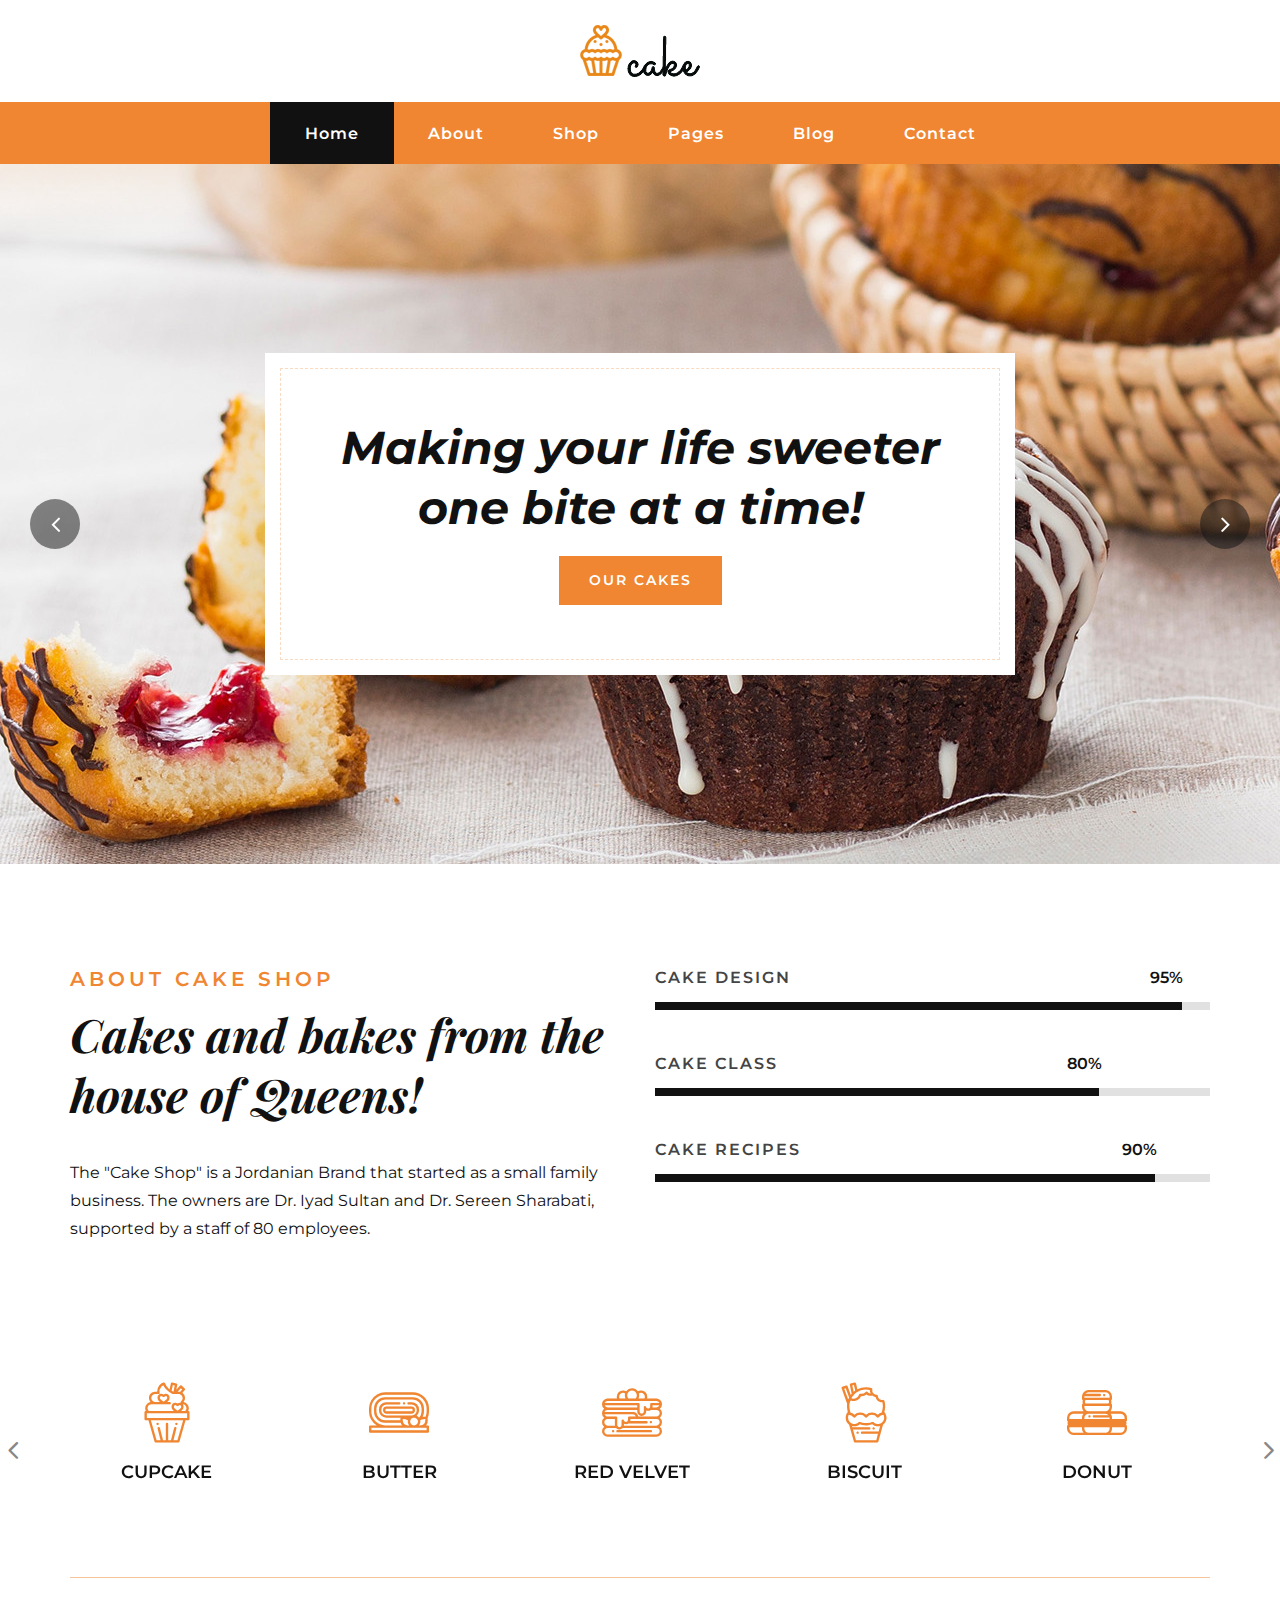
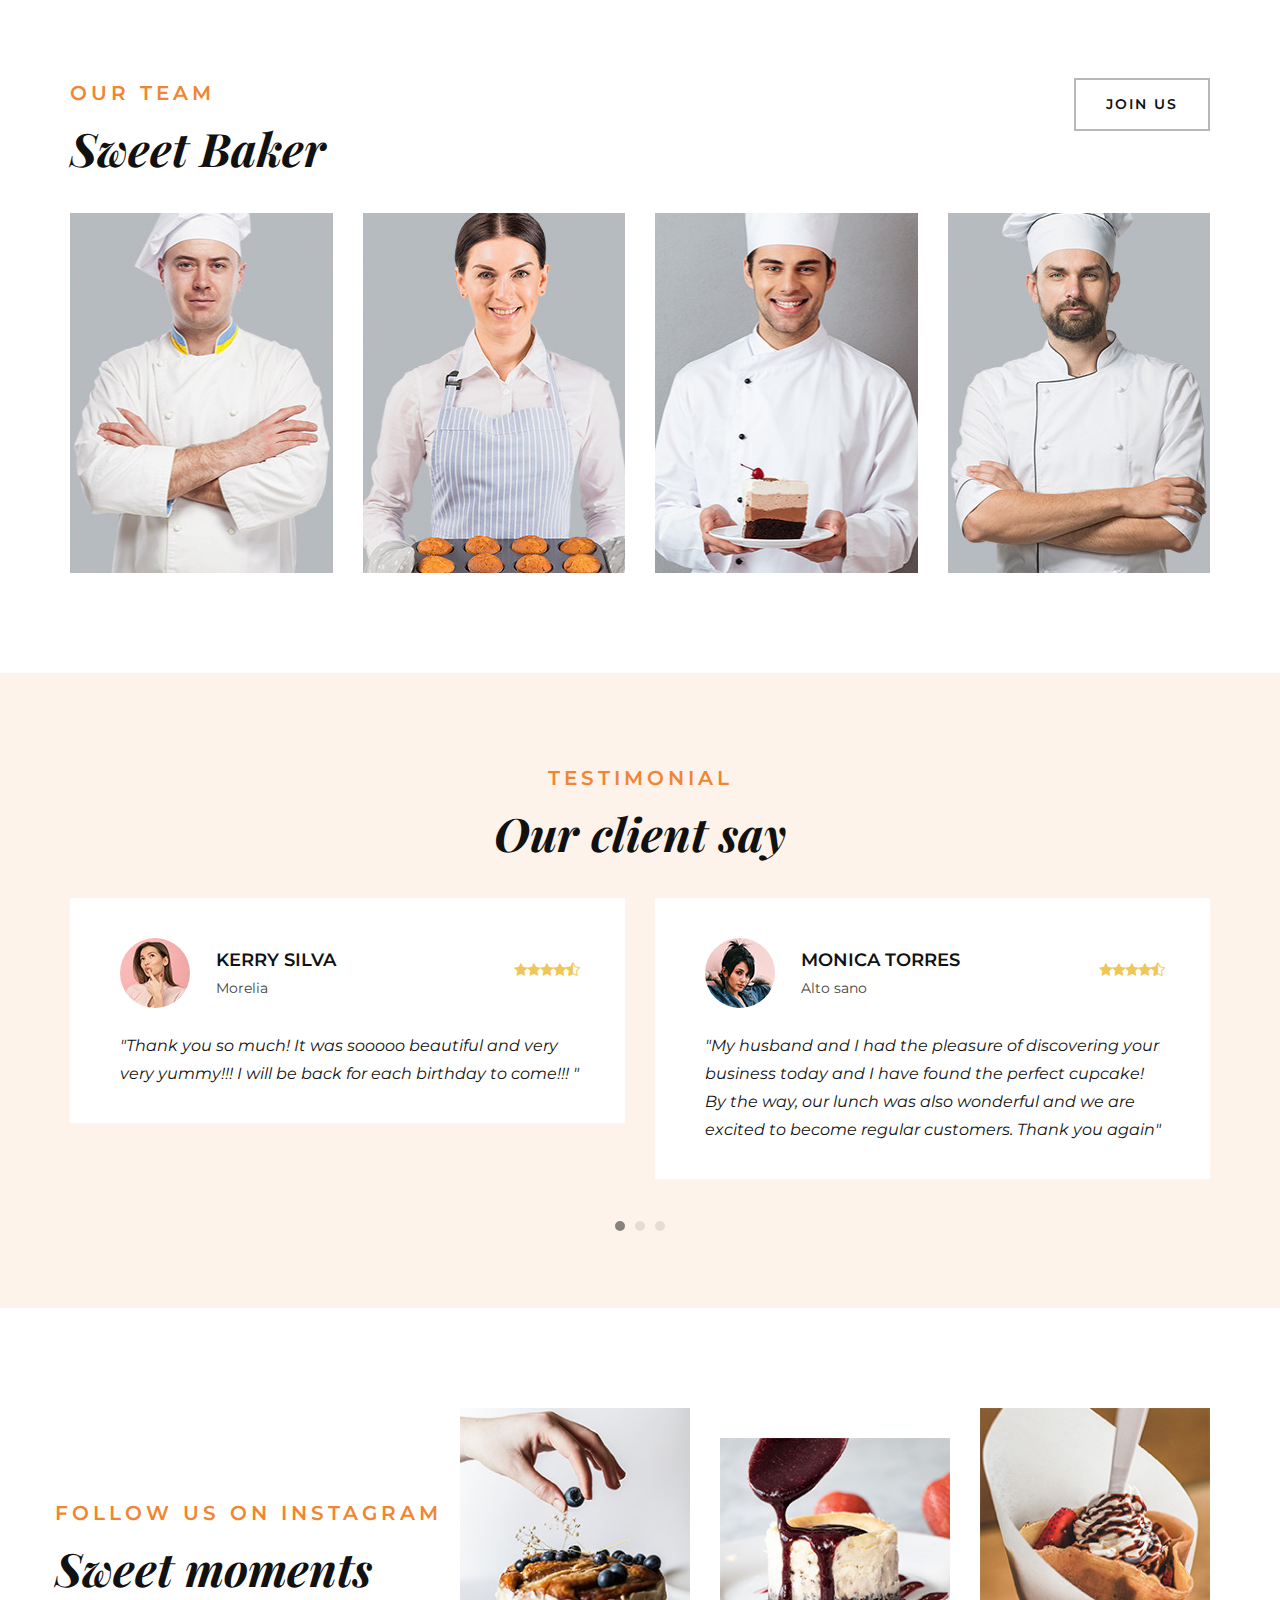
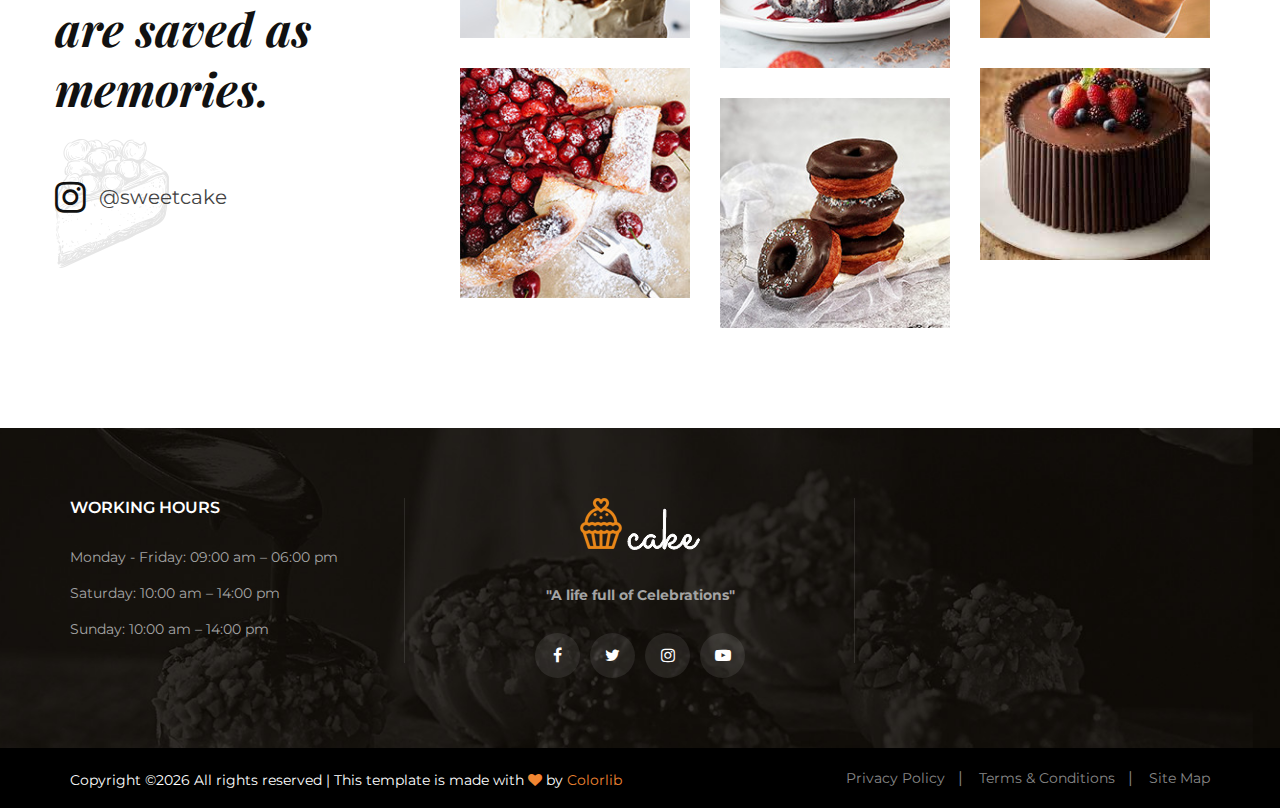
==== commit 5cf47adc: "About OK" ====
--- a/index.html
+++ b/index.html
@@ -82,10 +82,6 @@
                                 <a href="./index.html"><img src="img/logo.png" alt=""></a>
                             </div>
                             <div class="header__top__right">
-                                <div class="header__top__right__cart">
-                                    <a href="#"><img src="img/icon/cart.png" alt=""> <span>0</span></a>
-                                    <div class="cart__price">Cart: <span>$0.00</span></div>
-                                </div>
                             </div>
                         </div>
                     </div>
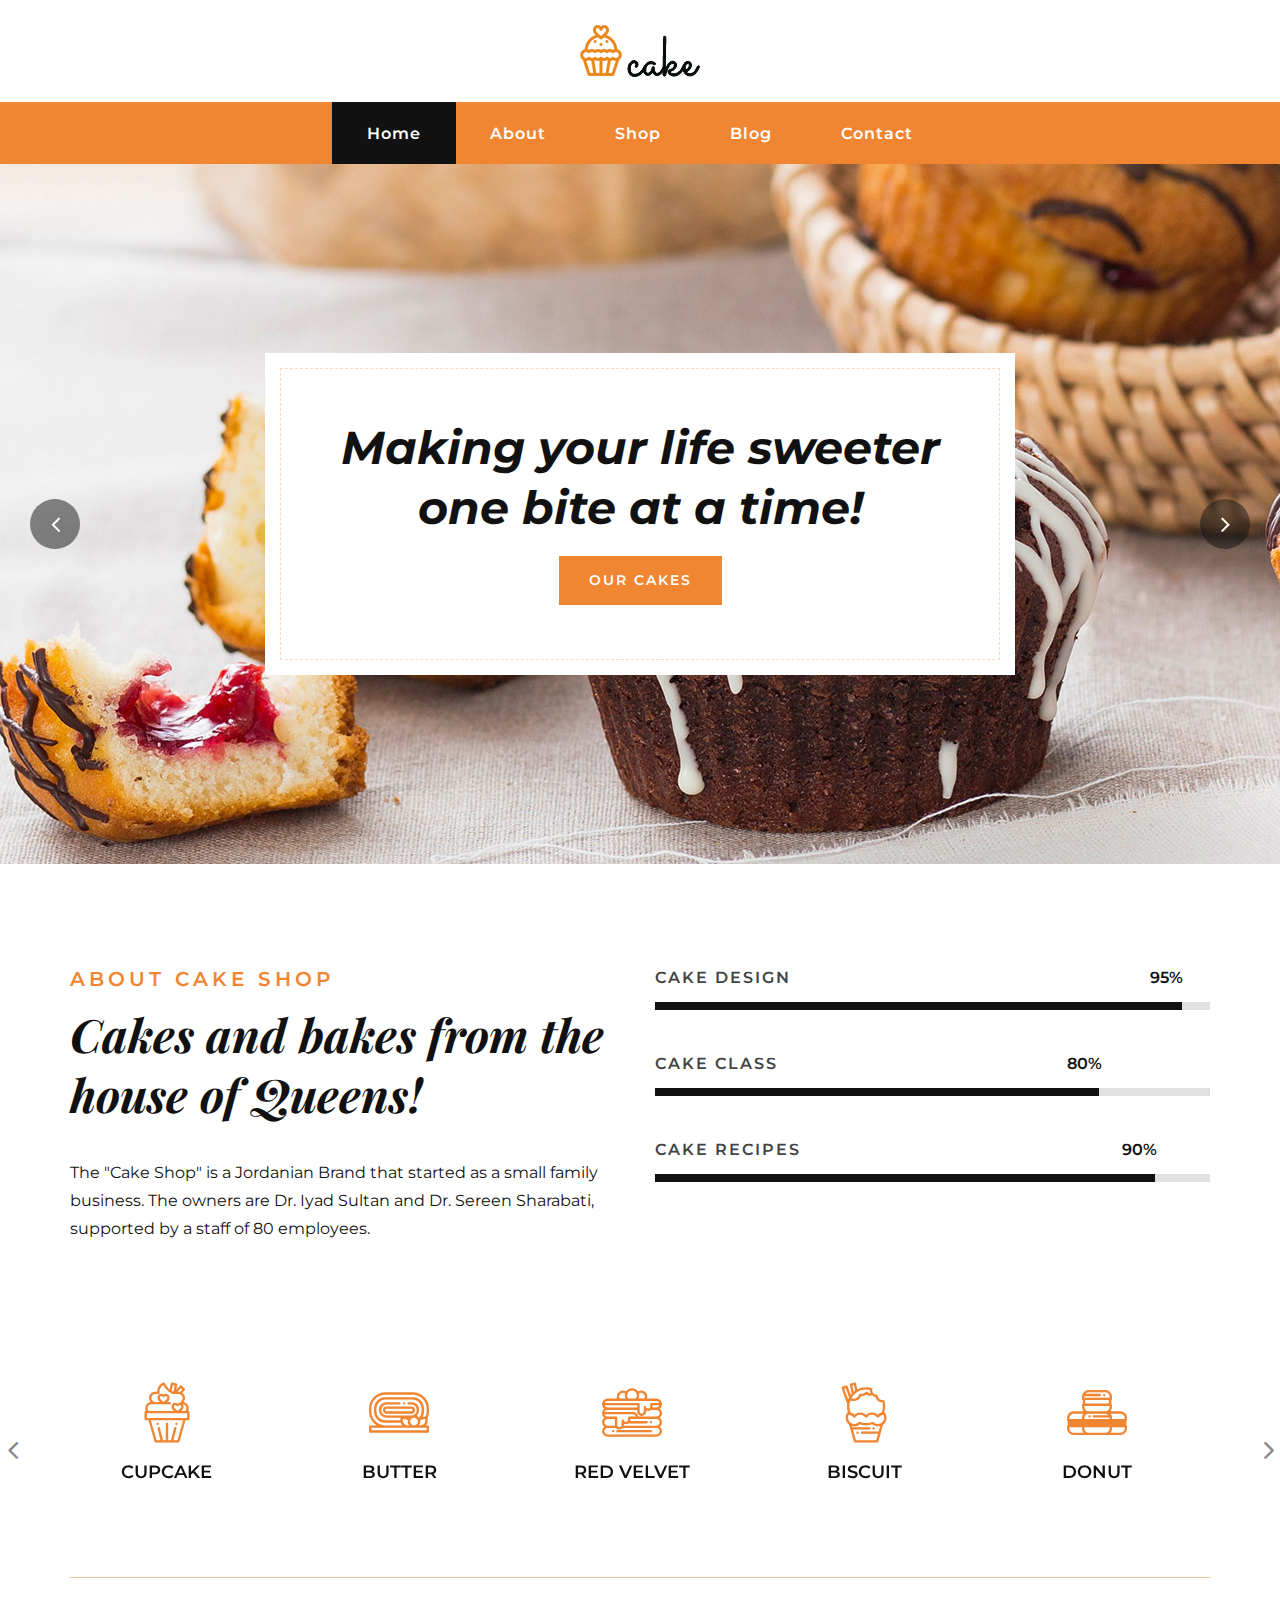
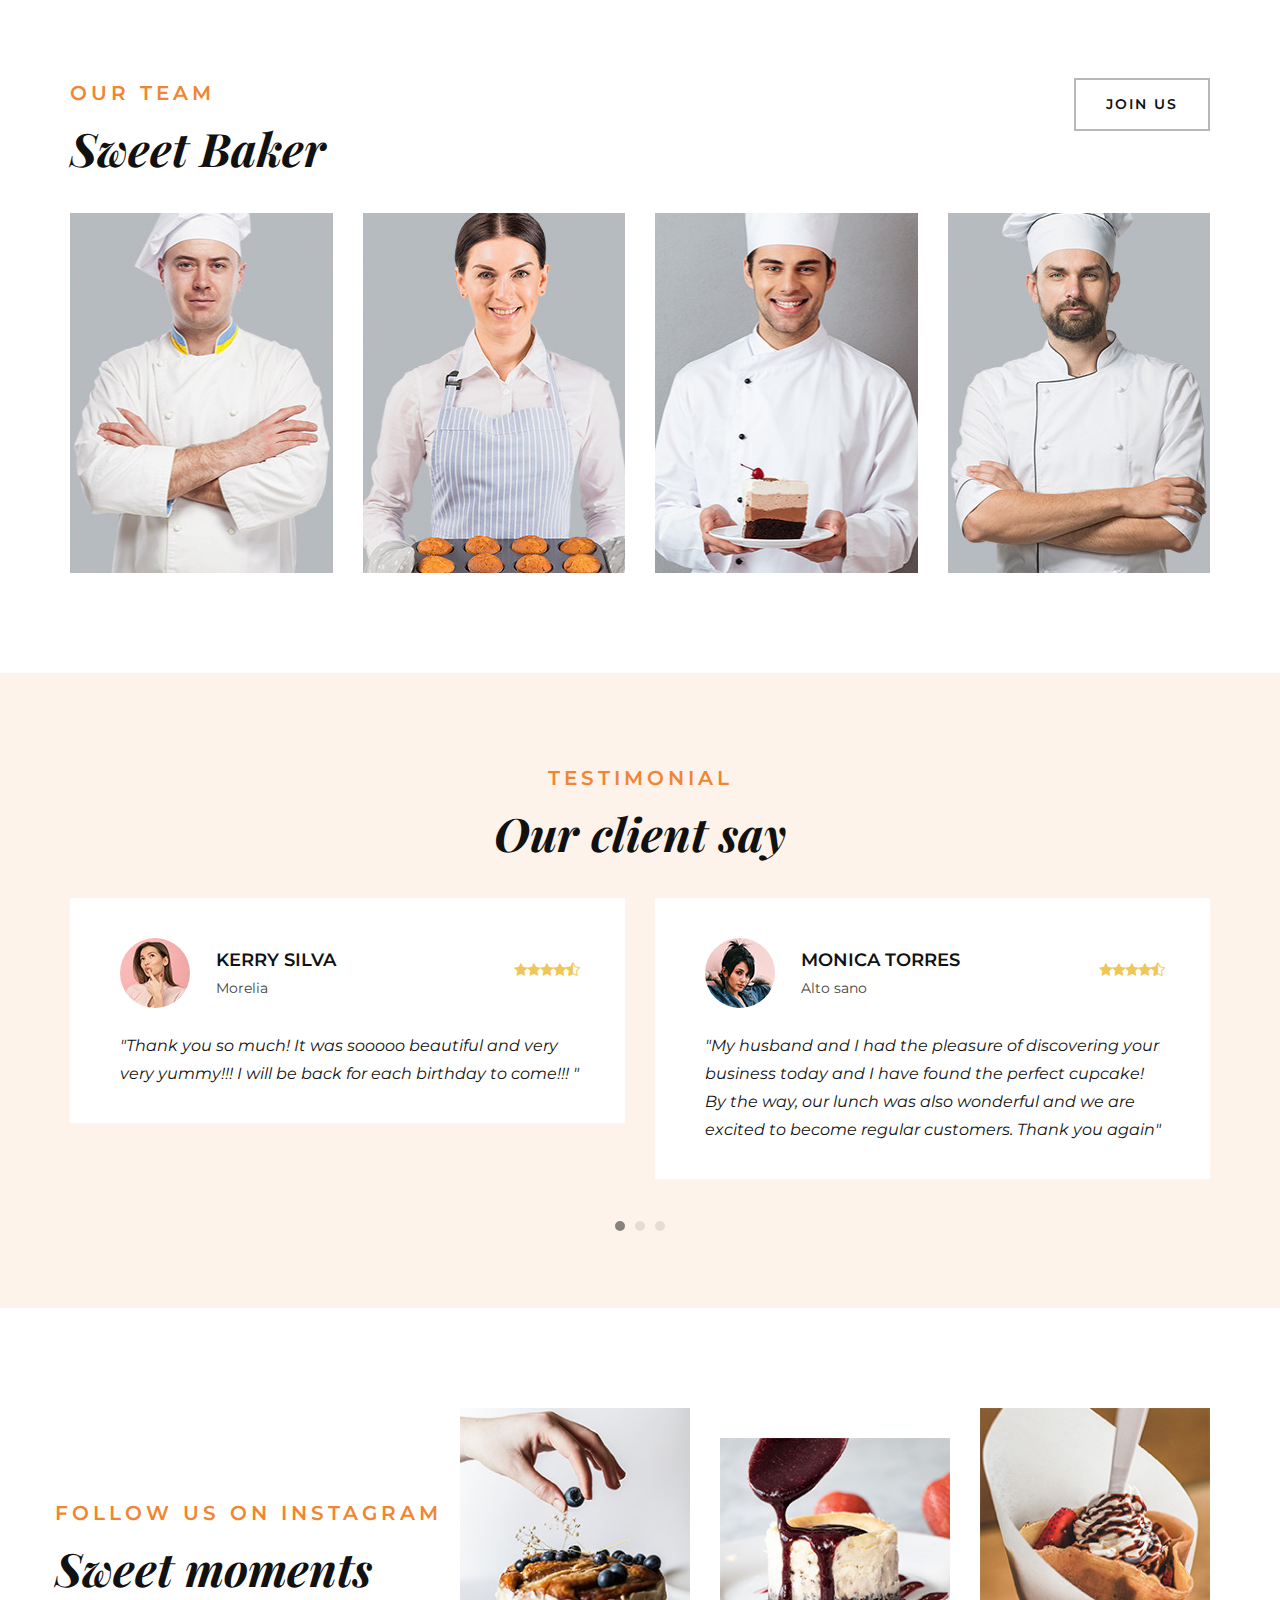
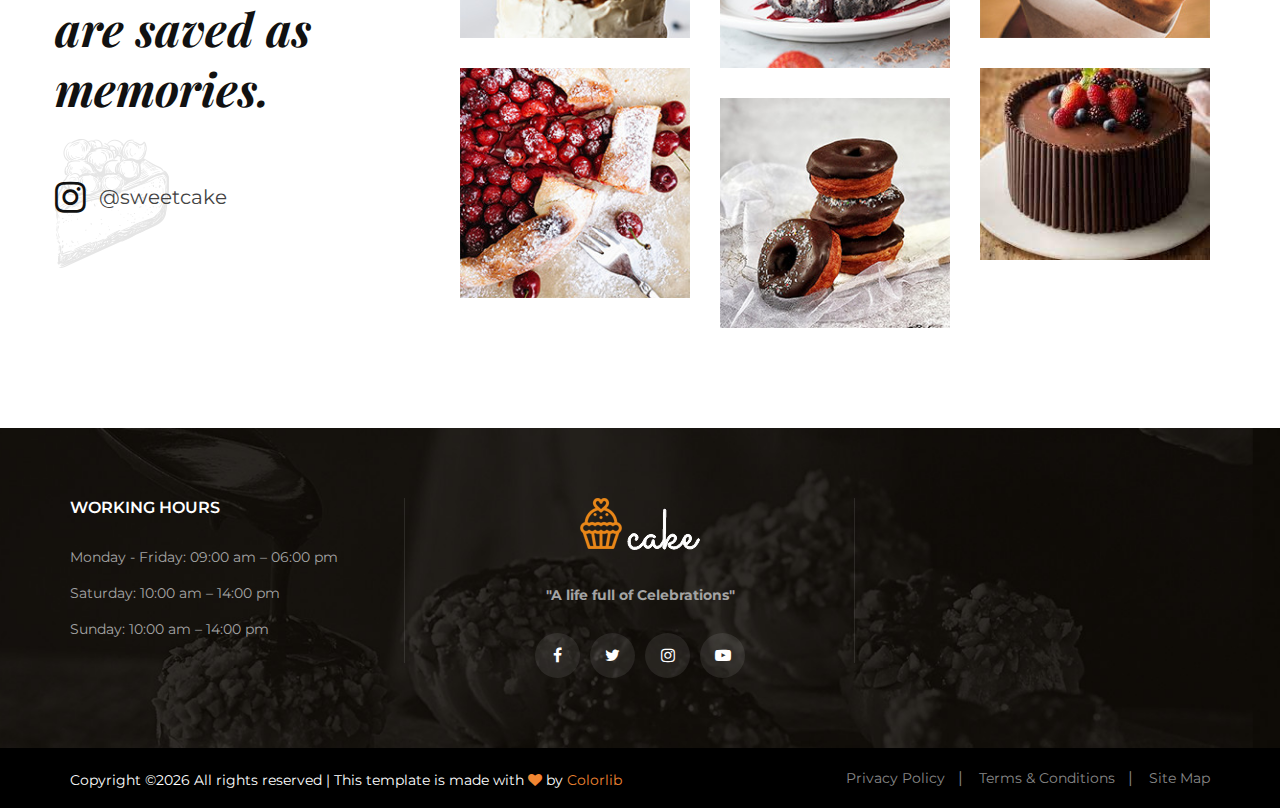
==== commit 28dfe023: "Pages OK" ====
--- a/index.html
+++ b/index.html
@@ -97,16 +97,6 @@
                             <li class="active"><a href="./index.html">Home</a></li>
                             <li><a href="./about.html">About</a></li>
                             <li><a href="./shop.html">Shop</a></li>
-                            <li><a href="#">Pages</a>
-                                <ul class="dropdown">
-                                    <li><a href="./shop-details.html">Shop Details</a></li>
-                                    <li><a href="./shoping-cart.html">Shoping Cart</a></li>
-                                    <li><a href="./checkout.html">Check Out</a></li>
-                                    <li><a href="./wisslist.html">Wisslist</a></li>
-                                    <li><a href="./Class.html">Class</a></li>
-                                    <li><a href="./blog-details.html">Blog Details</a></li>
-                                </ul>
-                            </li>
                             <li><a href="./blog.html">Blog</a></li>
                             <li><a href="./contact.html">Contact</a></li>
                         </ul>
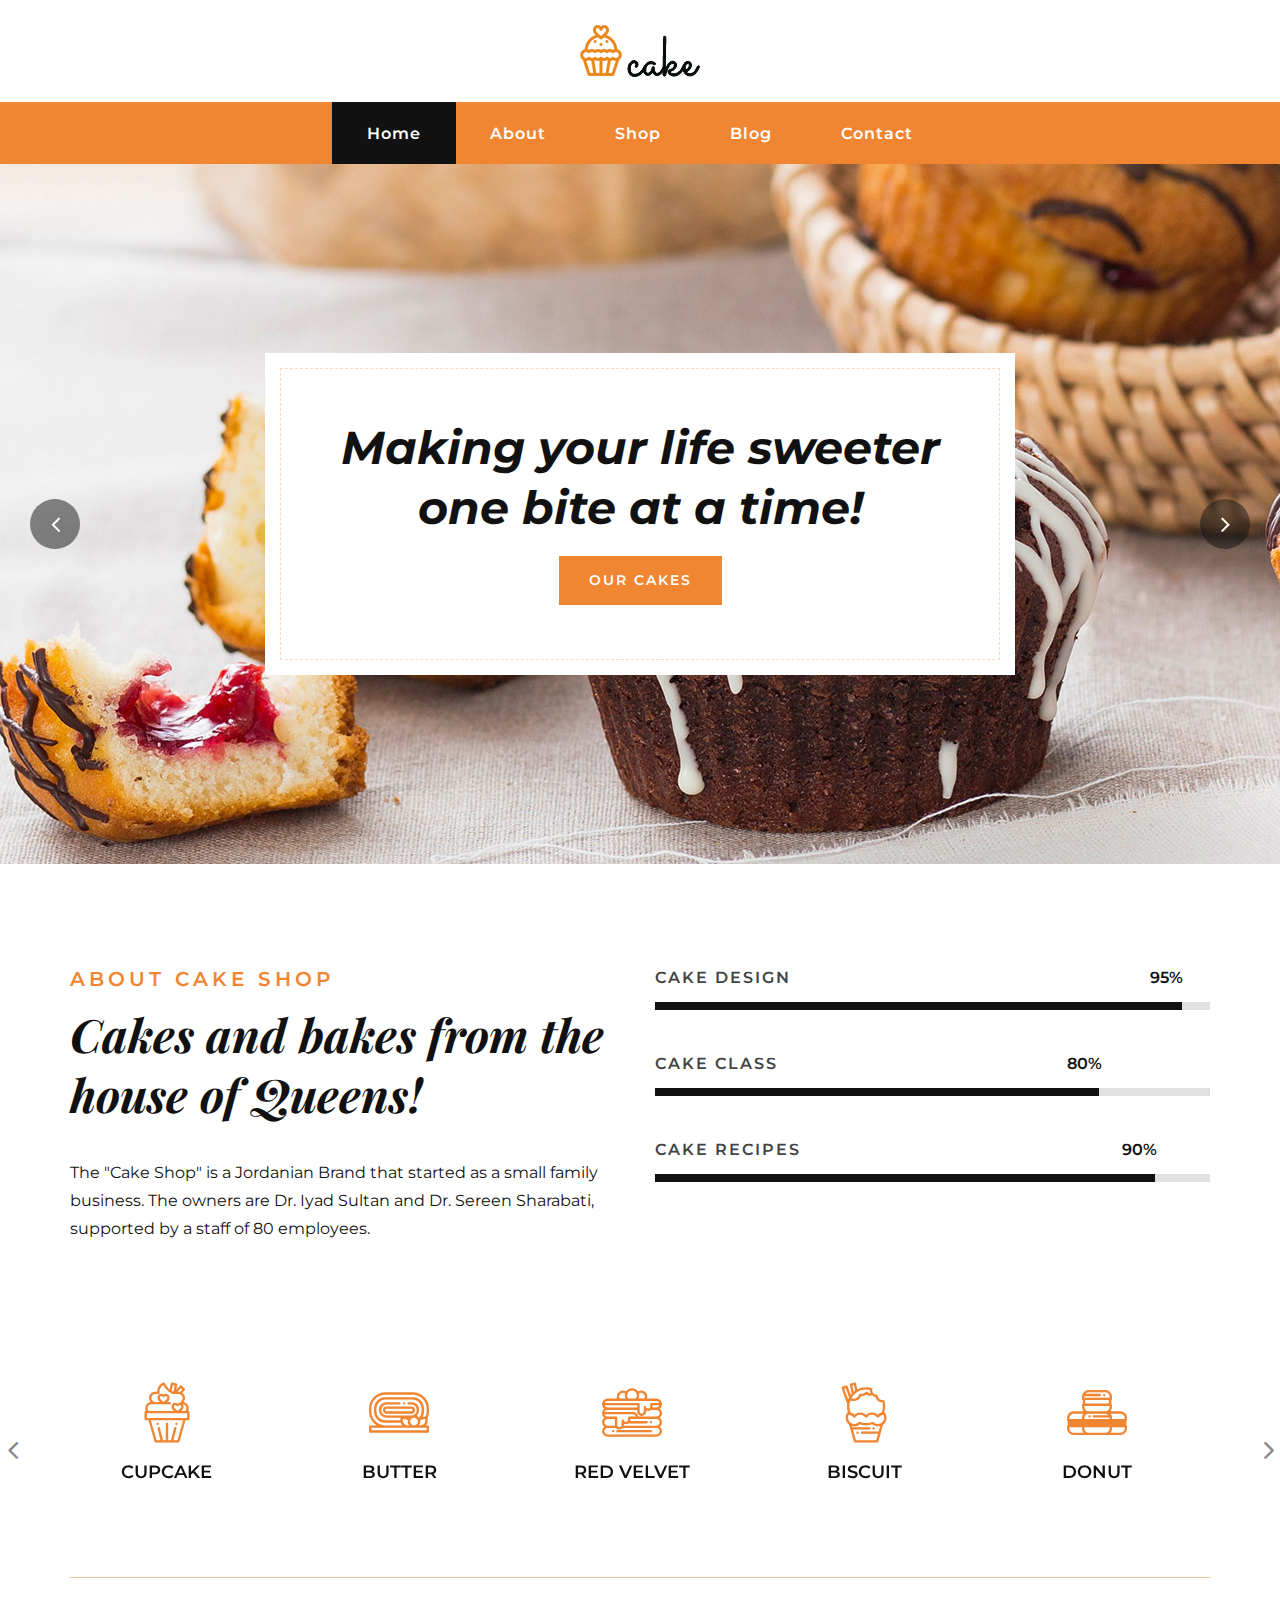
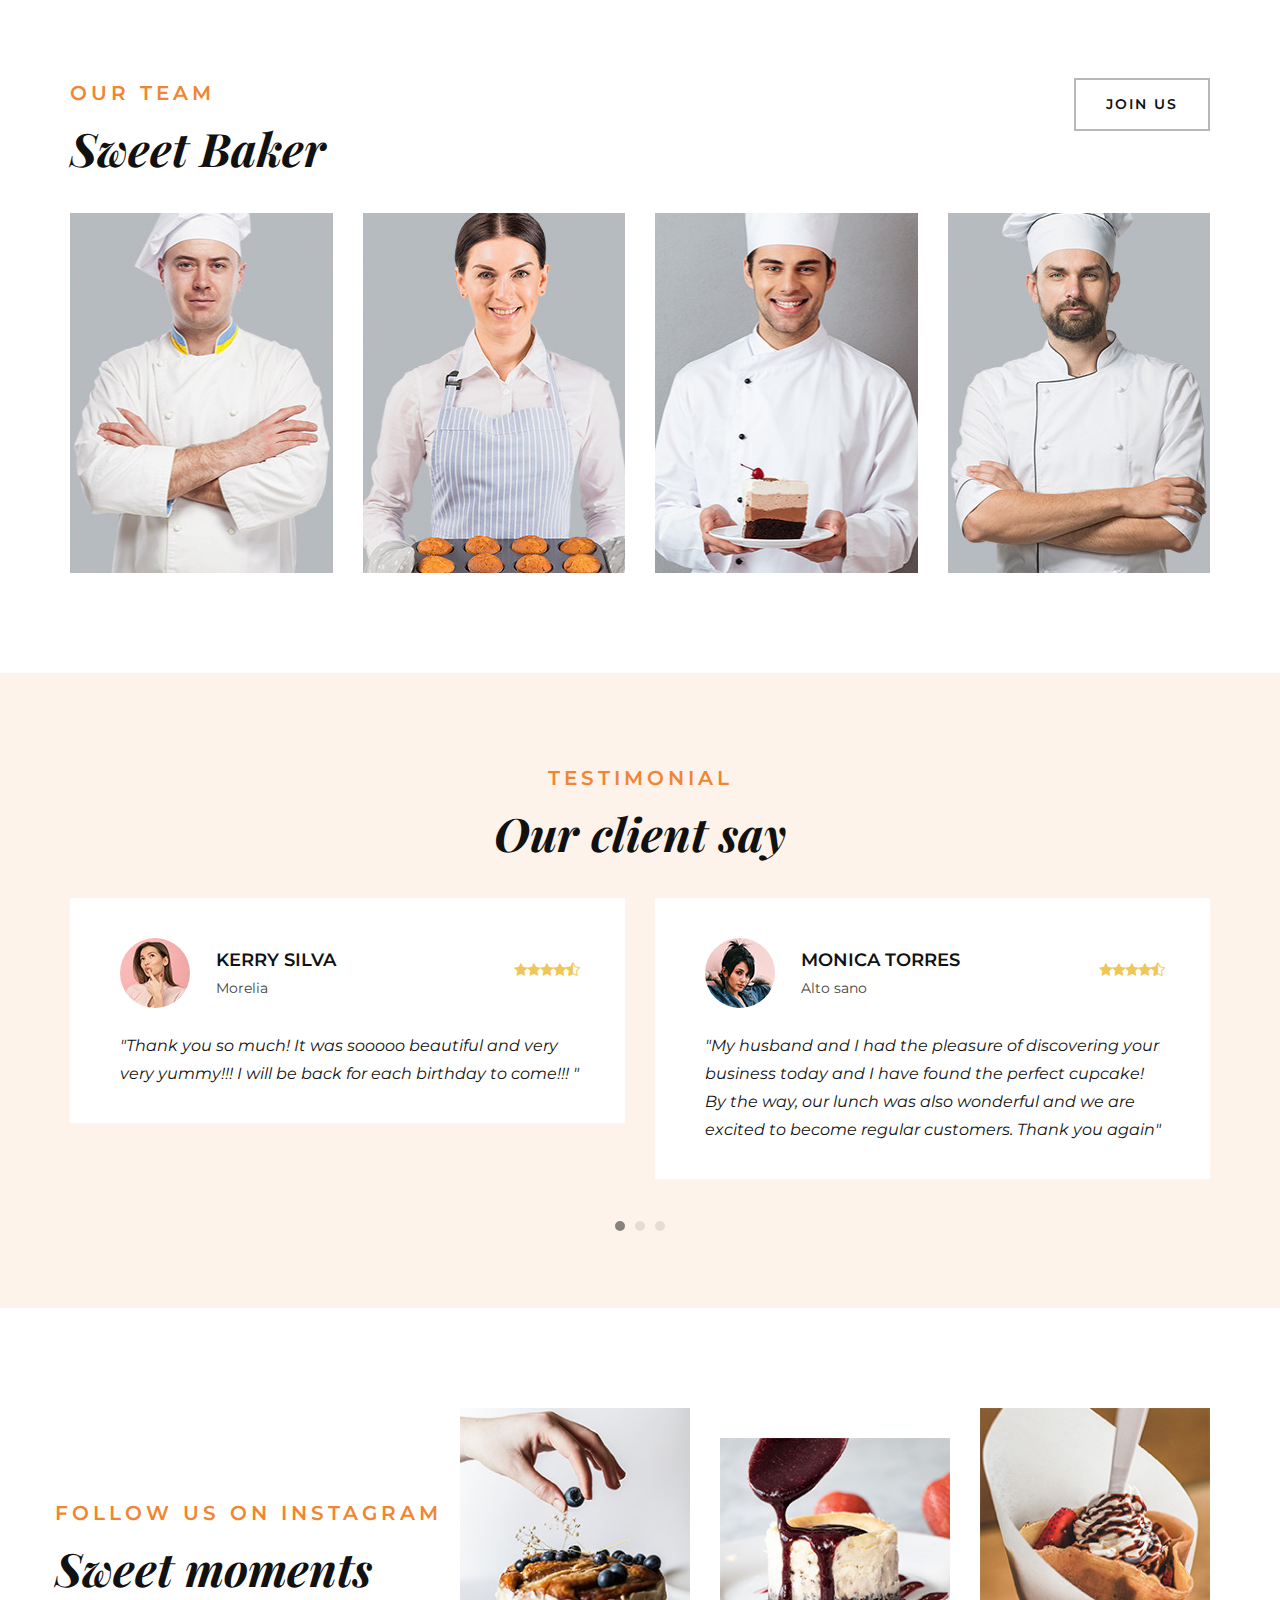
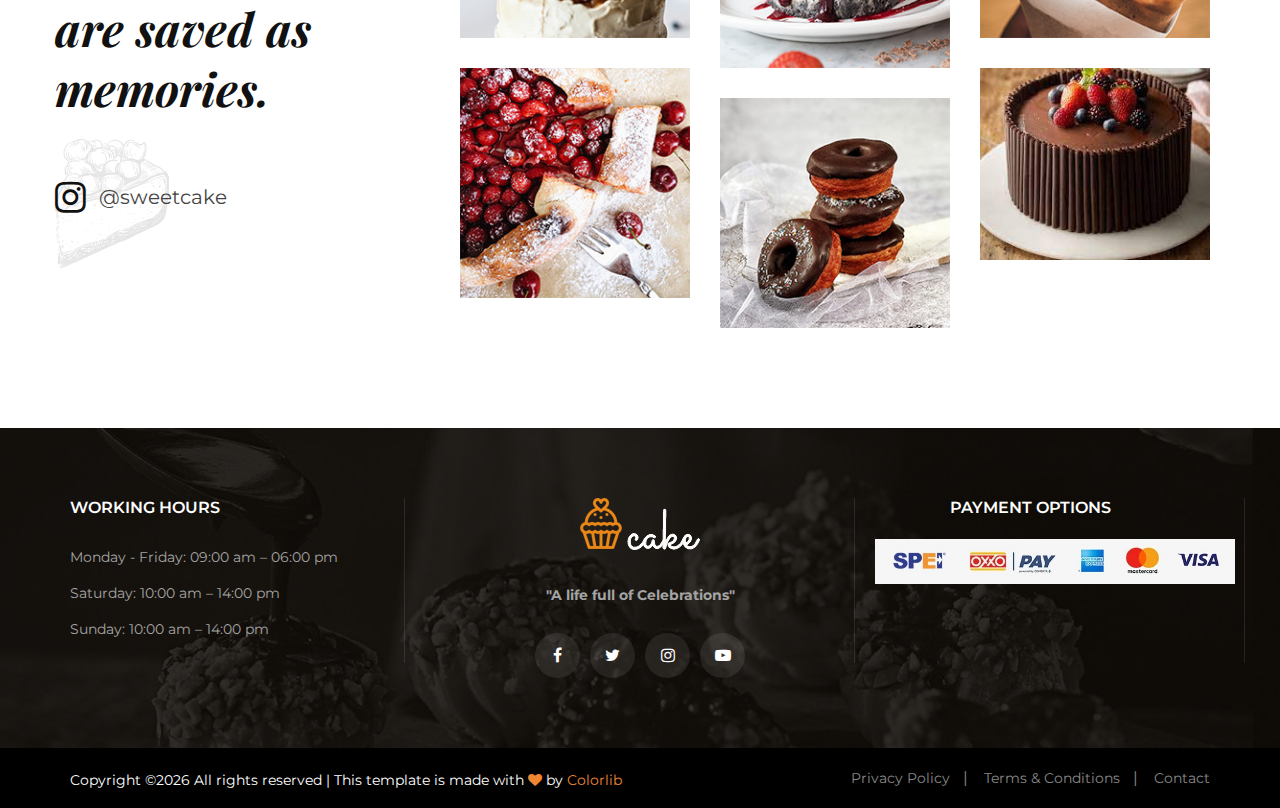
==== commit d4d2adcb: "Uodate templete" ====
--- a/index.html
+++ b/index.html
@@ -541,6 +541,14 @@
                         </div>
                     </div>
                 </div>
+                <div class="col-lg-4 col-md-6 col-sm-6">
+                    <div class="footer__about">
+                        <div class="footer__payments">
+                            <h6>Payment options</h6>
+                            <a href="#"><img src="img/payments.jpg" alt=""></a>
+                        </div>
+                    </div>
+                </div>
             </div>
         </div>
         <div class="copyright">
@@ -557,7 +565,7 @@
                         <ul>
                             <li><a href="#">Privacy Policy</a></li>
                             <li><a href="#">Terms & Conditions</a></li>
-                            <li><a href="#">Site Map</a></li>
+                            <li><a href="#">Contact</a></li>
                         </ul>
                     </div>
                 </div>
--- a/css/style.css
+++ b/css/style.css
@@ -1187,6 +1187,21 @@
   margin-right: 0;
 }
 
+.footer__payments {
+  position: relative;
+  margin-bottom: 30px;
+}
+
+.footer__payments h6 {
+  color: #ffffff;
+  font-weight: 600;
+  text-transform: uppercase;
+  margin-bottom: 22px;
+}
+.footer__payments img {
+  margin-left: 7%;
+
+}
 .footer__newslatter {
   padding-left: 50px;
   margin-bottom: 30px;
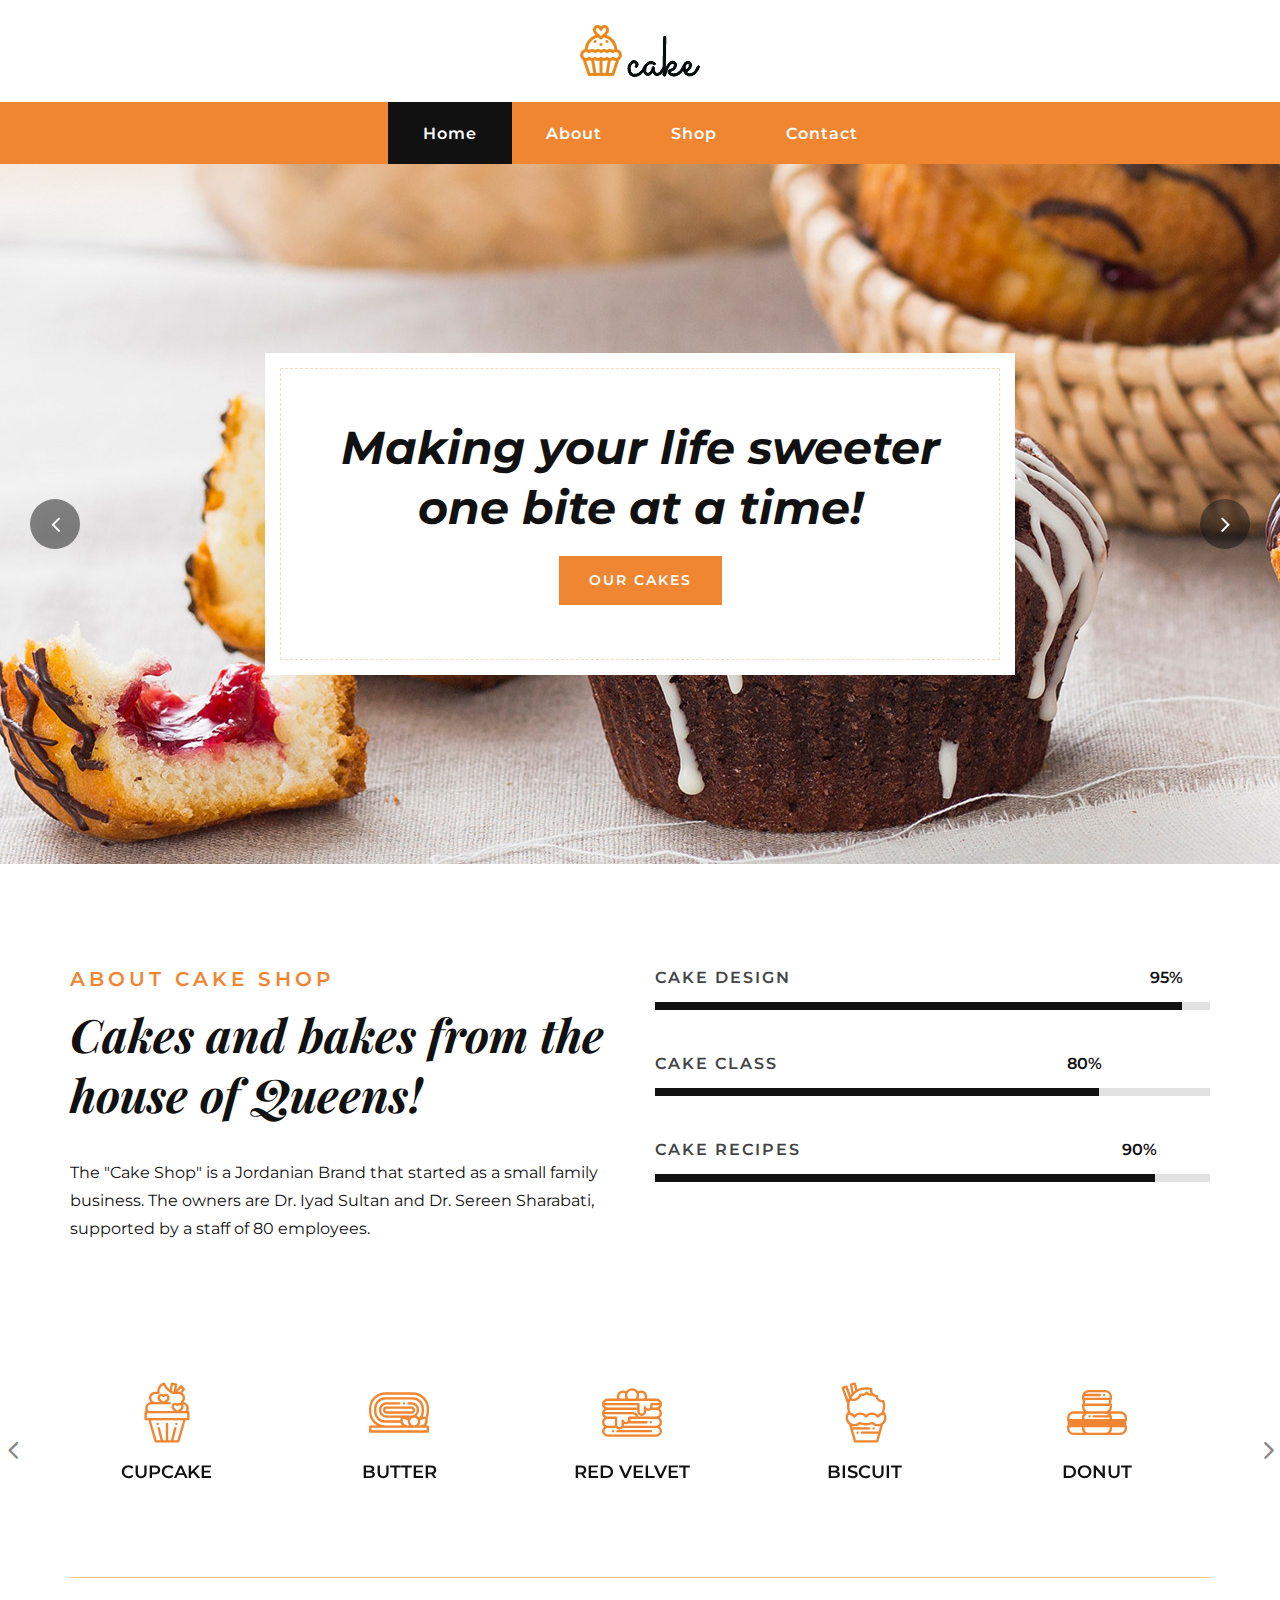
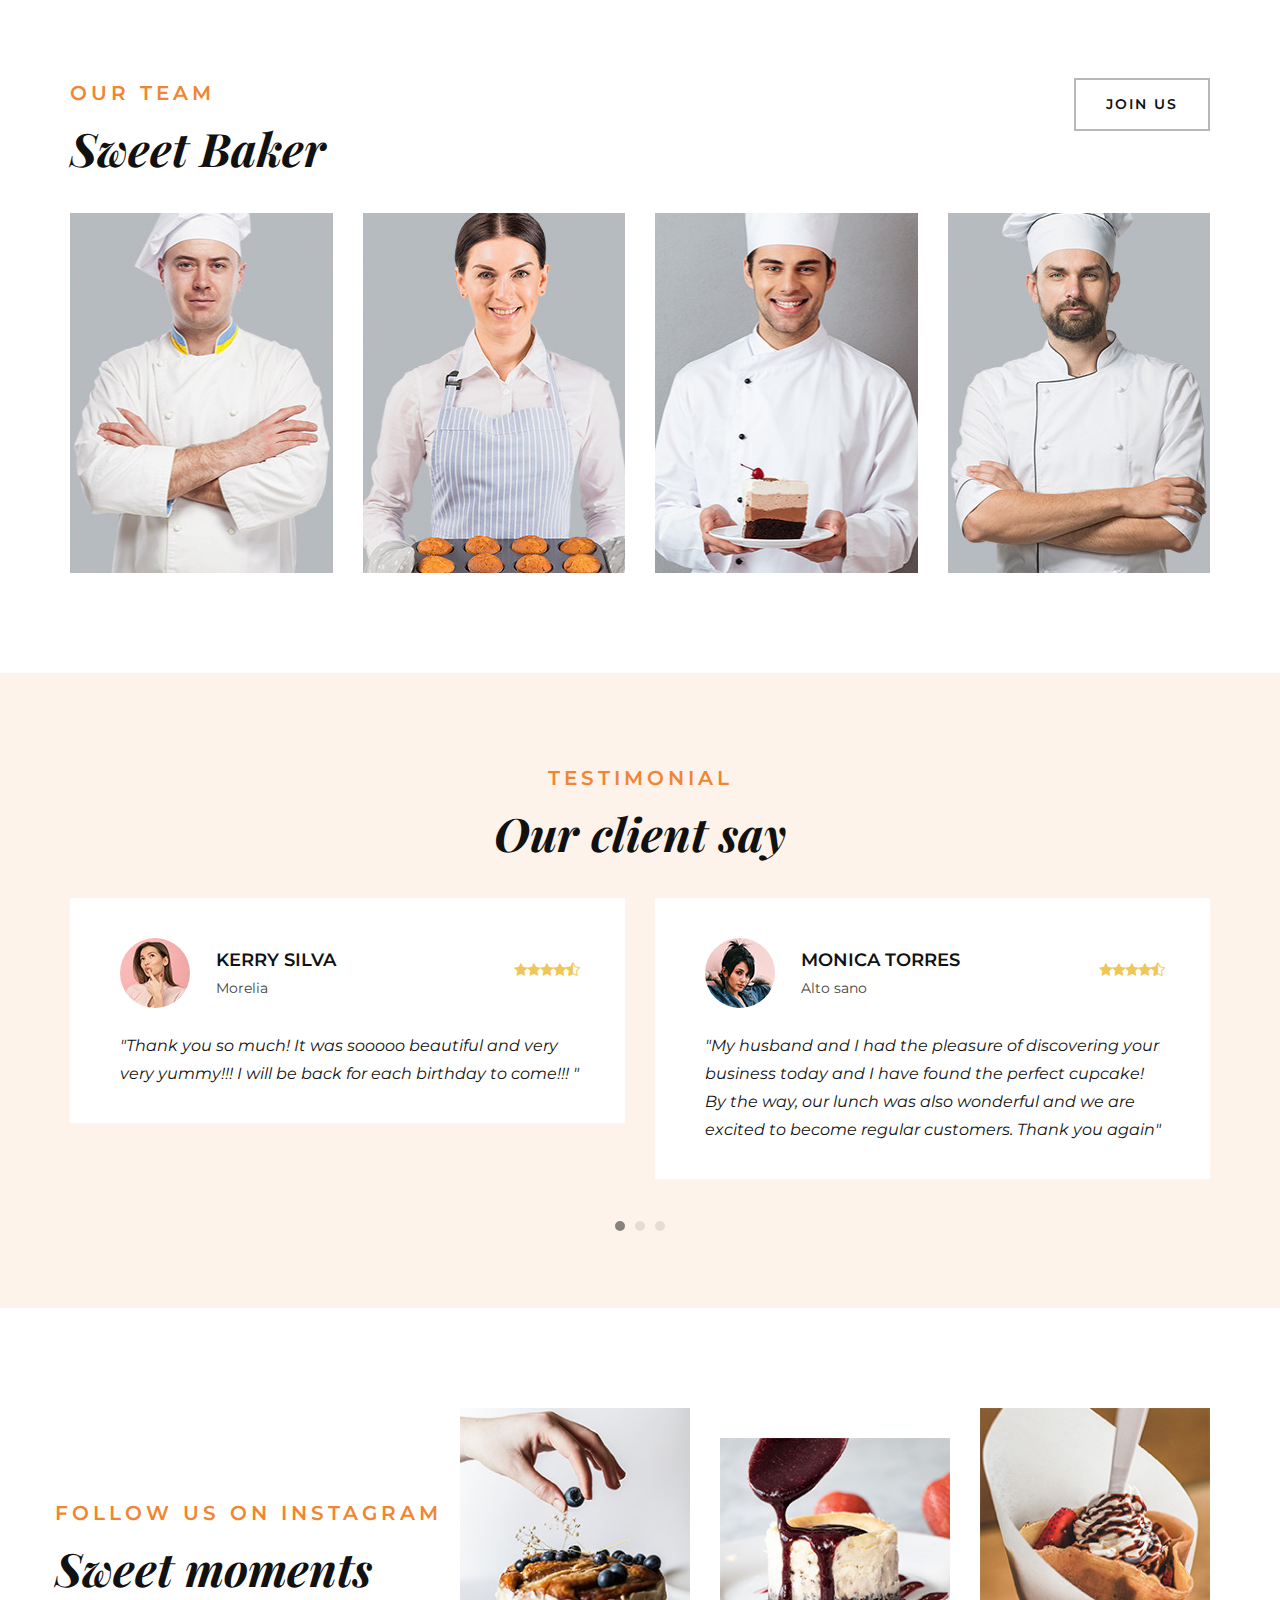
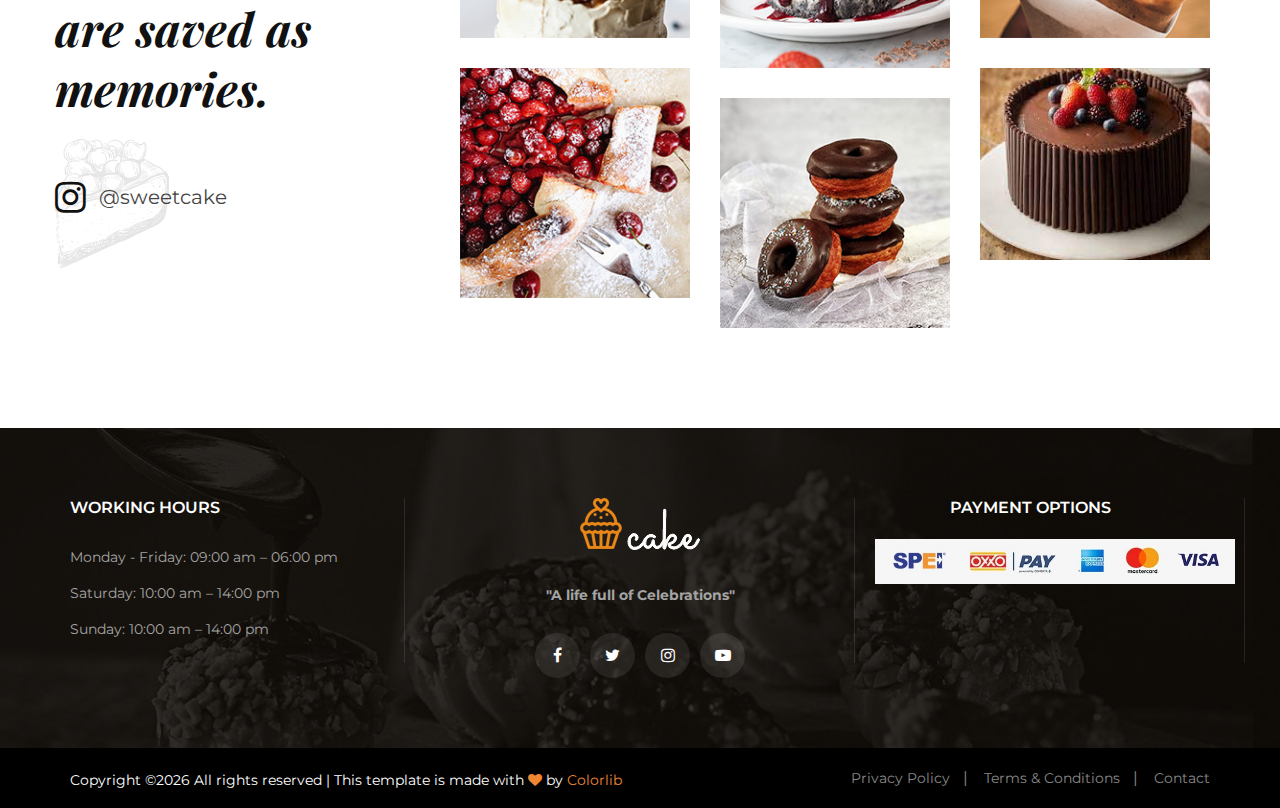
==== commit 71e05ac1: "add table" ====
--- a/index.html
+++ b/index.html
@@ -3,11 +3,12 @@
 
 <head>
     <meta charset="UTF-8">
-    <meta name="description" content="Cake Template">
+    <meta name="description" content="Sweet Cake">
     <meta name="keywords" content="Cake, unica, creative, html">
     <meta name="viewport" content="width=device-width, initial-scale=1.0">
     <meta http-equiv="X-UA-Compatible" content="ie=edge">
-    <title>Cake | Template</title>
+    <link rel=”Shortcut Icon” href=”favicon.ico” type=”image/x-icon” />
+    <title>Sweet Cake</title>
 
     <!-- Google Font -->
     <link href="https://fonts.googleapis.com/css2?family=Playfair+Display:wght@400;500;600;700;800;900&display=swap"
@@ -52,21 +53,6 @@
         </div>
         <div id="mobile-menu-wrap"></div>
         <div class="offcanvas__option">
-            <ul>
-                <li>USD <span class="arrow_carrot-down"></span>
-                    <ul>
-                        <li>EUR</li>
-                        <li>USD</li>
-                    </ul>
-                </li>
-                <li>ENG <span class="arrow_carrot-down"></span>
-                    <ul>
-                        <li>Spanish</li>
-                        <li>ENG</li>
-                    </ul>
-                </li>
-                <li><a href="#">Sign in</a> <span class="arrow_carrot-down"></span></li>
-            </ul>
         </div>
     </div>
     <!-- Offcanvas Menu End -->
@@ -97,7 +83,6 @@
                             <li class="active"><a href="./index.html">Home</a></li>
                             <li><a href="./about.html">About</a></li>
                             <li><a href="./shop.html">Shop</a></li>
-                            <li><a href="./blog.html">Blog</a></li>
                             <li><a href="./contact.html">Contact</a></li>
                         </ul>
                     </nav>
--- a/css/style.css
+++ b/css/style.css
@@ -512,6 +512,92 @@
   -o-transition: all, 0.3s;
   transition: all, 0.3s;
 }
+.submenu {
+  position: relative;
+}
+
+.submenu #carrito{
+  display: none;
+}
+.submenu:hover #carrito{
+  display: block;
+  position: absolute;
+  right:0;
+
+  top:100%;
+  z-index: 1;
+  background-color: white;
+  padding: 20px;
+  min-height: 400px;
+  min-width: 300px;
+}
+
+.erase {
+  background-color: red;
+  border-radius: 50%;
+  padding: 5px 10px;
+  text-decoration: none;
+  color: white;
+  font-weight: bold;
+}
+
+.button,
+input[type="submit"],
+input[type="reset"],
+input[type="button"] {
+  display: inline-block;
+  height: 38px;
+  padding: 0 15px;
+  color: #555;
+  text-align: center;
+  font-size: 11px;
+  font-weight: 600;
+  line-height: 38px;
+  letter-spacing: .1rem;
+  text-transform: uppercase;
+  text-decoration: none;
+  white-space: nowrap;
+  background-color: transparent;
+  border-radius: 4px;
+  border: 1px solid #bbb;
+  cursor: pointer;
+  box-sizing: border-box; }
+.button:hover,
+button:hover,
+input[type="submit"]:hover,
+input[type="reset"]:hover,
+input[type="button"]:hover,
+.button:focus,
+button:focus,
+input[type="submit"]:focus,
+input[type="reset"]:focus,
+input[type="button"]:focus {
+  color: #333;
+  border-color: #888;
+  outline: 0; }
+.button.button-primary,
+button.button-primary,
+input[type="submit"].button-primary,
+input[type="reset"].button-primary,
+input[type="button"].button-primary {
+  color: #FFF;
+  background-color: #33C3F0;
+  border-color: #33C3F0; }
+.button.button-primary:hover,
+button.button-primary:hover,
+input[type="submit"].button-primary:hover,
+input[type="reset"].button-primary:hover,
+input[type="button"].button-primary:hover,
+.button.button-primary:focus,
+button.button-primary:focus,
+input[type="submit"].button-primary:focus,
+input[type="reset"].button-primary:focus,
+input[type="button"].button-primary:focus {
+  color: #FFF;
+  background-color: #1EAEDB;
+  border-color: #1EAEDB; }
+
+
 
 .offcanvas-menu-wrapper {
   display: none;
@@ -1423,7 +1509,6 @@
   position: relative;
 }
 .shop__option__search form .nice-select {
-  float: left;
   border: none;
   background: transparent;
   display: inline-block;
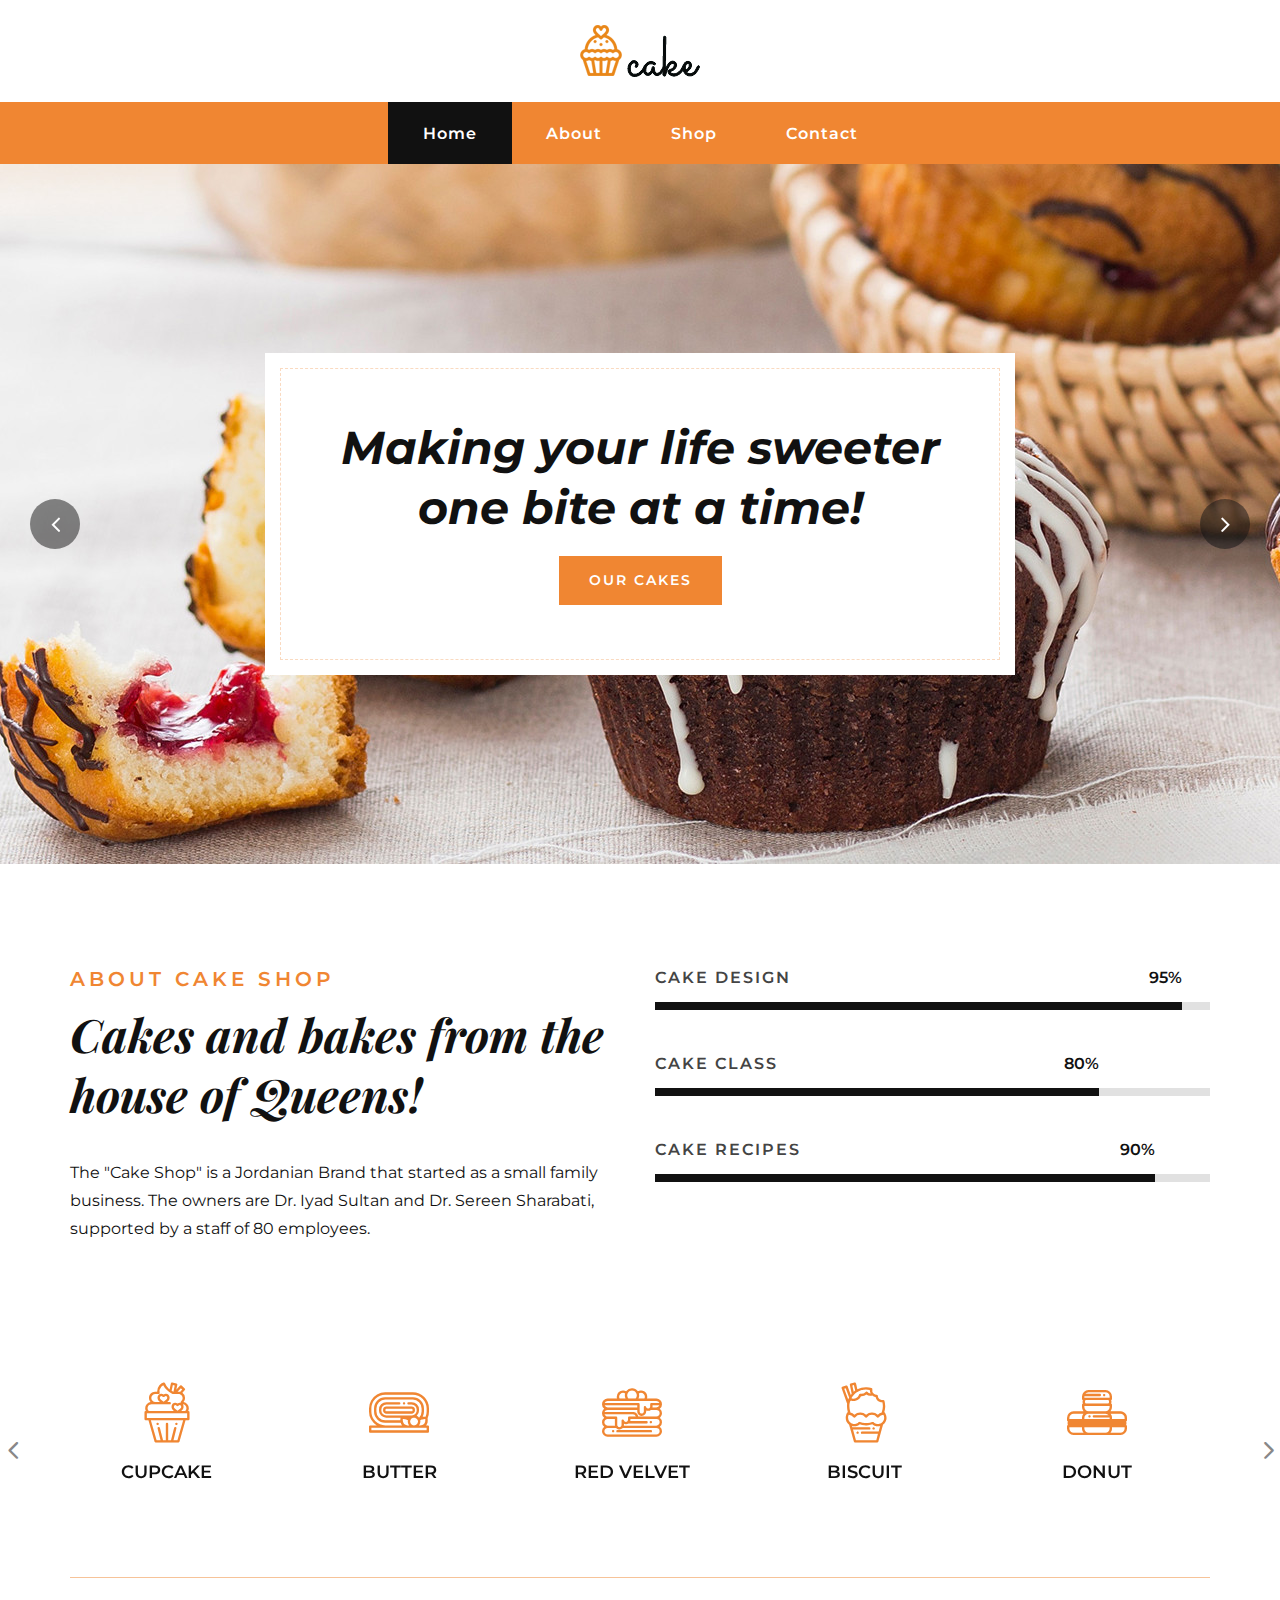
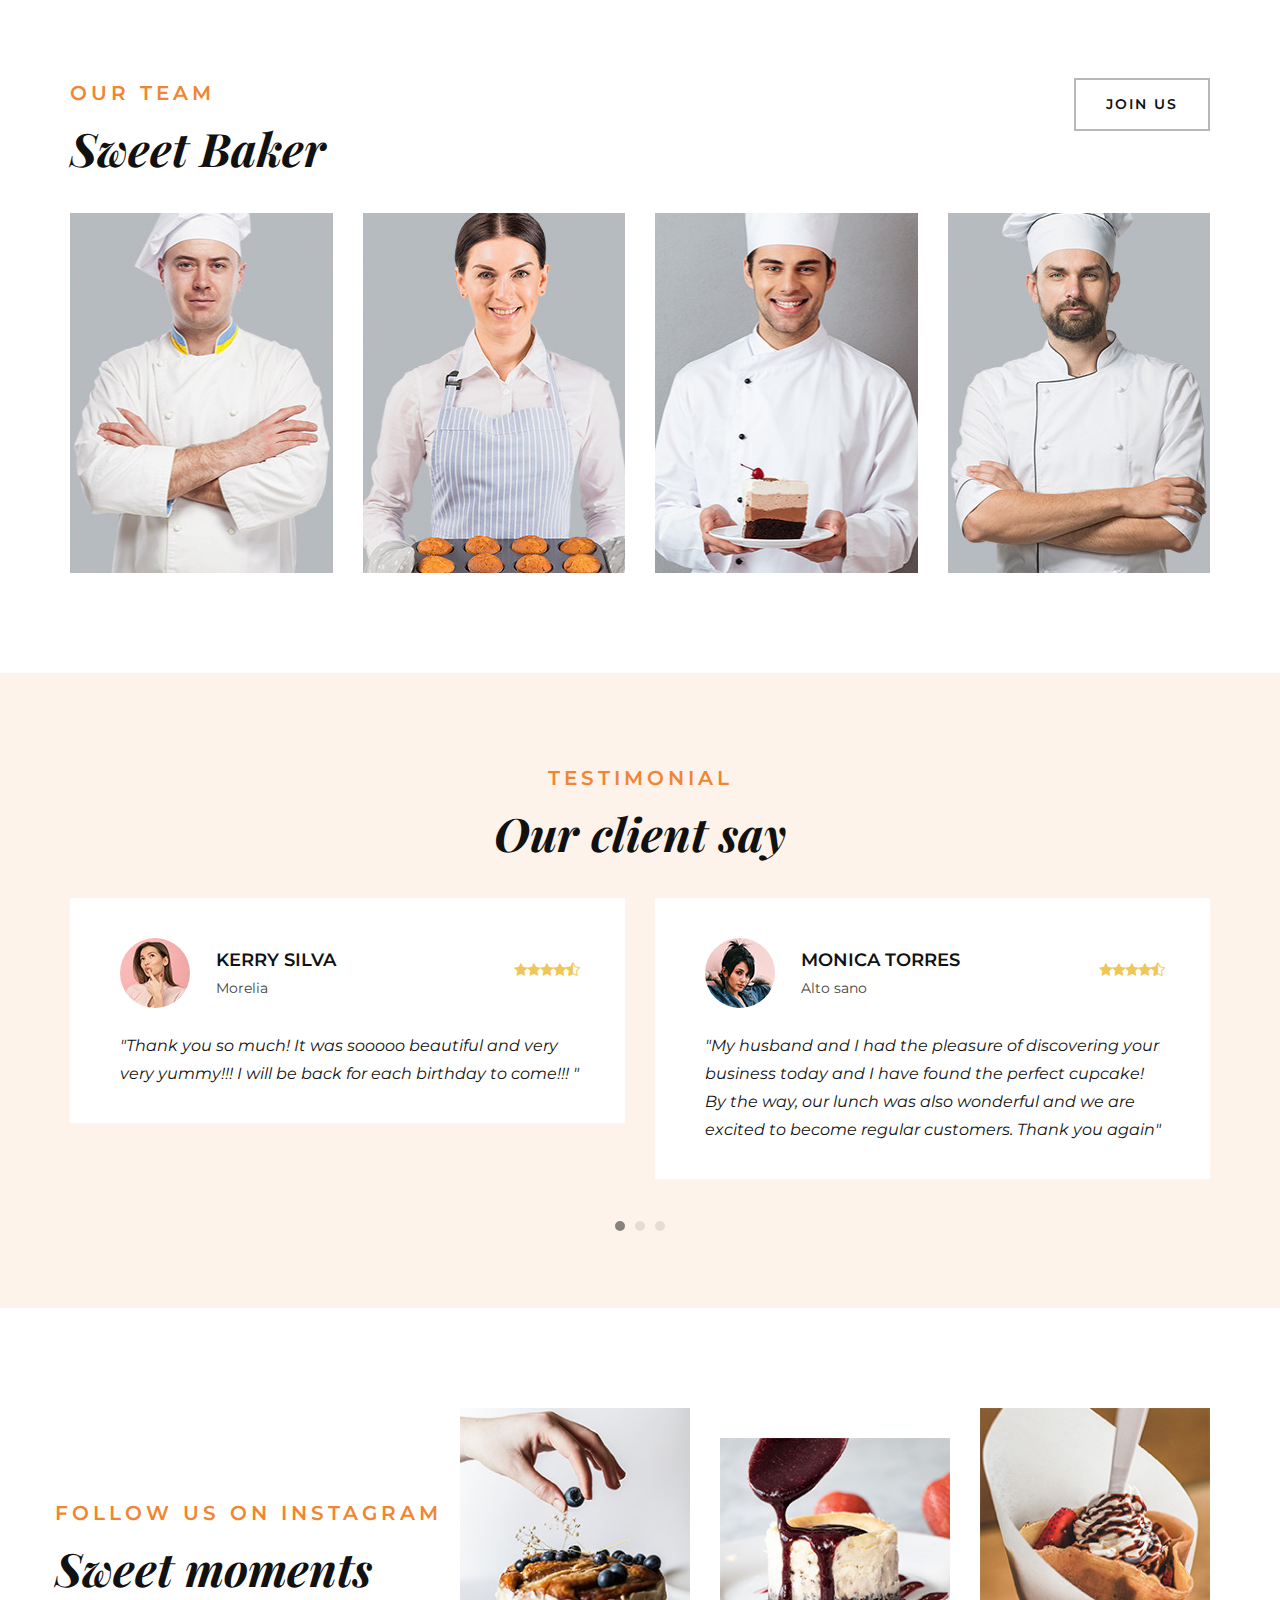
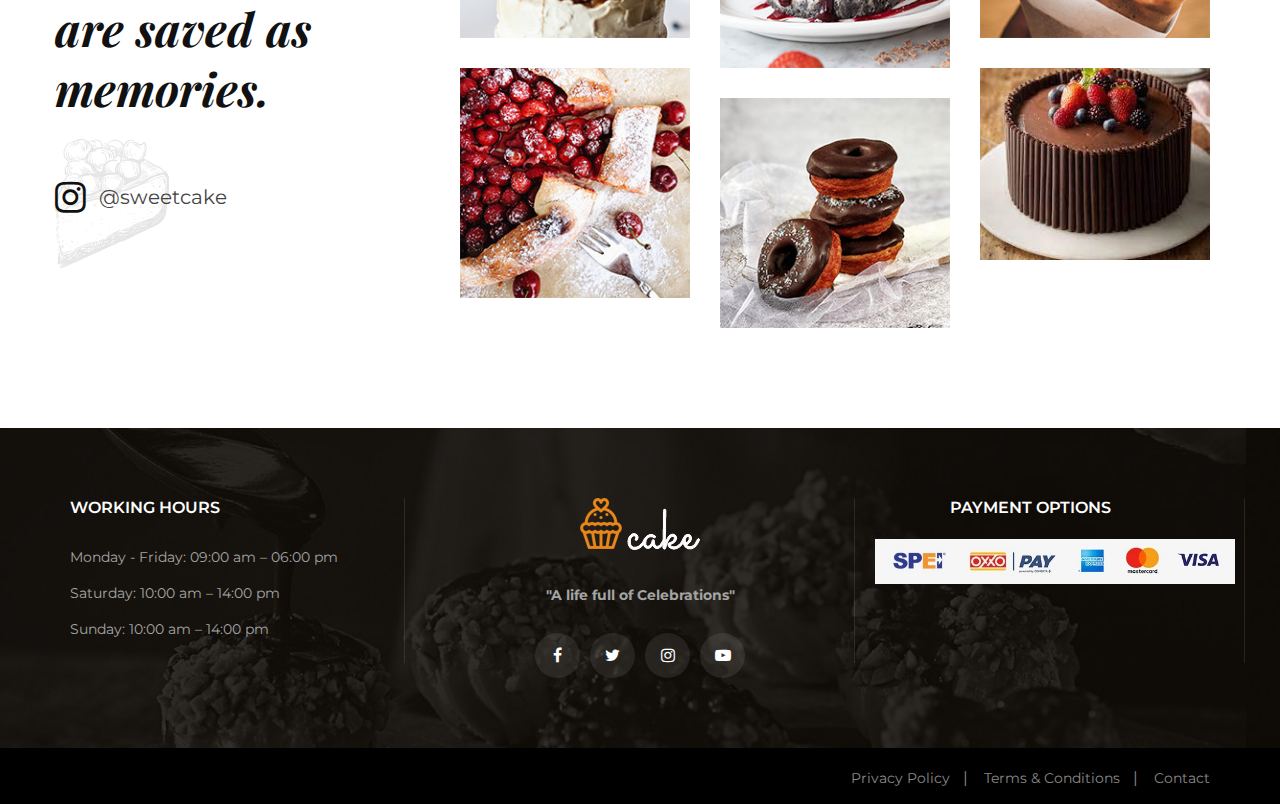
==== commit d992ad03: "update licence" ====
--- a/index.html
+++ b/index.html
@@ -540,9 +540,7 @@
             <div class="container">
                 <div class="row">
                     <div class="col-lg-7">
-                        <p class="copyright__text text-white"><!-- Link back to Colorlib can't be removed. Template is licensed under CC BY 3.0. -->
-                          Copyright &copy;<script>document.write(new Date().getFullYear());</script> All rights reserved | This template is made with <i class="fa fa-heart" aria-hidden="true"></i> by <a href="https://colorlib.com" target="_blank">Colorlib</a>
-                          <!-- Link back to Colorlib can't be removed. Template is licensed under CC BY 3.0. -->
+                        <p>
                       </p>
                   </div>
                   <div class="col-lg-5">
--- a/css/style.css
+++ b/css/style.css
@@ -103,6 +103,11 @@
   margin: 0;
 }
 
+.error{
+  background: #ff0000;
+  color: white;
+  text-align: center;
+}
 /*---------------------
   Helper CSS
 -----------------------*/
@@ -173,6 +178,14 @@
   display: inline-block;
   letter-spacing: 2px;
   padding: 14px 30px;
+}
+
+.site-btn:disabled,
+.site-btn[disabled]{
+  background: #444444;
+  cursor: not-allowed;
+  opacity: 0.50;
+  color: white;
 }
 
 /* Preloder */
@@ -514,24 +527,43 @@
 }
 .submenu {
   position: relative;
-}
-
-.submenu #carrito{
+  list-style-type: none;
+}
+
+.submenu #divCart{
   display: none;
 }
-.submenu:hover #carrito{
+.submenu:hover #divCart{
   display: block;
   position: absolute;
   right:0;
-
   top:100%;
   z-index: 1;
-  background-color: white;
+  /*background-color:rgba(254, 216, 177, 0.8) ;*/
+  background-color:rgba(255, 255, 255, 0.8) ;
   padding: 20px;
-  min-height: 400px;
+  min-height: 300px;
   min-width: 300px;
 }
 
+.u-full-width {
+  width: 100%;
+  align-items: center;
+  align-self: center;
+  align-self: start;
+  box-sizing: border-box; }
+.u-max-full-width {
+  max-width: 100%;
+  box-sizing: border-box; }
+.u-pull-right {
+  float: right; }
+.u-pull-left {
+  float: left; }
+
+.tr{
+  border-bottom:1px solid #aaa;
+  margin-top: 15%;
+}  
 .erase {
   background-color: red;
   border-radius: 50%;
@@ -550,6 +582,7 @@
   padding: 0 15px;
   color: #555;
   text-align: center;
+  align-items: center;
   font-size: 11px;
   font-weight: 600;
   line-height: 38px;
@@ -560,9 +593,10 @@
   background-color: transparent;
   border-radius: 4px;
   border: 1px solid #bbb;
+  margin-left: 25%;
+  margin-top: 5px;
   cursor: pointer;
   box-sizing: border-box; }
-.button:hover,
 button:hover,
 input[type="submit"]:hover,
 input[type="reset"]:hover,
@@ -1853,23 +1887,19 @@
 /*---------------------
   Shopping Cart
 -----------------------*/
-.shopping__cart__table {
-  margin-bottom: 30px;
-}
+
 .shopping__cart__table table {
   width: 100%;
 }
-.shopping__cart__table table thead {
-  border-bottom: 1px solid #f2f2f2;
-}
-.shopping__cart__table table thead tr th {
+.shopping__cart__table table thead{
   color: #111111;
   font-size: 16px;
   font-weight: 600;
   text-transform: uppercase;
   padding-bottom: 25px;
 }
-.shopping__cart__table table tbody tr {
+
+.shopping__cart__table table tr{
   border-bottom: 1px solid #f2f2f2;
 }
 .shopping__cart__table table tbody tr td {
@@ -1936,6 +1966,15 @@
   border-radius: 50%;
   line-height: 38px;
   text-align: center;
+}
+
+.eraseCupcake {
+  background-color: red;
+  border-radius: 50%;
+  padding: 0.5px 4px;
+  text-decoration: none;
+  color: white;
+  font-weight: bold;
 }
 
 .continue__btn.update__btn {
